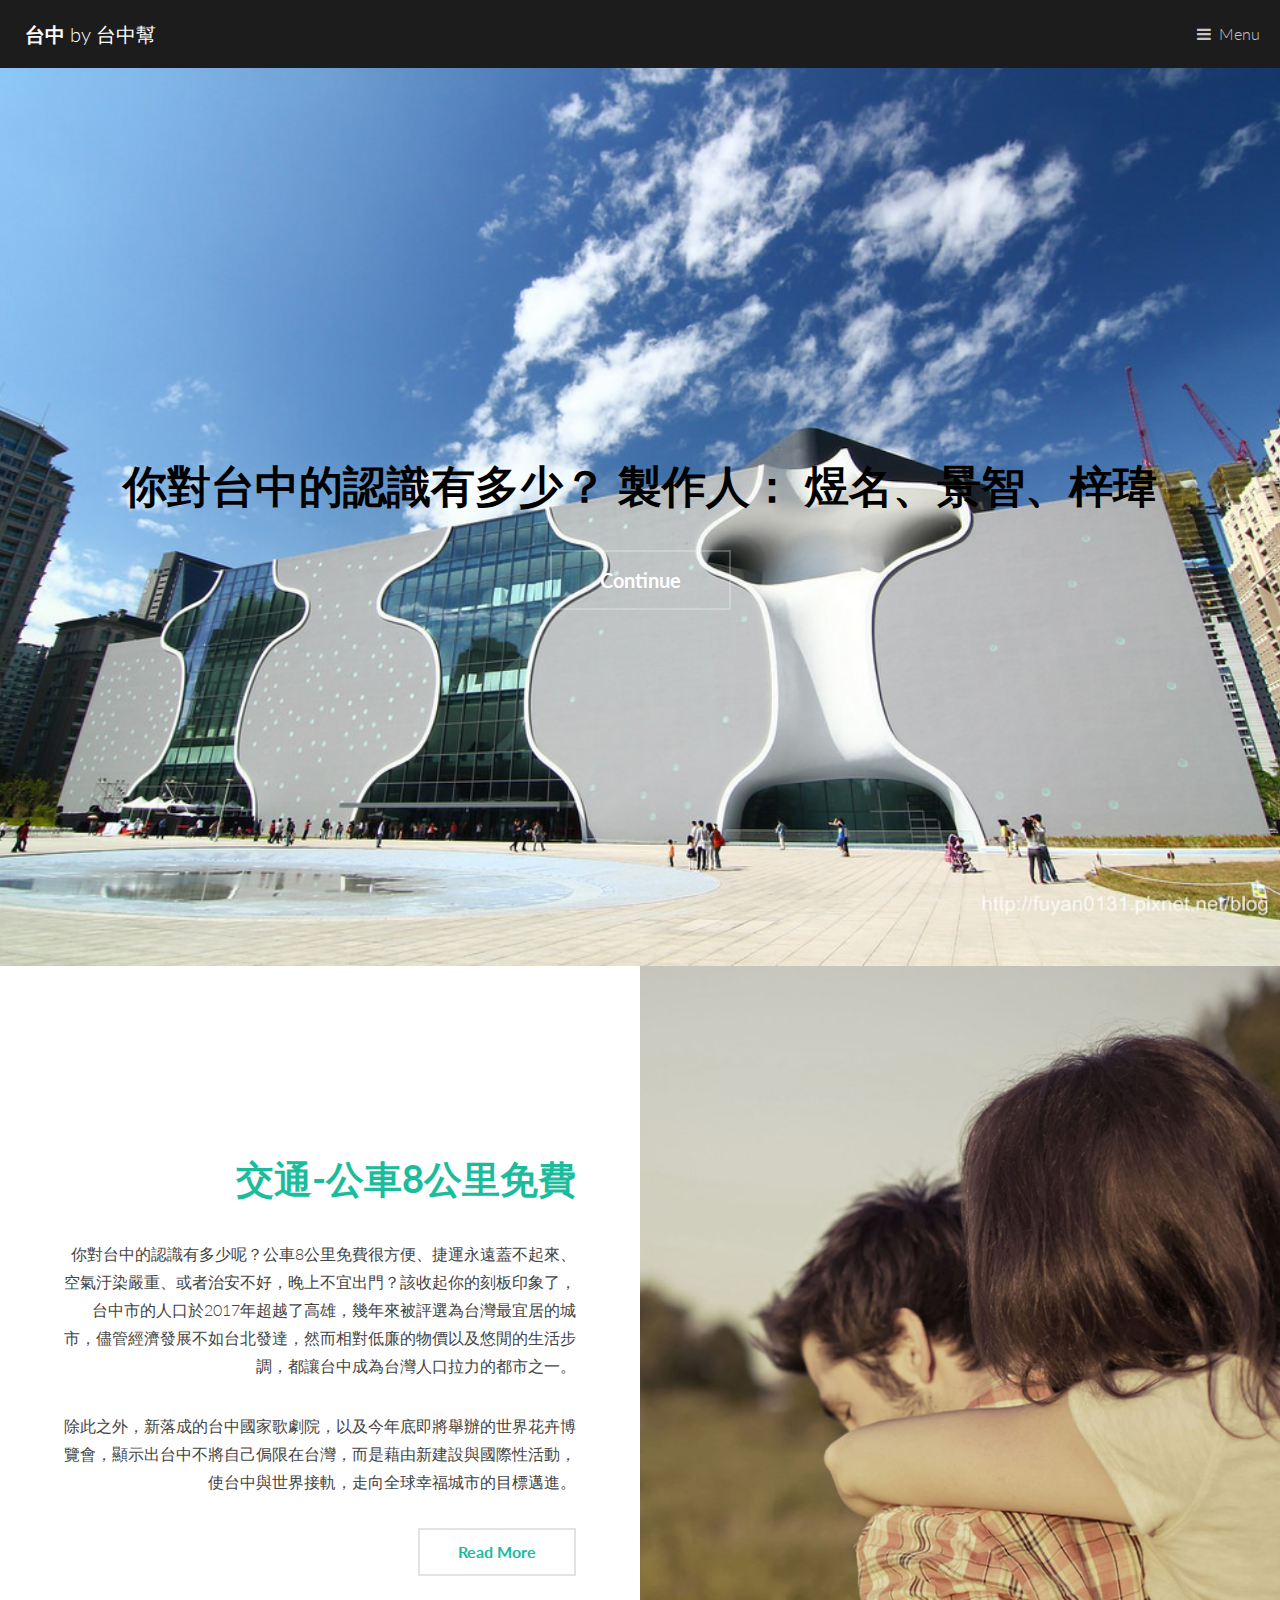
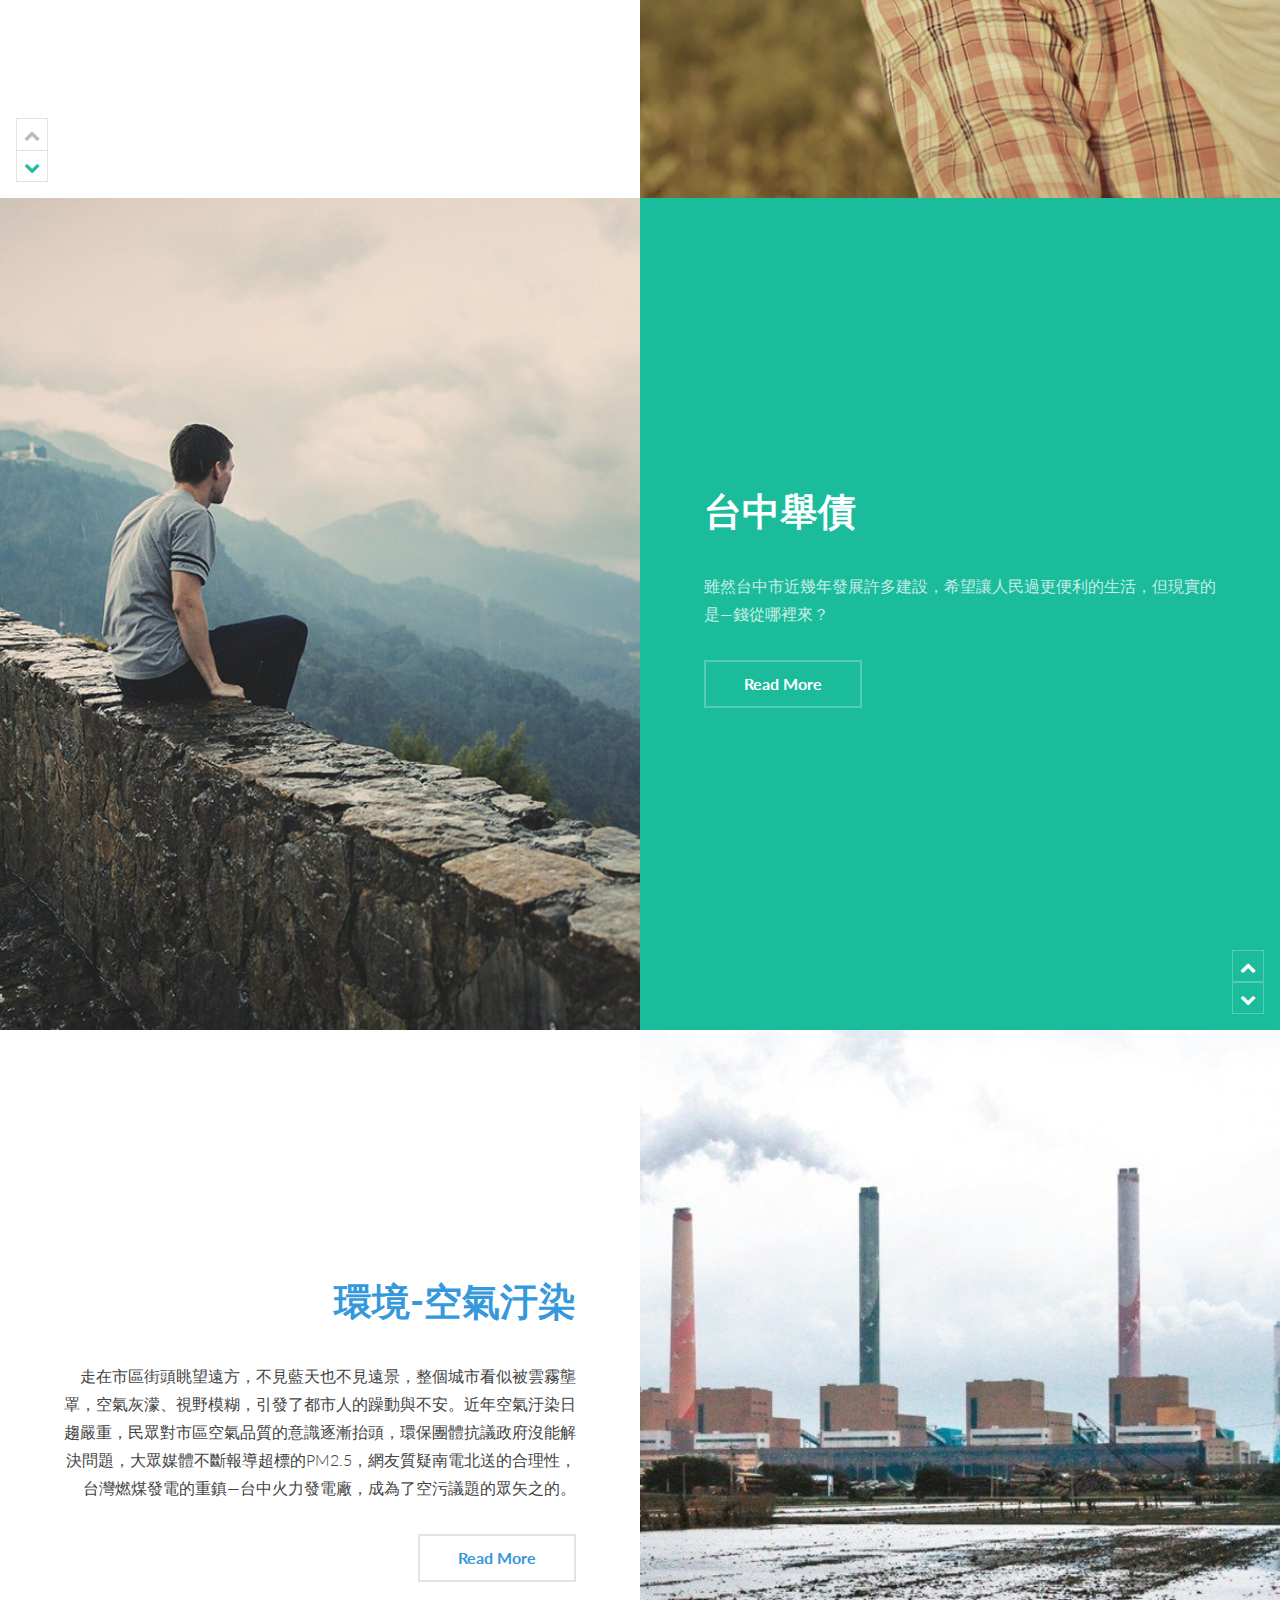
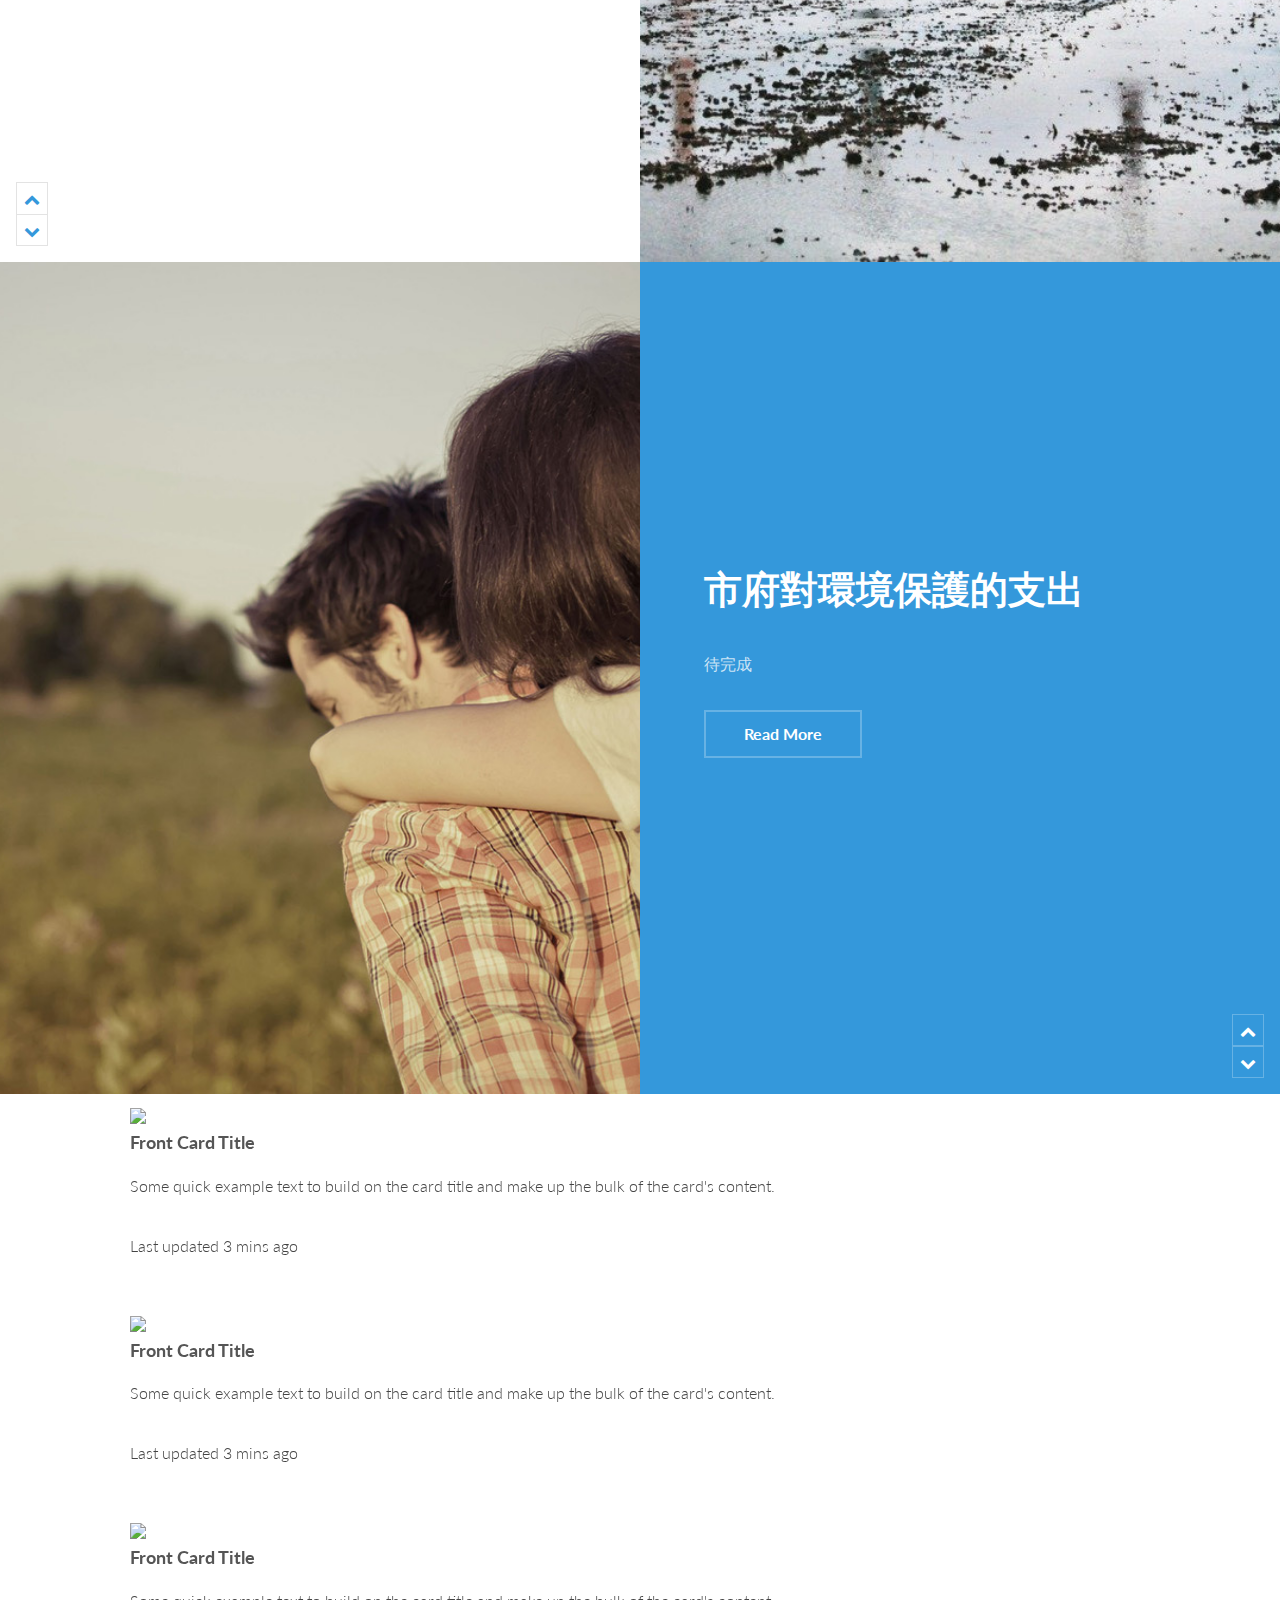
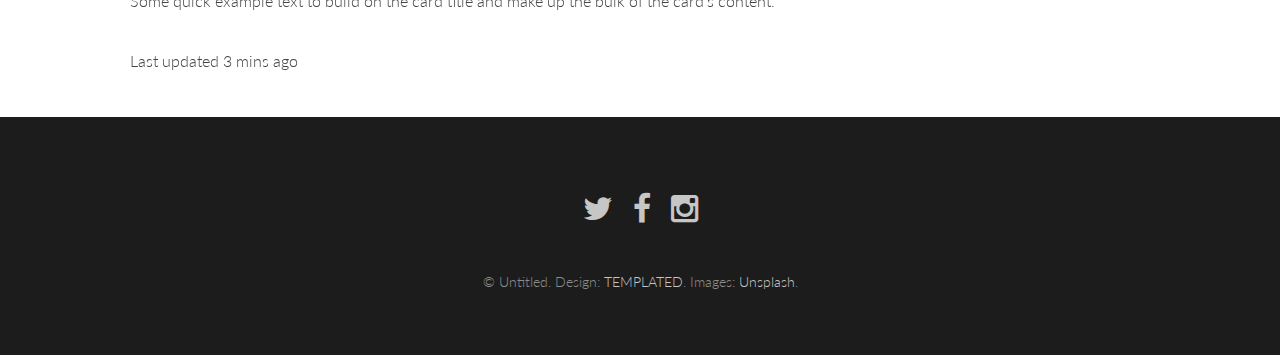
==== templated-binary-test/index.html @ 80323d74 "banner背景、修改字體顏色" ====
<!DOCTYPE HTML>
<!--
	Binary by TEMPLATED
	templated.co @templatedco
	Released for free under the Creative Commons Attribution 3.0 license (templated.co/license)
-->
<html>
	<head>
		<!-- Global site tag (gtag.js) - Google Analytics -->
		<script async src="https://www.googletagmanager.com/gtag/js?id=UA-119748230-1"></script>
		<script>
		  window.dataLayer = window.dataLayer || [];
		  function gtag(){dataLayer.push(arguments);}
		  gtag('js', new Date());

		  gtag('config', 'UA-119748230-1');
		</script>


<!--引入bootstrap-->
<link rel="stylesheet" href="https://stackpath.bootstrapcdn.com/bootstrap/4.1.1/css/bootstrap.min.css" integrity="sha384-WskhaSGFgHYWDcbwN70/dfYBj47jz9qbsMId/iRN3ewGhXQFZCSftd1LZCfmhktB" crossorigin="anonymous">

<!--add the responsive viewport meta tag-->
<meta name="viewport" content="width=device-width, initial-scale=1, shrink-to-fit=no">
<!--flip card css-->
<style>
.card {
  margin: 10px 10px;
}

/* Flip Cards CSS */
.card-container {
  display: grid;
  perspective: 700px;
}

.card-flip {
  display: grid;
  grid-template: 1fr / 1fr;
  grid-template-areas: "frontAndBack";
  transform-style: preserve-3d;
  transition: all 0.7s ease;
}

.card-flip div {
  backface-visibility: hidden;
  transform-style: preserve-3d;
}

.front {
  grid-area: frontAndBack;
}

.back {
  grid-area: frontAndBack;
  transform: rotateY(-180deg);
}

.card-container:hover .card-flip {
  transform: rotateY(180deg);
}
</style>
		<title>經濟部落客-台中</title>
		<meta charset="utf-8" />
		<meta name="viewport" content="width=device-width, initial-scale=1" />
		<link rel="stylesheet" href="assets/css/main.css" />
	</head>
	<body>

		<!-- Header -->
			<header id="header">
				<a href="index.html" class="logo"><strong>台中</strong> by 台中幫</a>
				<nav>
					<a href="#menu">Menu</a>
				</nav>
			</header>

		<!-- Nav -->
			<nav id="menu">
				<ul class="links">
					<li><a href="https://chnejohnson.github.io/templated-binary/generic.html">交通狀況</a></li>
					<li><a href="https://chnejohnson.github.io/templated-binary/generic2.html">舉債狀況</a></li>
					<li><a href="https://chnejohnson.github.io/templated-binary/generic3.html">環境狀況</a></li>
						<li><a href="https://chnejohnson.github.io/templated-binary/generic3.html">財政狀況</a></li>
				</ul>
			</nav>

		<!-- Banner -->
			<section id="banner">
				<div class="inner">
					<h1 font color="black">你對台中的認識有多少？</br>
					製作人： <a href="https://www.facebook.com/ntpueconblogcompetition/" color=black>煜名、景智、梓瑋</a></h1>
					<ul class="actions">
						<li><a href="#one" class="button alt scrolly big">Continue</a></li>
					</ul>
				</div>
			</section>




		<!-- One -->
			<article id="one" class="post style1">
				<div class="image">
					<img src="images/pic14.jpg" alt="" data-position="75% center" />
				</div>
				<div class="content">
					<div class="inner">
						<header>
							<h2><a href="generic.html">交通-公車8公里免費</a></h2>

						</header>
						<!--首頁概要文字  -->
<p>你對台中的認識有多少呢？公車8公里免費很方便、捷運永遠蓋不起來、空氣汙染嚴重、或者治安不好，晚上不宜出門？該收起你的刻板印象了，台中市的人口於2017年超越了高雄，幾年來被評選為台灣最宜居的城市，儘管經濟發展不如台北發達，然而相對低廉的物價以及悠閒的生活步調，都讓台中成為台灣人口拉力的都市之一。
</p>
<p>除此之外，新落成的台中國家歌劇院，以及今年底即將舉辦的世界花卉博覽會，顯示出台中不將自己侷限在台灣，而是藉由新建設與國際性活動，使台中與世界接軌，走向全球幸福城市的目標邁進。
</p>
						<ul class="actions">
							<li><a href="generic.html" class="button alt">Read More</a></li>
						</ul>
					</div>
					<div class="postnav">
						<a href="#" class="prev disabled"><span class="icon fa-chevron-up"></span></a>
						<a href="#two" class="scrolly next"><span class="icon fa-chevron-down"></span></a>
					</div>
				</div>
			</article>

		<!-- Two -->
			<article id="two" class="post invert style1 alt">
				<div class="image">
					<img src="images/pic13.jpg" alt="" data-position="10% center" />
				</div>
				<div class="content">
					<div class="inner">
						<header>
							<h2><a href="generic2.html">台中舉債</a></h2>

						</header>
						<p>雖然台中市近幾年發展許多建設，希望讓人民過更便利的生活，但現實的是—錢從哪裡來？</p>
						<ul class="actions">
							<li><a href="generic2.html" class="button alt">Read More</a></li>
						</ul>
					</div>
					<div class="postnav">
						<a href="#one" class="scrolly prev"><span class="icon fa-chevron-up"></span></a>
						<a href="#three" class="scrolly next"><span class="icon fa-chevron-down"></span></a>
					</div>
				</div>
			</article>

		<!-- Three -->
			<article id="three" class="post style2">
				<div class="image">
					<img src="images/空氣汙染.jpg" alt="" data-position="80% center" />
				</div>
				<div class="content">
					<div class="inner">
						<header>
							<h2><a href="generic3.html">環境-空氣汙染</a></h2>

						</header>
						<p>走在市區街頭眺望遠方，不見藍天也不見遠景，整個城市看似被雲霧壟罩，空氣灰濛、視野模糊，引發了都市人的躁動與不安。近年空氣汙染日趨嚴重，民眾對市區空氣品質的意識逐漸抬頭，環保團體抗議政府沒能解決問題，大眾媒體不斷報導超標的PM2.5，網友質疑南電北送的合理性，台灣燃煤發電的重鎮—台中火力發電廠，成為了空污議題的眾矢之的。</p>
						<ul class="actions">
							<li><a href="generic3.html" class="button alt">Read More</a></li>
						</ul>
					</div>
					<div class="postnav">
						<a href="#two" class="scrolly prev"><span class="icon fa-chevron-up"></span></a>
						<a href="#four" class="scrolly next"><span class="icon fa-chevron-down"></span></a>
					</div>
				</div>
			</article>

			<!-- Four -->
			<article id="four" class="post invert style2 alt">
				<div class="image">
					<img src="images/pic14.jpg" alt="" data-position="60% center" />
				</div>
				<div class="content">
					<div class="inner">
						<header>
							<h2><a href="generic4.html">市府對環境保護的支出</a></h2>

						</header>
						<p>待完成</p>
						<ul class="actions">
							<li><a href="generic4.html" class="button alt">Read More</a></li>
						</ul>
					</div>
					<div class="postnav">
						<a href="#three" class="scrolly prev"><span class="icon fa-chevron-up"></span></a>
						<a href="#five" class="scrolly next"><span class="icon fa-chevron-down"></span></a>
					</div>
				</div>
			</article>

			<!--flip card-->
			<div class="container">
			  <div class="row">
			   <!-- Card 2A -->
			     <div class="col-md-4 card-container";>
			       <div class="card-flip">
			        <!-- Card 2 Front -->
			        <div class="card front">
			          <img src="https://nikonrumors.com/wp-content/uploads/2014/03/Nikon-1-V3-sample-photo.jpg" class="card-img-top img-fluid">
			          <div class="card-block">
			            <h4 class="card-title">Front Card Title</h4>
			            <p class="card-text">Some quick example text to build on the card title and make up the bulk of the card's content.</p>
			            <p class="card-text"><small class="text-muted">Last updated 3 mins ago</small></p>
			          </div>
			        </div>
			        <!-- End Card 2 Front -->

			        <!-- Card 2 Back -->
			        <div class="card back">
			          <div class="card-header">
			            Featured
			          </div>
			          <div class="card-block">
			            <h4 class="card-title">Special title treatment</h4>
			            <p class="card-text">With supporting text below as a natural lead-in to additional content.</p>
			          </div>
			        </div>
			        <!-- End Card 2 Back -->
			      </div>
			    </div>
					<!-- End Card 2A -->
					<!-- Card 2B -->
 			     <div class="col-md-4 card-container">
 			       <div class="card-flip">
 			        <!-- Card 2 Front -->
 			        <div class="card front">
 			          <img src="https://nikonrumors.com/wp-content/uploads/2014/03/Nikon-1-V3-sample-photo.jpg" class="card-img-top img-fluid">
 			          <div class="card-block">
 			            <h4 class="card-title">Front Card Title</h4>
 			            <p class="card-text">Some quick example text to build on the card title and make up the bulk of the card's content.</p>
 			            <p class="card-text"><small class="text-muted">Last updated 3 mins ago</small></p>
 			          </div>
 			        </div>
 			        <!-- End Card 2 Front -->

 			        <!-- Card 2 Back -->
 			        <div class="card back">
 			          <div class="card-header">
 			            Featured
 			          </div>
 			          <div class="card-block">
 			            <h4 class="card-title">Special title treatment</h4>
 			            <p class="card-text">With supporting text below as a natural lead-in to additional content.</p>
 			          </div>
 			        </div>
 			        <!-- End Card 2 Back -->
 			      </div>
 			    </div>
 					<!-- End Card 2B -->
					<!-- Card 2C -->
 			     <div class="col-md-4 card-container">
 			       <div class="card-flip">
 			        <!-- Card 2C Front -->
 			        <div class="card front">
 			          <img src="https://nikonrumors.com/wp-content/uploads/2014/03/Nikon-1-V3-sample-photo.jpg" class="card-img-top img-fluid">
 			          <div class="card-block">
 			            <h4 class="card-title">Front Card Title</h4>
 			            <p class="card-text">Some quick example text to build on the card title and make up the bulk of the card's content.</p>
 			            <p class="card-text"><small class="text-muted">Last updated 3 mins ago</small></p>
 			          </div>
 			        </div>
 			        <!-- End Card 2C Front -->

 			        <!-- Card 2C Back -->
 			        <div class="card back">
 			          <div class="card-header">
 			            Featured
 			          </div>
 			          <div class="card-block">
 			            <h4 class="card-title">Special title treatment</h4>
 			            <p class="card-text">With supporting text below as a natural lead-in to additional content.</p>
 			          </div>
 			        </div>
 			        <!-- End Card 2C Back -->
 			      </div>
 			    </div>
 					<!-- End Card 2C -->
				</div>
			</div>
		<!-- Footer -->
			<footer id="footer">
				<ul class="icons">
					<li><a href="#" class="icon fa-twitter"><span class="label">Twitter</span></a></li>
					<li><a href="#" class="icon fa-facebook"><span class="label">Facebook</span></a></li>
					<li><a href="#" class="icon fa-instagram"><span class="label">Instagram</span></a></li>
				</ul>
				<div class="copyright">
					&copy; Untitled. Design: <a href="https://templated.co">TEMPLATED</a>. Images: <a href="https://unsplash.com">Unsplash</a>.
				</div>
			</footer>

		<!-- Scripts -->
			<script src="assets/js/jquery.min.js"></script>
			<script src="assets/js/jquery.scrolly.min.js"></script>
			<script src="assets/js/skel.min.js"></script>
			<script src="assets/js/util.js"></script>
			<script src="assets/js/main.js"></script>

<!--引入bootstrap-->
<script src="https://code.jquery.com/jquery-3.2.1.slim.min.js" integrity="sha384-KJ3o2DKtIkvYIK3UENzmM7KCkRr/rE9/Qpg6aAZGJwFDMVNA/GpGFF93hXpG5KkN" crossorigin="anonymous"></script>
<script src="https://cdnjs.cloudflare.com/ajax/libs/popper.js/1.12.9/umd/popper.min.js" integrity="sha384-ApNbgh9B+Y1QKtv3Rn7W3mgPxhU9K/ScQsAP7hUibX39j7fakFPskvXusvfa0b4Q" crossorigin="anonymous"></script>
<script src="https://maxcdn.bootstrapcdn.com/bootstrap/4.0.0/js/bootstrap.min.js" integrity="sha384-JZR6Spejh4U02d8jOt6vLEHfe/JQGiRRSQQxSfFWpi1MquVdAyjUar5+76PVCmYl" crossorigin="anonymous"></script>


	</body>
</html>
---- templated-binary-test/assets/css/main.css ----
@charset "UTF-8";
@import url(font-awesome.min.css);
@import url("https://fonts.googleapis.com/css?family=Lato:300,700,300italic,700italic");

/*
	Binary by TEMPLATED
	templated.co @templatedco
	Released for free under the Creative Commons Attribution 3.0 license (templated.co/license)
*/

/* Reset */

	html, body, div, span, applet, object, iframe, h1, h2, h3, h4, h5, h6, p, blockquote, pre, a, abbr, acronym, address, big, cite, code, del, dfn, em, img, ins, kbd, q, s, samp, small, strike, strong, sub, sup, tt, var, b, u, i, center, dl, dt, dd, ol, ul, li, fieldset, form, label, legend, table, caption, tbody, tfoot, thead, tr, th, td, article, aside, canvas, details, embed, figure, figcaption, footer, header, hgroup, menu, nav, output, ruby, section, summary, time, mark, audio, video {
		margin: 0;
		padding: 0;
		border: 0;
		font-size: 100%;
		font: inherit;
		vertical-align: baseline;
	}

	article, aside, details, figcaption, figure, footer, header, hgroup, menu, nav, section {
		display: block;
	}

	body {
		line-height: 1;
	}

	ol, ul {
		list-style: none;
	}

	blockquote, q {
		quotes: none;
	}

	blockquote:before, blockquote:after, q:before, q:after {
		content: '';
		content: none;
	}

	table {
		border-collapse: collapse;
		border-spacing: 0;
	}

	body {
		-webkit-text-size-adjust: none;
	}

/* Box Model */

	*, *:before, *:after {
		-moz-box-sizing: border-box;
		-webkit-box-sizing: border-box;
		box-sizing: border-box;
	}

/* Containers */

	.container {
		margin-left: auto;
		margin-right: auto;
	}

	.container.\31 25\25 {
		width: 100%;
		max-width: 100em;
		min-width: 80em;
	}

	.container.\37 5\25 {
		width: 60em;
	}

	.container.\35 0\25 {
		width: 40em;
	}

	.container.\32 5\25 {
		width: 20em;
	}

	.container {
		width: 80em;
	}

	@media screen and (max-width: 1680px) {

		.container.\31 25\25 {
			width: 100%;
			max-width: 100em;
			min-width: 80em;
		}

		.container.\37 5\25 {
			width: 60em;
		}

		.container.\35 0\25 {
			width: 40em;
		}

		.container.\32 5\25 {
			width: 20em;
		}

		.container {
			width: 80em;
		}

	}

	@media screen and (max-width: 1280px) {

		.container.\31 25\25 {
			width: 100%;
			max-width: 81.25em;
			min-width: 65em;
		}

		.container.\37 5\25 {
			width: 48.75em;
		}

		.container.\35 0\25 {
			width: 32.5em;
		}

		.container.\32 5\25 {
			width: 16.25em;
		}

		.container {
			width: 65em;
		}

	}

	@media screen and (max-width: 980px) {

		.container.\31 25\25 {
			width: 100%;
			max-width: 112.5%;
			min-width: 90%;
		}

		.container.\37 5\25 {
			width: 67.5%;
		}

		.container.\35 0\25 {
			width: 45%;
		}

		.container.\32 5\25 {
			width: 22.5%;
		}

		.container {
			width: 90%;
		}

	}

	@media screen and (max-width: 736px) {

		.container.\31 25\25 {
			width: 100%;
			max-width: 112.5%;
			min-width: 90%;
		}

		.container.\37 5\25 {
			width: 67.5%;
		}

		.container.\35 0\25 {
			width: 45%;
		}

		.container.\32 5\25 {
			width: 22.5%;
		}

		.container {
			width: 90% !important;
		}

	}

	@media screen and (max-width: 480px) {

		.container.\31 25\25 {
			width: 100%;
			max-width: 112.5%;
			min-width: 90%;
		}

		.container.\37 5\25 {
			width: 67.5%;
		}

		.container.\35 0\25 {
			width: 45%;
		}

		.container.\32 5\25 {
			width: 22.5%;
		}

		.container {
			width: 90% !important;
		}

	}

/* Grid */

	.row {
		border-bottom: solid 1px transparent;
		-moz-box-sizing: border-box;
		-webkit-box-sizing: border-box;
		box-sizing: border-box;
	}

	.row > * {
		float: left;
		-moz-box-sizing: border-box;
		-webkit-box-sizing: border-box;
		box-sizing: border-box;
	}

	.row:after, .row:before {
		content: '';
		display: block;
		clear: both;
		height: 0;
	}

	.row.uniform > * > :first-child {
		margin-top: 0;
	}

	.row.uniform > * > :last-child {
		margin-bottom: 0;
	}

	.row.\30 \25 > * {
		padding: 0 0 0 0em;
	}

	.row.\30 \25 {
		margin: 0 0 -1px 0em;
	}

	.row.uniform.\30 \25 > * {
		padding: 0em 0 0 0em;
	}

	.row.uniform.\30 \25 {
		margin: 0em 0 -1px 0em;
	}

	.row > * {
		padding: 0 0 0 2em;
	}

	.row {
		margin: 0 0 -1px -2em;
	}

	.row.uniform > * {
		padding: 2em 0 0 2em;
	}

	.row.uniform {
		margin: -2em 0 -1px -2em;
	}

	.row.\32 00\25 > * {
		padding: 0 0 0 4em;
	}

	.row.\32 00\25 {
		margin: 0 0 -1px -4em;
	}

	.row.uniform.\32 00\25 > * {
		padding: 4em 0 0 4em;
	}

	.row.uniform.\32 00\25 {
		margin: -4em 0 -1px -4em;
	}

	.row.\31 50\25 > * {
		padding: 0 0 0 3em;
	}

	.row.\31 50\25 {
		margin: 0 0 -1px -3em;
	}

	.row.uniform.\31 50\25 > * {
		padding: 3em 0 0 3em;
	}

	.row.uniform.\31 50\25 {
		margin: -3em 0 -1px -3em;
	}

	.row.\35 0\25 > * {
		padding: 0 0 0 1em;
	}

	.row.\35 0\25 {
		margin: 0 0 -1px -1em;
	}

	.row.uniform.\35 0\25 > * {
		padding: 1em 0 0 1em;
	}

	.row.uniform.\35 0\25 {
		margin: -1em 0 -1px -1em;
	}

	.row.\32 5\25 > * {
		padding: 0 0 0 0.5em;
	}

	.row.\32 5\25 {
		margin: 0 0 -1px -0.5em;
	}

	.row.uniform.\32 5\25 > * {
		padding: 0.5em 0 0 0.5em;
	}

	.row.uniform.\32 5\25 {
		margin: -0.5em 0 -1px -0.5em;
	}

	.\31 2u, .\31 2u\24 {
		width: 100%;
		clear: none;
		margin-left: 0;
	}

	.\31 1u, .\31 1u\24 {
		width: 91.6666666667%;
		clear: none;
		margin-left: 0;
	}

	.\31 0u, .\31 0u\24 {
		width: 83.3333333333%;
		clear: none;
		margin-left: 0;
	}

	.\39 u, .\39 u\24 {
		width: 75%;
		clear: none;
		margin-left: 0;
	}

	.\38 u, .\38 u\24 {
		width: 66.6666666667%;
		clear: none;
		margin-left: 0;
	}

	.\37 u, .\37 u\24 {
		width: 58.3333333333%;
		clear: none;
		margin-left: 0;
	}

	.\36 u, .\36 u\24 {
		width: 50%;
		clear: none;
		margin-left: 0;
	}

	.\35 u, .\35 u\24 {
		width: 41.6666666667%;
		clear: none;
		margin-left: 0;
	}

	.\34 u, .\34 u\24 {
		width: 33.3333333333%;
		clear: none;
		margin-left: 0;
	}

	.\33 u, .\33 u\24 {
		width: 25%;
		clear: none;
		margin-left: 0;
	}

	.\32 u, .\32 u\24 {
		width: 16.6666666667%;
		clear: none;
		margin-left: 0;
	}

	.\31 u, .\31 u\24 {
		width: 8.3333333333%;
		clear: none;
		margin-left: 0;
	}

	.\31 2u\24 + *,
	.\31 1u\24 + *,
	.\31 0u\24 + *,
	.\39 u\24 + *,
	.\38 u\24 + *,
	.\37 u\24 + *,
	.\36 u\24 + *,
	.\35 u\24 + *,
	.\34 u\24 + *,
	.\33 u\24 + *,
	.\32 u\24 + *,
	.\31 u\24 + * {
		clear: left;
	}

	.\-11u {
		margin-left: 91.66667%;
	}

	.\-10u {
		margin-left: 83.33333%;
	}

	.\-9u {
		margin-left: 75%;
	}

	.\-8u {
		margin-left: 66.66667%;
	}

	.\-7u {
		margin-left: 58.33333%;
	}

	.\-6u {
		margin-left: 50%;
	}

	.\-5u {
		margin-left: 41.66667%;
	}

	.\-4u {
		margin-left: 33.33333%;
	}

	.\-3u {
		margin-left: 25%;
	}

	.\-2u {
		margin-left: 16.66667%;
	}

	.\-1u {
		margin-left: 8.33333%;
	}

	@media screen and (max-width: 1680px) {

		.row > * {
			padding: 0 0 0 2em;
		}

		.row {
			margin: 0 0 -1px -2em;
		}

		.row.uniform > * {
			padding: 2em 0 0 2em;
		}

		.row.uniform {
			margin: -2em 0 -1px -2em;
		}

		.row.\32 00\25 > * {
			padding: 0 0 0 4em;
		}

		.row.\32 00\25 {
			margin: 0 0 -1px -4em;
		}

		.row.uniform.\32 00\25 > * {
			padding: 4em 0 0 4em;
		}

		.row.uniform.\32 00\25 {
			margin: -4em 0 -1px -4em;
		}

		.row.\31 50\25 > * {
			padding: 0 0 0 3em;
		}

		.row.\31 50\25 {
			margin: 0 0 -1px -3em;
		}

		.row.uniform.\31 50\25 > * {
			padding: 3em 0 0 3em;
		}

		.row.uniform.\31 50\25 {
			margin: -3em 0 -1px -3em;
		}

		.row.\35 0\25 > * {
			padding: 0 0 0 1em;
		}

		.row.\35 0\25 {
			margin: 0 0 -1px -1em;
		}

		.row.uniform.\35 0\25 > * {
			padding: 1em 0 0 1em;
		}

		.row.uniform.\35 0\25 {
			margin: -1em 0 -1px -1em;
		}

		.row.\32 5\25 > * {
			padding: 0 0 0 0.5em;
		}

		.row.\32 5\25 {
			margin: 0 0 -1px -0.5em;
		}

		.row.uniform.\32 5\25 > * {
			padding: 0.5em 0 0 0.5em;
		}

		.row.uniform.\32 5\25 {
			margin: -0.5em 0 -1px -0.5em;
		}

		.\31 2u\28xlarge\29, .\31 2u\24\28xlarge\29 {
			width: 100%;
			clear: none;
			margin-left: 0;
		}

		.\31 1u\28xlarge\29, .\31 1u\24\28xlarge\29 {
			width: 91.6666666667%;
			clear: none;
			margin-left: 0;
		}

		.\31 0u\28xlarge\29, .\31 0u\24\28xlarge\29 {
			width: 83.3333333333%;
			clear: none;
			margin-left: 0;
		}

		.\39 u\28xlarge\29, .\39 u\24\28xlarge\29 {
			width: 75%;
			clear: none;
			margin-left: 0;
		}

		.\38 u\28xlarge\29, .\38 u\24\28xlarge\29 {
			width: 66.6666666667%;
			clear: none;
			margin-left: 0;
		}

		.\37 u\28xlarge\29, .\37 u\24\28xlarge\29 {
			width: 58.3333333333%;
			clear: none;
			margin-left: 0;
		}

		.\36 u\28xlarge\29, .\36 u\24\28xlarge\29 {
			width: 50%;
			clear: none;
			margin-left: 0;
		}

		.\35 u\28xlarge\29, .\35 u\24\28xlarge\29 {
			width: 41.6666666667%;
			clear: none;
			margin-left: 0;
		}

		.\34 u\28xlarge\29, .\34 u\24\28xlarge\29 {
			width: 33.3333333333%;
			clear: none;
			margin-left: 0;
		}

		.\33 u\28xlarge\29, .\33 u\24\28xlarge\29 {
			width: 25%;
			clear: none;
			margin-left: 0;
		}

		.\32 u\28xlarge\29, .\32 u\24\28xlarge\29 {
			width: 16.6666666667%;
			clear: none;
			margin-left: 0;
		}

		.\31 u\28xlarge\29, .\31 u\24\28xlarge\29 {
			width: 8.3333333333%;
			clear: none;
			margin-left: 0;
		}

		.\31 2u\24\28xlarge\29 + *,
		.\31 1u\24\28xlarge\29 + *,
		.\31 0u\24\28xlarge\29 + *,
		.\39 u\24\28xlarge\29 + *,
		.\38 u\24\28xlarge\29 + *,
		.\37 u\24\28xlarge\29 + *,
		.\36 u\24\28xlarge\29 + *,
		.\35 u\24\28xlarge\29 + *,
		.\34 u\24\28xlarge\29 + *,
		.\33 u\24\28xlarge\29 + *,
		.\32 u\24\28xlarge\29 + *,
		.\31 u\24\28xlarge\29 + * {
			clear: left;
		}

		.\-11u\28xlarge\29 {
			margin-left: 91.66667%;
		}

		.\-10u\28xlarge\29 {
			margin-left: 83.33333%;
		}

		.\-9u\28xlarge\29 {
			margin-left: 75%;
		}

		.\-8u\28xlarge\29 {
			margin-left: 66.66667%;
		}

		.\-7u\28xlarge\29 {
			margin-left: 58.33333%;
		}

		.\-6u\28xlarge\29 {
			margin-left: 50%;
		}

		.\-5u\28xlarge\29 {
			margin-left: 41.66667%;
		}

		.\-4u\28xlarge\29 {
			margin-left: 33.33333%;
		}

		.\-3u\28xlarge\29 {
			margin-left: 25%;
		}

		.\-2u\28xlarge\29 {
			margin-left: 16.66667%;
		}

		.\-1u\28xlarge\29 {
			margin-left: 8.33333%;
		}

	}

	@media screen and (max-width: 1280px) {

		.row > * {
			padding: 0 0 0 1.5em;
		}

		.row {
			margin: 0 0 -1px -1.5em;
		}

		.row.uniform > * {
			padding: 1.5em 0 0 1.5em;
		}

		.row.uniform {
			margin: -1.5em 0 -1px -1.5em;
		}

		.row.\32 00\25 > * {
			padding: 0 0 0 3em;
		}

		.row.\32 00\25 {
			margin: 0 0 -1px -3em;
		}

		.row.uniform.\32 00\25 > * {
			padding: 3em 0 0 3em;
		}

		.row.uniform.\32 00\25 {
			margin: -3em 0 -1px -3em;
		}

		.row.\31 50\25 > * {
			padding: 0 0 0 2.25em;
		}

		.row.\31 50\25 {
			margin: 0 0 -1px -2.25em;
		}

		.row.uniform.\31 50\25 > * {
			padding: 2.25em 0 0 2.25em;
		}

		.row.uniform.\31 50\25 {
			margin: -2.25em 0 -1px -2.25em;
		}

		.row.\35 0\25 > * {
			padding: 0 0 0 0.75em;
		}

		.row.\35 0\25 {
			margin: 0 0 -1px -0.75em;
		}

		.row.uniform.\35 0\25 > * {
			padding: 0.75em 0 0 0.75em;
		}

		.row.uniform.\35 0\25 {
			margin: -0.75em 0 -1px -0.75em;
		}

		.row.\32 5\25 > * {
			padding: 0 0 0 0.375em;
		}

		.row.\32 5\25 {
			margin: 0 0 -1px -0.375em;
		}

		.row.uniform.\32 5\25 > * {
			padding: 0.375em 0 0 0.375em;
		}

		.row.uniform.\32 5\25 {
			margin: -0.375em 0 -1px -0.375em;
		}

		.\31 2u\28large\29, .\31 2u\24\28large\29 {
			width: 100%;
			clear: none;
			margin-left: 0;
		}

		.\31 1u\28large\29, .\31 1u\24\28large\29 {
			width: 91.6666666667%;
			clear: none;
			margin-left: 0;
		}

		.\31 0u\28large\29, .\31 0u\24\28large\29 {
			width: 83.3333333333%;
			clear: none;
			margin-left: 0;
		}

		.\39 u\28large\29, .\39 u\24\28large\29 {
			width: 75%;
			clear: none;
			margin-left: 0;
		}

		.\38 u\28large\29, .\38 u\24\28large\29 {
			width: 66.6666666667%;
			clear: none;
			margin-left: 0;
		}

		.\37 u\28large\29, .\37 u\24\28large\29 {
			width: 58.3333333333%;
			clear: none;
			margin-left: 0;
		}

		.\36 u\28large\29, .\36 u\24\28large\29 {
			width: 50%;
			clear: none;
			margin-left: 0;
		}

		.\35 u\28large\29, .\35 u\24\28large\29 {
			width: 41.6666666667%;
			clear: none;
			margin-left: 0;
		}

		.\34 u\28large\29, .\34 u\24\28large\29 {
			width: 33.3333333333%;
			clear: none;
			margin-left: 0;
		}

		.\33 u\28large\29, .\33 u\24\28large\29 {
			width: 25%;
			clear: none;
			margin-left: 0;
		}

		.\32 u\28large\29, .\32 u\24\28large\29 {
			width: 16.6666666667%;
			clear: none;
			margin-left: 0;
		}

		.\31 u\28large\29, .\31 u\24\28large\29 {
			width: 8.3333333333%;
			clear: none;
			margin-left: 0;
		}

		.\31 2u\24\28large\29 + *,
		.\31 1u\24\28large\29 + *,
		.\31 0u\24\28large\29 + *,
		.\39 u\24\28large\29 + *,
		.\38 u\24\28large\29 + *,
		.\37 u\24\28large\29 + *,
		.\36 u\24\28large\29 + *,
		.\35 u\24\28large\29 + *,
		.\34 u\24\28large\29 + *,
		.\33 u\24\28large\29 + *,
		.\32 u\24\28large\29 + *,
		.\31 u\24\28large\29 + * {
			clear: left;
		}

		.\-11u\28large\29 {
			margin-left: 91.66667%;
		}

		.\-10u\28large\29 {
			margin-left: 83.33333%;
		}

		.\-9u\28large\29 {
			margin-left: 75%;
		}

		.\-8u\28large\29 {
			margin-left: 66.66667%;
		}

		.\-7u\28large\29 {
			margin-left: 58.33333%;
		}

		.\-6u\28large\29 {
			margin-left: 50%;
		}

		.\-5u\28large\29 {
			margin-left: 41.66667%;
		}

		.\-4u\28large\29 {
			margin-left: 33.33333%;
		}

		.\-3u\28large\29 {
			margin-left: 25%;
		}

		.\-2u\28large\29 {
			margin-left: 16.66667%;
		}

		.\-1u\28large\29 {
			margin-left: 8.33333%;
		}

	}

	@media screen and (max-width: 980px) {

		.row > * {
			padding: 0 0 0 1.5em;
		}

		.row {
			margin: 0 0 -1px -1.5em;
		}

		.row.uniform > * {
			padding: 1.5em 0 0 1.5em;
		}

		.row.uniform {
			margin: -1.5em 0 -1px -1.5em;
		}

		.row.\32 00\25 > * {
			padding: 0 0 0 3em;
		}

		.row.\32 00\25 {
			margin: 0 0 -1px -3em;
		}

		.row.uniform.\32 00\25 > * {
			padding: 3em 0 0 3em;
		}

		.row.uniform.\32 00\25 {
			margin: -3em 0 -1px -3em;
		}

		.row.\31 50\25 > * {
			padding: 0 0 0 2.25em;
		}

		.row.\31 50\25 {
			margin: 0 0 -1px -2.25em;
		}

		.row.uniform.\31 50\25 > * {
			padding: 2.25em 0 0 2.25em;
		}

		.row.uniform.\31 50\25 {
			margin: -2.25em 0 -1px -2.25em;
		}

		.row.\35 0\25 > * {
			padding: 0 0 0 0.75em;
		}

		.row.\35 0\25 {
			margin: 0 0 -1px -0.75em;
		}

		.row.uniform.\35 0\25 > * {
			padding: 0.75em 0 0 0.75em;
		}

		.row.uniform.\35 0\25 {
			margin: -0.75em 0 -1px -0.75em;
		}

		.row.\32 5\25 > * {
			padding: 0 0 0 0.375em;
		}

		.row.\32 5\25 {
			margin: 0 0 -1px -0.375em;
		}

		.row.uniform.\32 5\25 > * {
			padding: 0.375em 0 0 0.375em;
		}

		.row.uniform.\32 5\25 {
			margin: -0.375em 0 -1px -0.375em;
		}

		.\31 2u\28medium\29, .\31 2u\24\28medium\29 {
			width: 100%;
			clear: none;
			margin-left: 0;
		}

		.\31 1u\28medium\29, .\31 1u\24\28medium\29 {
			width: 91.6666666667%;
			clear: none;
			margin-left: 0;
		}

		.\31 0u\28medium\29, .\31 0u\24\28medium\29 {
			width: 83.3333333333%;
			clear: none;
			margin-left: 0;
		}

		.\39 u\28medium\29, .\39 u\24\28medium\29 {
			width: 75%;
			clear: none;
			margin-left: 0;
		}

		.\38 u\28medium\29, .\38 u\24\28medium\29 {
			width: 66.6666666667%;
			clear: none;
			margin-left: 0;
		}

		.\37 u\28medium\29, .\37 u\24\28medium\29 {
			width: 58.3333333333%;
			clear: none;
			margin-left: 0;
		}

		.\36 u\28medium\29, .\36 u\24\28medium\29 {
			width: 50%;
			clear: none;
			margin-left: 0;
		}

		.\35 u\28medium\29, .\35 u\24\28medium\29 {
			width: 41.6666666667%;
			clear: none;
			margin-left: 0;
		}

		.\34 u\28medium\29, .\34 u\24\28medium\29 {
			width: 33.3333333333%;
			clear: none;
			margin-left: 0;
		}

		.\33 u\28medium\29, .\33 u\24\28medium\29 {
			width: 25%;
			clear: none;
			margin-left: 0;
		}

		.\32 u\28medium\29, .\32 u\24\28medium\29 {
			width: 16.6666666667%;
			clear: none;
			margin-left: 0;
		}

		.\31 u\28medium\29, .\31 u\24\28medium\29 {
			width: 8.3333333333%;
			clear: none;
			margin-left: 0;
		}

		.\31 2u\24\28medium\29 + *,
		.\31 1u\24\28medium\29 + *,
		.\31 0u\24\28medium\29 + *,
		.\39 u\24\28medium\29 + *,
		.\38 u\24\28medium\29 + *,
		.\37 u\24\28medium\29 + *,
		.\36 u\24\28medium\29 + *,
		.\35 u\24\28medium\29 + *,
		.\34 u\24\28medium\29 + *,
		.\33 u\24\28medium\29 + *,
		.\32 u\24\28medium\29 + *,
		.\31 u\24\28medium\29 + * {
			clear: left;
		}

		.\-11u\28medium\29 {
			margin-left: 91.66667%;
		}

		.\-10u\28medium\29 {
			margin-left: 83.33333%;
		}

		.\-9u\28medium\29 {
			margin-left: 75%;
		}

		.\-8u\28medium\29 {
			margin-left: 66.66667%;
		}

		.\-7u\28medium\29 {
			margin-left: 58.33333%;
		}

		.\-6u\28medium\29 {
			margin-left: 50%;
		}

		.\-5u\28medium\29 {
			margin-left: 41.66667%;
		}

		.\-4u\28medium\29 {
			margin-left: 33.33333%;
		}

		.\-3u\28medium\29 {
			margin-left: 25%;
		}

		.\-2u\28medium\29 {
			margin-left: 16.66667%;
		}

		.\-1u\28medium\29 {
			margin-left: 8.33333%;
		}

	}

	@media screen and (max-width: 736px) {

		.row > * {
			padding: 0 0 0 1.25em;
		}

		.row {
			margin: 0 0 -1px -1.25em;
		}

		.row.uniform > * {
			padding: 1.25em 0 0 1.25em;
		}

		.row.uniform {
			margin: -1.25em 0 -1px -1.25em;
		}

		.row.\32 00\25 > * {
			padding: 0 0 0 2.5em;
		}

		.row.\32 00\25 {
			margin: 0 0 -1px -2.5em;
		}

		.row.uniform.\32 00\25 > * {
			padding: 2.5em 0 0 2.5em;
		}

		.row.uniform.\32 00\25 {
			margin: -2.5em 0 -1px -2.5em;
		}

		.row.\31 50\25 > * {
			padding: 0 0 0 1.875em;
		}

		.row.\31 50\25 {
			margin: 0 0 -1px -1.875em;
		}

		.row.uniform.\31 50\25 > * {
			padding: 1.875em 0 0 1.875em;
		}

		.row.uniform.\31 50\25 {
			margin: -1.875em 0 -1px -1.875em;
		}

		.row.\35 0\25 > * {
			padding: 0 0 0 0.625em;
		}

		.row.\35 0\25 {
			margin: 0 0 -1px -0.625em;
		}

		.row.uniform.\35 0\25 > * {
			padding: 0.625em 0 0 0.625em;
		}

		.row.uniform.\35 0\25 {
			margin: -0.625em 0 -1px -0.625em;
		}

		.row.\32 5\25 > * {
			padding: 0 0 0 0.3125em;
		}

		.row.\32 5\25 {
			margin: 0 0 -1px -0.3125em;
		}

		.row.uniform.\32 5\25 > * {
			padding: 0.3125em 0 0 0.3125em;
		}

		.row.uniform.\32 5\25 {
			margin: -0.3125em 0 -1px -0.3125em;
		}

		.\31 2u\28small\29, .\31 2u\24\28small\29 {
			width: 100%;
			clear: none;
			margin-left: 0;
		}

		.\31 1u\28small\29, .\31 1u\24\28small\29 {
			width: 91.6666666667%;
			clear: none;
			margin-left: 0;
		}

		.\31 0u\28small\29, .\31 0u\24\28small\29 {
			width: 83.3333333333%;
			clear: none;
			margin-left: 0;
		}

		.\39 u\28small\29, .\39 u\24\28small\29 {
			width: 75%;
			clear: none;
			margin-left: 0;
		}

		.\38 u\28small\29, .\38 u\24\28small\29 {
			width: 66.6666666667%;
			clear: none;
			margin-left: 0;
		}

		.\37 u\28small\29, .\37 u\24\28small\29 {
			width: 58.3333333333%;
			clear: none;
			margin-left: 0;
		}

		.\36 u\28small\29, .\36 u\24\28small\29 {
			width: 50%;
			clear: none;
			margin-left: 0;
		}

		.\35 u\28small\29, .\35 u\24\28small\29 {
			width: 41.6666666667%;
			clear: none;
			margin-left: 0;
		}

		.\34 u\28small\29, .\34 u\24\28small\29 {
			width: 33.3333333333%;
			clear: none;
			margin-left: 0;
		}

		.\33 u\28small\29, .\33 u\24\28small\29 {
			width: 25%;
			clear: none;
			margin-left: 0;
		}

		.\32 u\28small\29, .\32 u\24\28small\29 {
			width: 16.6666666667%;
			clear: none;
			margin-left: 0;
		}

		.\31 u\28small\29, .\31 u\24\28small\29 {
			width: 8.3333333333%;
			clear: none;
			margin-left: 0;
		}

		.\31 2u\24\28small\29 + *,
		.\31 1u\24\28small\29 + *,
		.\31 0u\24\28small\29 + *,
		.\39 u\24\28small\29 + *,
		.\38 u\24\28small\29 + *,
		.\37 u\24\28small\29 + *,
		.\36 u\24\28small\29 + *,
		.\35 u\24\28small\29 + *,
		.\34 u\24\28small\29 + *,
		.\33 u\24\28small\29 + *,
		.\32 u\24\28small\29 + *,
		.\31 u\24\28small\29 + * {
			clear: left;
		}

		.\-11u\28small\29 {
			margin-left: 91.66667%;
		}

		.\-10u\28small\29 {
			margin-left: 83.33333%;
		}

		.\-9u\28small\29 {
			margin-left: 75%;
		}

		.\-8u\28small\29 {
			margin-left: 66.66667%;
		}

		.\-7u\28small\29 {
			margin-left: 58.33333%;
		}

		.\-6u\28small\29 {
			margin-left: 50%;
		}

		.\-5u\28small\29 {
			margin-left: 41.66667%;
		}

		.\-4u\28small\29 {
			margin-left: 33.33333%;
		}

		.\-3u\28small\29 {
			margin-left: 25%;
		}

		.\-2u\28small\29 {
			margin-left: 16.66667%;
		}

		.\-1u\28small\29 {
			margin-left: 8.33333%;
		}

	}

	@media screen and (max-width: 480px) {

		.row > * {
			padding: 0 0 0 1.25em;
		}

		.row {
			margin: 0 0 -1px -1.25em;
		}

		.row.uniform > * {
			padding: 1.25em 0 0 1.25em;
		}

		.row.uniform {
			margin: -1.25em 0 -1px -1.25em;
		}

		.row.\32 00\25 > * {
			padding: 0 0 0 2.5em;
		}

		.row.\32 00\25 {
			margin: 0 0 -1px -2.5em;
		}

		.row.uniform.\32 00\25 > * {
			padding: 2.5em 0 0 2.5em;
		}

		.row.uniform.\32 00\25 {
			margin: -2.5em 0 -1px -2.5em;
		}

		.row.\31 50\25 > * {
			padding: 0 0 0 1.875em;
		}

		.row.\31 50\25 {
			margin: 0 0 -1px -1.875em;
		}

		.row.uniform.\31 50\25 > * {
			padding: 1.875em 0 0 1.875em;
		}

		.row.uniform.\31 50\25 {
			margin: -1.875em 0 -1px -1.875em;
		}

		.row.\35 0\25 > * {
			padding: 0 0 0 0.625em;
		}

		.row.\35 0\25 {
			margin: 0 0 -1px -0.625em;
		}

		.row.uniform.\35 0\25 > * {
			padding: 0.625em 0 0 0.625em;
		}

		.row.uniform.\35 0\25 {
			margin: -0.625em 0 -1px -0.625em;
		}

		.row.\32 5\25 > * {
			padding: 0 0 0 0.3125em;
		}

		.row.\32 5\25 {
			margin: 0 0 -1px -0.3125em;
		}

		.row.uniform.\32 5\25 > * {
			padding: 0.3125em 0 0 0.3125em;
		}

		.row.uniform.\32 5\25 {
			margin: -0.3125em 0 -1px -0.3125em;
		}

		.\31 2u\28xsmall\29, .\31 2u\24\28xsmall\29 {
			width: 100%;
			clear: none;
			margin-left: 0;
		}

		.\31 1u\28xsmall\29, .\31 1u\24\28xsmall\29 {
			width: 91.6666666667%;
			clear: none;
			margin-left: 0;
		}

		.\31 0u\28xsmall\29, .\31 0u\24\28xsmall\29 {
			width: 83.3333333333%;
			clear: none;
			margin-left: 0;
		}

		.\39 u\28xsmall\29, .\39 u\24\28xsmall\29 {
			width: 75%;
			clear: none;
			margin-left: 0;
		}

		.\38 u\28xsmall\29, .\38 u\24\28xsmall\29 {
			width: 66.6666666667%;
			clear: none;
			margin-left: 0;
		}

		.\37 u\28xsmall\29, .\37 u\24\28xsmall\29 {
			width: 58.3333333333%;
			clear: none;
			margin-left: 0;
		}

		.\36 u\28xsmall\29, .\36 u\24\28xsmall\29 {
			width: 50%;
			clear: none;
			margin-left: 0;
		}

		.\35 u\28xsmall\29, .\35 u\24\28xsmall\29 {
			width: 41.6666666667%;
			clear: none;
			margin-left: 0;
		}

		.\34 u\28xsmall\29, .\34 u\24\28xsmall\29 {
			width: 33.3333333333%;
			clear: none;
			margin-left: 0;
		}

		.\33 u\28xsmall\29, .\33 u\24\28xsmall\29 {
			width: 25%;
			clear: none;
			margin-left: 0;
		}

		.\32 u\28xsmall\29, .\32 u\24\28xsmall\29 {
			width: 16.6666666667%;
			clear: none;
			margin-left: 0;
		}

		.\31 u\28xsmall\29, .\31 u\24\28xsmall\29 {
			width: 8.3333333333%;
			clear: none;
			margin-left: 0;
		}

		.\31 2u\24\28xsmall\29 + *,
		.\31 1u\24\28xsmall\29 + *,
		.\31 0u\24\28xsmall\29 + *,
		.\39 u\24\28xsmall\29 + *,
		.\38 u\24\28xsmall\29 + *,
		.\37 u\24\28xsmall\29 + *,
		.\36 u\24\28xsmall\29 + *,
		.\35 u\24\28xsmall\29 + *,
		.\34 u\24\28xsmall\29 + *,
		.\33 u\24\28xsmall\29 + *,
		.\32 u\24\28xsmall\29 + *,
		.\31 u\24\28xsmall\29 + * {
			clear: left;
		}

		.\-11u\28xsmall\29 {
			margin-left: 91.66667%;
		}

		.\-10u\28xsmall\29 {
			margin-left: 83.33333%;
		}

		.\-9u\28xsmall\29 {
			margin-left: 75%;
		}

		.\-8u\28xsmall\29 {
			margin-left: 66.66667%;
		}

		.\-7u\28xsmall\29 {
			margin-left: 58.33333%;
		}

		.\-6u\28xsmall\29 {
			margin-left: 50%;
		}

		.\-5u\28xsmall\29 {
			margin-left: 41.66667%;
		}

		.\-4u\28xsmall\29 {
			margin-left: 33.33333%;
		}

		.\-3u\28xsmall\29 {
			margin-left: 25%;
		}

		.\-2u\28xsmall\29 {
			margin-left: 16.66667%;
		}

		.\-1u\28xsmall\29 {
			margin-left: 8.33333%;
		}

	}

/* Basic */

	@-ms-viewport {
		width: device-width;
	}

	body {
		-ms-overflow-style: scrollbar;
	}

	@media screen and (max-width: 480px) {

		html, body {
			min-width: 320px;
		}

	}

	body {
		background: #fff;
	}

		body.is-loading *, body.is-loading *:before, body.is-loading *:after {
			-moz-animation: none !important;
			-webkit-animation: none !important;
			-ms-animation: none !important;
			animation: none !important;
			-moz-transition: none !important;
			-webkit-transition: none !important;
			-ms-transition: none !important;
			transition: none !important;
		}

/* Type */

	body {
		background-color: #fff;
		color: #444;
	}

	body, input, select, textarea {
		font-family: "Lato", Arial, Helvetica, sans-serif;
		font-size: 16pt;
		font-weight: 300;
		line-height: 1.75;
	}

		@media screen and (max-width: 1680px) {

			body, input, select, textarea {
				font-size: 13pt;
			}

		}

		@media screen and (max-width: 1280px) {

			body, input, select, textarea {
				font-size: 12pt;
			}

		}

	a {
		text-decoration: none;
	}

		a:hover {
			text-decoration: underline;
		}

	strong, b {
		font-weight: 700;
	}

	em, i {
		font-style: italic;
	}

	p {
		margin: 0 0 2em 0;
	}

	h1, h2, h3, h4, h5, h6 {
		font-weight: 700;
		line-height: 1.25;
		margin: 0 0 1em 0;
	}

		h1 a, h2 a, h3 a, h4 a, h5 a, h6 a {
			color: inherit;
		}

	h1 {
		font-size: 2.35em;
	}

	h2 {
		font-size: 1.75em;
	}

	h3 {
		font-size: 1.35em;
	}

	h4 {
		font-size: 1.1em;
	}

	h5 {
		font-size: 0.9em;
	}

	h6 {
		font-size: 0.7em;
	}

	sub {
		font-size: 0.8em;
		position: relative;
		top: 0.5em;
	}

	sup {
		font-size: 0.8em;
		position: relative;
		top: -0.5em;
	}

	blockquote {
		border-left: solid 4px;
		font-style: italic;
		margin: 0 0 2em 0;
		padding: 0.5em 0 0.5em 2em;
	}

	code {
		border-radius: 0;
		border: solid 1px;
		font-family: "Courier New", monospace;
		font-size: 0.9em;
		margin: 0 0.25em;
		padding: 0.25em 0.65em;
	}

	pre {
		-webkit-overflow-scrolling: touch;
		font-family: "Courier New", monospace;
		font-size: 0.9em;
		margin: 0 0 2em 0;
	}

		pre code {
			display: block;
			line-height: 1.75;
			padding: 1em 1.5em;
			overflow-x: auto;
		}

	hr {
		border: 0;
		border-bottom: solid 1px;
		margin: 2em 0;
	}

		hr.major {
			margin: 3em 0;
		}

	.align-left {
		text-align: left;
	}

	.align-center {
		text-align: center;
	}

	.align-right {
		text-align: right;
	}

	input, select, textarea {
		color: #555;
	}

	a {
		color: #1abc9c;
	}

	strong, b {
		color: #555;
	}

	h1, h2, h3, h4, h5, h6 {
		color: #555;
	}

	blockquote {
		border-left-color: rgba(144, 144, 144, 0.25);
	}

	code {
		background: rgba(144, 144, 144, 0.075);
		border-color: rgba(144, 144, 144, 0.25);
	}

	hr {
		border-bottom-color: rgba(144, 144, 144, 0.25);
	}

/* Box */

	.box {
		border-radius: 0;
		border: solid 1px;
		margin-bottom: 2em;
		padding: 1.5em;
	}

		.box > :last-child,
		.box > :last-child > :last-child,
		.box > :last-child > :last-child > :last-child {
			margin-bottom: 0;
		}

		.box.alt {
			border: 0;
			border-radius: 0;
			padding: 0;
		}

	.box {
		border-color: rgba(144, 144, 144, 0.25);
	}

/* Button */

	input[type="submit"],
	input[type="reset"],
	input[type="button"],
	button,
	.button {
		-moz-appearance: none;
		-webkit-appearance: none;
		-ms-appearance: none;
		appearance: none;
		-moz-transition: background-color 0.2s ease-in-out, color 0.2s ease-in-out;
		-webkit-transition: background-color 0.2s ease-in-out, color 0.2s ease-in-out;
		-ms-transition: background-color 0.2s ease-in-out, color 0.2s ease-in-out;
		transition: background-color 0.2s ease-in-out, color 0.2s ease-in-out;
		border-radius: 0;
		border: 0;
		cursor: pointer;
		display: inline-block;
		font-weight: 700;
		height: 3em;
		line-height: 3em;
		padding: 0 2.5em;
		text-align: center;
		text-decoration: none;
		white-space: nowrap;
	}

		input[type="submit"]:hover,
		input[type="reset"]:hover,
		input[type="button"]:hover,
		button:hover,
		.button:hover {
			text-decoration: none;
		}

		input[type="submit"].icon,
		input[type="reset"].icon,
		input[type="button"].icon,
		button.icon,
		.button.icon {
			padding-left: 1.35em;
		}

			input[type="submit"].icon:before,
			input[type="reset"].icon:before,
			input[type="button"].icon:before,
			button.icon:before,
			.button.icon:before {
				margin-right: 0.5em;
			}

		input[type="submit"].fit,
		input[type="reset"].fit,
		input[type="button"].fit,
		button.fit,
		.button.fit {
			display: block;
			margin: 0 0 1em 0;
			width: 100%;
		}

		input[type="submit"].small,
		input[type="reset"].small,
		input[type="button"].small,
		button.small,
		.button.small {
			font-size: 0.8em;
		}

		input[type="submit"].big,
		input[type="reset"].big,
		input[type="button"].big,
		button.big,
		.button.big {
			font-size: 1.25em;
		}

		input[type="submit"].disabled, input[type="submit"]:disabled,
		input[type="reset"].disabled,
		input[type="reset"]:disabled,
		input[type="button"].disabled,
		input[type="button"]:disabled,
		button.disabled,
		button:disabled,
		.button.disabled,
		.button:disabled {
			-moz-pointer-events: none;
			-webkit-pointer-events: none;
			-ms-pointer-events: none;
			pointer-events: none;
			opacity: 0.25;
		}

		@media screen and (max-width: 480px) {

			input[type="submit"],
			input[type="reset"],
			input[type="button"],
			button,
			.button {
				padding: 0;
			}

		}

	input[type="submit"],
	input[type="reset"],
	input[type="button"],
	button,
	.button {
		background-color: #1abc9c;
		color: #fff !important;
	}

		input[type="submit"]:hover,
		input[type="reset"]:hover,
		input[type="button"]:hover,
		button:hover,
		.button:hover {
			background-color: #1dd2af;
		}

		input[type="submit"]:active,
		input[type="reset"]:active,
		input[type="button"]:active,
		button:active,
		.button:active {
			background-color: #17a689;
		}

		input[type="submit"].alt,
		input[type="reset"].alt,
		input[type="button"].alt,
		button.alt,
		.button.alt {
			background-color: transparent;
			box-shadow: inset 0 0 0 2px rgba(144, 144, 144, 0.25);
			color: #555 !important;
		}

			input[type="submit"].alt:hover,
			input[type="reset"].alt:hover,
			input[type="button"].alt:hover,
			button.alt:hover,
			.button.alt:hover {
				background-color: rgba(144, 144, 144, 0.075);
			}

			input[type="submit"].alt:active,
			input[type="reset"].alt:active,
			input[type="button"].alt:active,
			button.alt:active,
			.button.alt:active {
				background-color: rgba(144, 144, 144, 0.2);
			}

			input[type="submit"].alt.icon:before,
			input[type="reset"].alt.icon:before,
			input[type="button"].alt.icon:before,
			button.alt.icon:before,
			.button.alt.icon:before {
				color: #bbb;
			}

		input[type="submit"].special,
		input[type="reset"].special,
		input[type="button"].special,
		button.special,
		.button.special {
			background-color: #3498db;
			color: #fff !important;
		}

			input[type="submit"].special:hover,
			input[type="reset"].special:hover,
			input[type="button"].special:hover,
			button.special:hover,
			.button.special:hover {
				background-color: #4aa3df;
			}

			input[type="submit"].special:active,
			input[type="reset"].special:active,
			input[type="button"].special:active,
			button.special:active,
			.button.special:active {
				background-color: #258cd1;
			}

/* Form */

	form {
		margin: 0 0 2em 0;
	}

	label {
		display: block;
		font-size: 0.9em;
		font-weight: 700;
		margin: 0 0 1em 0;
	}

	input[type="text"],
	input[type="password"],
	input[type="email"],
	select,
	textarea {
		-moz-appearance: none;
		-webkit-appearance: none;
		-ms-appearance: none;
		appearance: none;
		border-radius: 0;
		border: none;
		border: solid 1px;
		color: inherit;
		display: block;
		outline: 0;
		padding: 0 1em;
		text-decoration: none;
		width: 100%;
	}

		input[type="text"]:invalid,
		input[type="password"]:invalid,
		input[type="email"]:invalid,
		select:invalid,
		textarea:invalid {
			box-shadow: none;
		}

	.select-wrapper {
		text-decoration: none;
		display: block;
		position: relative;
	}

		.select-wrapper:before {
			-moz-osx-font-smoothing: grayscale;
			-webkit-font-smoothing: antialiased;
			font-family: FontAwesome;
			font-style: normal;
			font-weight: normal;
			text-transform: none !important;
		}

		.select-wrapper:before {
			content: '\f078';
			display: block;
			height: 2.75em;
			line-height: 2.75em;
			pointer-events: none;
			position: absolute;
			right: 0;
			text-align: center;
			top: 0;
			width: 2.75em;
		}

		.select-wrapper select::-ms-expand {
			display: none;
		}

	input[type="text"],
	input[type="password"],
	input[type="email"],
	select {
		height: 2.75em;
	}

	textarea {
		padding: 0.75em 1em;
	}

	input[type="checkbox"],
	input[type="radio"] {
		-moz-appearance: none;
		-webkit-appearance: none;
		-ms-appearance: none;
		appearance: none;
		display: block;
		float: left;
		margin-right: -2em;
		opacity: 0;
		width: 1em;
		z-index: -1;
	}

		input[type="checkbox"] + label,
		input[type="radio"] + label {
			text-decoration: none;
			cursor: pointer;
			display: inline-block;
			font-size: 1em;
			font-weight: 300;
			padding-left: 2.4em;
			padding-right: 0.75em;
			position: relative;
		}

			input[type="checkbox"] + label:before,
			input[type="radio"] + label:before {
				-moz-osx-font-smoothing: grayscale;
				-webkit-font-smoothing: antialiased;
				font-family: FontAwesome;
				font-style: normal;
				font-weight: normal;
				text-transform: none !important;
			}

			input[type="checkbox"] + label:before,
			input[type="radio"] + label:before {
				border-radius: 0;
				border: solid 1px;
				content: '';
				display: inline-block;
				height: 1.65em;
				left: 0;
				line-height: 1.58125em;
				position: absolute;
				text-align: center;
				top: 0;
				width: 1.65em;
			}

		input[type="checkbox"]:checked + label:before,
		input[type="radio"]:checked + label:before {
			content: '\f00c';
		}

	input[type="checkbox"] + label:before {
		border-radius: 0;
	}

	input[type="radio"] + label:before {
		border-radius: 100%;
	}

	::-webkit-input-placeholder {
		opacity: 1.0;
	}

	:-moz-placeholder {
		opacity: 1.0;
	}

	::-moz-placeholder {
		opacity: 1.0;
	}

	:-ms-input-placeholder {
		opacity: 1.0;
	}

	.formerize-placeholder {
		opacity: 1.0;
	}

	label {
		color: #555;
	}

	input[type="text"],
	input[type="password"],
	input[type="email"],
	select,
	textarea {
		background: rgba(144, 144, 144, 0.075);
		border-color: rgba(144, 144, 144, 0.25);
	}

		input[type="text"]:focus,
		input[type="password"]:focus,
		input[type="email"]:focus,
		select:focus,
		textarea:focus {
			border-color: #fff;
			box-shadow: 0 0 0 1px #fff;
		}

	.select-wrapper:before {
		color: rgba(144, 144, 144, 0.25);
	}

	input[type="checkbox"] + label,
	input[type="radio"] + label {
		color: #444;
	}

		input[type="checkbox"] + label:before,
		input[type="radio"] + label:before {
			background: rgba(144, 144, 144, 0.075);
			border-color: rgba(144, 144, 144, 0.25);
		}

	input[type="checkbox"]:checked + label:before,
	input[type="radio"]:checked + label:before {
		background-color: #fff;
		border-color: #fff;
		color: #1abc9c;
	}

	input[type="checkbox"]:focus + label:before,
	input[type="radio"]:focus + label:before {
		border-color: #fff;
		box-shadow: 0 0 0 1px #fff;
	}

	::-webkit-input-placeholder {
		color: #bbb !important;
	}

	:-moz-placeholder {
		color: #bbb !important;
	}

	::-moz-placeholder {
		color: #bbb !important;
	}

	:-ms-input-placeholder {
		color: #bbb !important;
	}

	.formerize-placeholder {
		color: #bbb !important;
	}

/* Icon */

	.icon {
		text-decoration: none;
		border-bottom: none;
		position: relative;
		text-decoration: none !important;
	}

		.icon:before {
			-moz-osx-font-smoothing: grayscale;
			-webkit-font-smoothing: antialiased;
			font-family: FontAwesome;
			font-style: normal;
			font-weight: normal;
			text-transform: none !important;
		}

		.icon > .label {
			display: none;
		}

	.hc {
		height: 2em;
		width: 4em;
		position: absolute;
		left: 50%;
		bottom: 0;
		margin-left: -2em;
		display: block;
		border-radius: 90px 90px 0 0;
		color: #444;
		background: #fff;
	}

		.hc.up {
			border-radius: 0 0 90px 90px;
			top: 0;
			bottom: initial;
		}

		@media screen and (max-width: 980px) {

			.hc {
				display: none;
			}

		}

/* Image */

	.image {
		border: 0;
		display: inline-block;
		position: relative;
	}

		.image img {
			display: block;
		}

		.image.left, .image.right {
			max-width: 40%;
		}

			.image.left img, .image.right img {
				width: 100%;
			}

		.image.left {
			float: left;
			margin: 0 1.5em 1em 0;
			top: 0.25em;
		}

		.image.right {
			float: right;
			margin: 0 0 1em 1.5em;
			top: 0.25em;
		}

		.image.fit {
			display: block;
			margin: 0 0 2em 0;
			width: 100%;
		}

			.image.fit img {
				width: 100%;
			}

		.image.main {
			display: block;
			margin: 0 0 3em 0;
			width: 100%;
		}

			.image.main img {
				width: 100%;
			}

/* List */

	ol {
		list-style: decimal;
		margin: 0 0 2em 0;
		padding-left: 1.25em;
	}

		ol li {
			padding-left: 0.25em;
		}

	ul {
		list-style: disc;
		margin: 0 0 2em 0;
		padding-left: 1em;
	}

		ul li {
			padding-left: 0.5em;
		}

		ul.alt {
			list-style: none;
			padding-left: 0;
		}

			ul.alt li {
				border-top: solid 1px;
				padding: 0.5em 0;
			}

				ul.alt li:first-child {
					border-top: 0;
					padding-top: 0;
				}

		ul.icons {
			cursor: default;
			list-style: none;
			padding-left: 0;
		}

			ul.icons li {
				display: inline-block;
				padding: 0 1em 0 0;
			}

				ul.icons li:last-child {
					padding-right: 0;
				}

				ul.icons li .icon:before {
					font-size: 2em;
				}

		ul.actions {
			cursor: default;
			list-style: none;
			padding-left: 0;
		}

			ul.actions li {
				display: inline-block;
				padding: 0 1em 0 0;
				vertical-align: middle;
			}

				ul.actions li:last-child {
					padding-right: 0;
				}

			ul.actions.small li {
				padding: 0 0.5em 0 0;
			}

			ul.actions.vertical li {
				display: block;
				padding: 1em 0 0 0;
			}

				ul.actions.vertical li:first-child {
					padding-top: 0;
				}

				ul.actions.vertical li > * {
					margin-bottom: 0;
				}

			ul.actions.vertical.small li {
				padding: 0.5em 0 0 0;
			}

				ul.actions.vertical.small li:first-child {
					padding-top: 0;
				}

			ul.actions.fit {
				display: table;
				margin-left: -1em;
				padding: 0;
				table-layout: fixed;
				width: calc(100% + 1em);
			}

				ul.actions.fit li {
					display: table-cell;
					padding: 0 0 0 1em;
				}

					ul.actions.fit li > * {
						margin-bottom: 0;
					}

				ul.actions.fit.small {
					margin-left: -0.5em;
					width: calc(100% + 0.5em);
				}

					ul.actions.fit.small li {
						padding: 0 0 0 0.5em;
					}

			@media screen and (max-width: 480px) {

				ul.actions {
					margin: 0 0 2em 0;
				}

					ul.actions li {
						padding: 1em 0 0 0;
						display: block;
						text-align: center;
						width: 100%;
					}

						ul.actions li:first-child {
							padding-top: 0;
						}

						ul.actions li > * {
							width: 100%;
							margin: 0 !important;
						}

							ul.actions li > *.icon:before {
								margin-left: -2em;
							}

					ul.actions.small li {
						padding: 0.5em 0 0 0;
					}

						ul.actions.small li:first-child {
							padding-top: 0;
						}

			}

	dl {
		margin: 0 0 2em 0;
	}

		dl dt {
			display: block;
			font-weight: 700;
			margin: 0 0 1em 0;
		}

		dl dd {
			margin-left: 2em;
		}

	ul.alt li {
		border-top-color: rgba(144, 144, 144, 0.25);
	}

/* Section/Article */

	section.special, article.special {
		text-align: center;
	}

	header p {
		position: relative;
		margin: 0 0 1.5em 0;
	}

	header h2 + p {
		font-size: 1.25em;
		margin-top: -1em;
	}

	header h3 + p {
		font-size: 1.1em;
		margin-top: -0.8em;
	}

	header h4 + p,
	header h5 + p,
	header h6 + p {
		font-size: 0.9em;
		margin-top: -0.6em;
	}

	header p {
		color: #bbb;
	}

/* Table */

	.table-wrapper {
		-webkit-overflow-scrolling: touch;
		overflow-x: auto;
	}

	table {
		margin: 0 0 2em 0;
		width: 100%;
	}

		table tbody tr {
			border: solid 1px;
			border-left: 0;
			border-right: 0;
		}

		table td {
			padding: 0.75em 0.75em;
		}

		table th {
			font-size: 0.9em;
			font-weight: 700;
			padding: 0 0.75em 0.75em 0.75em;
			text-align: left;
		}

		table thead {
			border-bottom: solid 2px;
		}

		table tfoot {
			border-top: solid 2px;
		}

		table.alt {
			border-collapse: separate;
		}

			table.alt tbody tr td {
				border: solid 1px;
				border-left-width: 0;
				border-top-width: 0;
			}

				table.alt tbody tr td:first-child {
					border-left-width: 1px;
				}

			table.alt tbody tr:first-child td {
				border-top-width: 1px;
			}

			table.alt thead {
				border-bottom: 0;
			}

			table.alt tfoot {
				border-top: 0;
			}

	table tbody tr {
		border-color: rgba(144, 144, 144, 0.25);
	}

		table tbody tr:nth-child(2n + 1) {
			background-color: rgba(144, 144, 144, 0.075);
		}

	table th {
		color: #555;
	}

	table thead {
		border-bottom-color: rgba(144, 144, 144, 0.25);
	}

	table tfoot {
		border-top-color: rgba(144, 144, 144, 0.25);
	}

	table.alt tbody tr td {
		border-color: rgba(144, 144, 144, 0.25);
	}

/* Wrapper */

	.wrapper {
		position: relative;
	}

		.wrapper > .inner {
			margin: 0 auto;
			width: 60em;
		}

		.wrapper.style1 {
			background-color: #fff;
			color: #444;
		}

			.wrapper.style1 input, .wrapper.style1 select, .wrapper.style1 textarea {
				color: #1abc9c;
			}

			.wrapper.style1 a {
				color: #1abc9c;
			}

			.wrapper.style1 strong, .wrapper.style1 b {
				color: #1abc9c;
			}

			.wrapper.style1 h1, .wrapper.style1 h2, .wrapper.style1 h3, .wrapper.style1 h4, .wrapper.style1 h5, .wrapper.style1 h6 {
				color: #1abc9c;
			}

			.wrapper.style1 blockquote {
				border-left-color: rgba(144, 144, 144, 0.25);
			}

			.wrapper.style1 code {
				background: rgba(144, 144, 144, 0.075);
				border-color: rgba(144, 144, 144, 0.25);
			}

			.wrapper.style1 hr {
				border-bottom-color: rgba(144, 144, 144, 0.25);
			}

			.wrapper.style1 .box {
				border-color: rgba(144, 144, 144, 0.25);
			}

			.wrapper.style1 input[type="submit"],
			.wrapper.style1 input[type="reset"],
			.wrapper.style1 input[type="button"],
			.wrapper.style1 button,
			.wrapper.style1 .button {
				background-color: #1abc9c;
				color: #fff !important;
			}

				.wrapper.style1 input[type="submit"]:hover,
				.wrapper.style1 input[type="reset"]:hover,
				.wrapper.style1 input[type="button"]:hover,
				.wrapper.style1 button:hover,
				.wrapper.style1 .button:hover {
					background-color: #1dd2af;
				}

				.wrapper.style1 input[type="submit"]:active,
				.wrapper.style1 input[type="reset"]:active,
				.wrapper.style1 input[type="button"]:active,
				.wrapper.style1 button:active,
				.wrapper.style1 .button:active {
					background-color: #17a689;
				}

				.wrapper.style1 input[type="submit"].alt,
				.wrapper.style1 input[type="reset"].alt,
				.wrapper.style1 input[type="button"].alt,
				.wrapper.style1 button.alt,
				.wrapper.style1 .button.alt {
					background-color: transparent;
					box-shadow: inset 0 0 0 2px rgba(144, 144, 144, 0.25);
					color: #1abc9c !important;
				}

					.wrapper.style1 input[type="submit"].alt:hover,
					.wrapper.style1 input[type="reset"].alt:hover,
					.wrapper.style1 input[type="button"].alt:hover,
					.wrapper.style1 button.alt:hover,
					.wrapper.style1 .button.alt:hover {
						background-color: rgba(144, 144, 144, 0.075);
					}

					.wrapper.style1 input[type="submit"].alt:active,
					.wrapper.style1 input[type="reset"].alt:active,
					.wrapper.style1 input[type="button"].alt:active,
					.wrapper.style1 button.alt:active,
					.wrapper.style1 .button.alt:active {
						background-color: rgba(144, 144, 144, 0.2);
					}

					.wrapper.style1 input[type="submit"].alt.icon:before,
					.wrapper.style1 input[type="reset"].alt.icon:before,
					.wrapper.style1 input[type="button"].alt.icon:before,
					.wrapper.style1 button.alt.icon:before,
					.wrapper.style1 .button.alt.icon:before {
						color: #bbb;
					}

				.wrapper.style1 input[type="submit"].special,
				.wrapper.style1 input[type="reset"].special,
				.wrapper.style1 input[type="button"].special,
				.wrapper.style1 button.special,
				.wrapper.style1 .button.special {
					background-color: #1abc9c;
					color: #fff !important;
				}

			.wrapper.style1 label {
				color: #1abc9c;
			}

			.wrapper.style1 input[type="text"],
			.wrapper.style1 input[type="password"],
			.wrapper.style1 input[type="email"],
			.wrapper.style1 select,
			.wrapper.style1 textarea {
				background: rgba(144, 144, 144, 0.075);
				border-color: rgba(144, 144, 144, 0.25);
			}

				.wrapper.style1 input[type="text"]:focus,
				.wrapper.style1 input[type="password"]:focus,
				.wrapper.style1 input[type="email"]:focus,
				.wrapper.style1 select:focus,
				.wrapper.style1 textarea:focus {
					border-color: #1abc9c;
					box-shadow: 0 0 0 1px #1abc9c;
				}

			.wrapper.style1 .select-wrapper:before {
				color: rgba(144, 144, 144, 0.25);
			}

			.wrapper.style1 input[type="checkbox"] + label,
			.wrapper.style1 input[type="radio"] + label {
				color: #444;
			}

				.wrapper.style1 input[type="checkbox"] + label:before,
				.wrapper.style1 input[type="radio"] + label:before {
					background: rgba(144, 144, 144, 0.075);
					border-color: rgba(144, 144, 144, 0.25);
				}

			.wrapper.style1 input[type="checkbox"]:checked + label:before,
			.wrapper.style1 input[type="radio"]:checked + label:before {
				background-color: #1abc9c;
				border-color: #1abc9c;
				color: #fff;
			}

			.wrapper.style1 input[type="checkbox"]:focus + label:before,
			.wrapper.style1 input[type="radio"]:focus + label:before {
				border-color: #1abc9c;
				box-shadow: 0 0 0 1px #1abc9c;
			}

			.wrapper.style1 ::-webkit-input-placeholder {
				color: #bbb !important;
			}

			.wrapper.style1 :-moz-placeholder {
				color: #bbb !important;
			}

			.wrapper.style1 ::-moz-placeholder {
				color: #bbb !important;
			}

			.wrapper.style1 :-ms-input-placeholder {
				color: #bbb !important;
			}

			.wrapper.style1 .formerize-placeholder {
				color: #bbb !important;
			}

			.wrapper.style1 ul.alt li {
				border-top-color: rgba(144, 144, 144, 0.25);
			}

			.wrapper.style1 header p {
				color: #bbb;
			}

			.wrapper.style1 table tbody tr {
				border-color: rgba(144, 144, 144, 0.25);
			}

				.wrapper.style1 table tbody tr:nth-child(2n + 1) {
					background-color: rgba(144, 144, 144, 0.075);
				}

			.wrapper.style1 table th {
				color: #1abc9c;
			}

			.wrapper.style1 table thead {
				border-bottom-color: rgba(144, 144, 144, 0.25);
			}

			.wrapper.style1 table tfoot {
				border-top-color: rgba(144, 144, 144, 0.25);
			}

			.wrapper.style1 table.alt tbody tr td {
				border-color: rgba(144, 144, 144, 0.25);
			}

		.wrapper.style2 {
			background-color: #fff;
			color: #444;
		}

			.wrapper.style2 input, .wrapper.style2 select, .wrapper.style2 textarea {
				color: #3498db;
			}

			.wrapper.style2 a {
				color: #3498db;
			}

			.wrapper.style2 strong, .wrapper.style2 b {
				color: #3498db;
			}

			.wrapper.style2 h1, .wrapper.style2 h2, .wrapper.style2 h3, .wrapper.style2 h4, .wrapper.style2 h5, .wrapper.style2 h6 {
				color: #3498db;
			}

			.wrapper.style2 blockquote {
				border-left-color: rgba(144, 144, 144, 0.25);
			}

			.wrapper.style2 code {
				background: rgba(144, 144, 144, 0.075);
				border-color: rgba(144, 144, 144, 0.25);
			}

			.wrapper.style2 hr {
				border-bottom-color: rgba(144, 144, 144, 0.25);
			}

			.wrapper.style2 .box {
				border-color: rgba(144, 144, 144, 0.25);
			}

			.wrapper.style2 input[type="submit"],
			.wrapper.style2 input[type="reset"],
			.wrapper.style2 input[type="button"],
			.wrapper.style2 button,
			.wrapper.style2 .button {
				background-color: #1abc9c;
				color: #fff !important;
			}

				.wrapper.style2 input[type="submit"]:hover,
				.wrapper.style2 input[type="reset"]:hover,
				.wrapper.style2 input[type="button"]:hover,
				.wrapper.style2 button:hover,
				.wrapper.style2 .button:hover {
					background-color: #1dd2af;
				}

				.wrapper.style2 input[type="submit"]:active,
				.wrapper.style2 input[type="reset"]:active,
				.wrapper.style2 input[type="button"]:active,
				.wrapper.style2 button:active,
				.wrapper.style2 .button:active {
					background-color: #17a689;
				}

				.wrapper.style2 input[type="submit"].alt,
				.wrapper.style2 input[type="reset"].alt,
				.wrapper.style2 input[type="button"].alt,
				.wrapper.style2 button.alt,
				.wrapper.style2 .button.alt {
					background-color: transparent;
					box-shadow: inset 0 0 0 2px rgba(144, 144, 144, 0.25);
					color: #3498db !important;
				}

					.wrapper.style2 input[type="submit"].alt:hover,
					.wrapper.style2 input[type="reset"].alt:hover,
					.wrapper.style2 input[type="button"].alt:hover,
					.wrapper.style2 button.alt:hover,
					.wrapper.style2 .button.alt:hover {
						background-color: rgba(144, 144, 144, 0.075);
					}

					.wrapper.style2 input[type="submit"].alt:active,
					.wrapper.style2 input[type="reset"].alt:active,
					.wrapper.style2 input[type="button"].alt:active,
					.wrapper.style2 button.alt:active,
					.wrapper.style2 .button.alt:active {
						background-color: rgba(144, 144, 144, 0.2);
					}

					.wrapper.style2 input[type="submit"].alt.icon:before,
					.wrapper.style2 input[type="reset"].alt.icon:before,
					.wrapper.style2 input[type="button"].alt.icon:before,
					.wrapper.style2 button.alt.icon:before,
					.wrapper.style2 .button.alt.icon:before {
						color: #bbb;
					}

				.wrapper.style2 input[type="submit"].special,
				.wrapper.style2 input[type="reset"].special,
				.wrapper.style2 input[type="button"].special,
				.wrapper.style2 button.special,
				.wrapper.style2 .button.special {
					background-color: #3498db;
					color: #fff !important;
				}

			.wrapper.style2 label {
				color: #3498db;
			}

			.wrapper.style2 input[type="text"],
			.wrapper.style2 input[type="password"],
			.wrapper.style2 input[type="email"],
			.wrapper.style2 select,
			.wrapper.style2 textarea {
				background: rgba(144, 144, 144, 0.075);
				border-color: rgba(144, 144, 144, 0.25);
			}

				.wrapper.style2 input[type="text"]:focus,
				.wrapper.style2 input[type="password"]:focus,
				.wrapper.style2 input[type="email"]:focus,
				.wrapper.style2 select:focus,
				.wrapper.style2 textarea:focus {
					border-color: #3498db;
					box-shadow: 0 0 0 1px #3498db;
				}

			.wrapper.style2 .select-wrapper:before {
				color: rgba(144, 144, 144, 0.25);
			}

			.wrapper.style2 input[type="checkbox"] + label,
			.wrapper.style2 input[type="radio"] + label {
				color: #444;
			}

				.wrapper.style2 input[type="checkbox"] + label:before,
				.wrapper.style2 input[type="radio"] + label:before {
					background: rgba(144, 144, 144, 0.075);
					border-color: rgba(144, 144, 144, 0.25);
				}

			.wrapper.style2 input[type="checkbox"]:checked + label:before,
			.wrapper.style2 input[type="radio"]:checked + label:before {
				background-color: #3498db;
				border-color: #3498db;
				color: #fff;
			}

			.wrapper.style2 input[type="checkbox"]:focus + label:before,
			.wrapper.style2 input[type="radio"]:focus + label:before {
				border-color: #3498db;
				box-shadow: 0 0 0 1px #3498db;
			}

			.wrapper.style2 ::-webkit-input-placeholder {
				color: #bbb !important;
			}

			.wrapper.style2 :-moz-placeholder {
				color: #bbb !important;
			}

			.wrapper.style2 ::-moz-placeholder {
				color: #bbb !important;
			}

			.wrapper.style2 :-ms-input-placeholder {
				color: #bbb !important;
			}

			.wrapper.style2 .formerize-placeholder {
				color: #bbb !important;
			}

			.wrapper.style2 ul.alt li {
				border-top-color: rgba(144, 144, 144, 0.25);
			}

			.wrapper.style2 header p {
				color: #bbb;
			}

			.wrapper.style2 table tbody tr {
				border-color: rgba(144, 144, 144, 0.25);
			}

				.wrapper.style2 table tbody tr:nth-child(2n + 1) {
					background-color: rgba(144, 144, 144, 0.075);
				}

			.wrapper.style2 table th {
				color: #3498db;
			}

			.wrapper.style2 table thead {
				border-bottom-color: rgba(144, 144, 144, 0.25);
			}

			.wrapper.style2 table tfoot {
				border-top-color: rgba(144, 144, 144, 0.25);
			}

			.wrapper.style2 table.alt tbody tr td {
				border-color: rgba(144, 144, 144, 0.25);
			}

		@media screen and (max-width: 1280px) {

			.wrapper > .inner {
				width: 65em;
			}

		}

		@media screen and (max-width: 980px) {

			.wrapper > .inner {
				width: 100%;
			}

		}

/* Header */

	body {
		padding-top: 4.125em;
	}

	#header {
		background: #1c1c1c;
		color: rgba(255, 255, 255, 0.75);
		cursor: default;
		height: 4.25em;
		left: 0;
		line-height: 4.25em;
		position: fixed;
		text-align: right;
		top: 0;
		width: 100%;
		z-index: 10001;
	}

		#header .logo {
			display: inline-block;
			height: inherit;
			left: 1.25em;
			line-height: inherit;
			margin: 0;
			padding: 0;
			position: absolute;
			top: 0;
			color: #fff;
			font-size: 1.25em;
			text-decoration: none;
		}

			#header .logo strong {
				color: inherit;
				font-weight: 700;
			}

		#header nav a {
			-moz-transition: color 0.2s ease-in-out;
			-webkit-transition: color 0.2s ease-in-out;
			-ms-transition: color 0.2s ease-in-out;
			transition: color 0.2s ease-in-out;
			display: inline-block;
			padding: 0 0.75em;
			color: inherit;
			text-decoration: none;
		}

			#header nav a:hover {
				color: #fff;
			}

			#header nav a[href="#menu"] {
				text-decoration: none;
				-webkit-tap-highlight-color: transparent;
			}

				#header nav a[href="#menu"]:before {
					content: "";
					-moz-osx-font-smoothing: grayscale;
					-webkit-font-smoothing: antialiased;
					font-family: FontAwesome;
					font-style: normal;
					font-weight: normal;
					text-transform: none !important;
				}

				#header nav a[href="#menu"]:before {
					margin: 0 0.5em 0 0;
				}

			#header nav a + a[href="#menu"]:last-child {
				border-left: solid 1px rgba(255, 255, 255, 0.25);
				padding-left: 1.25em;
				margin-left: 0.5em;
			}

			#header nav a:last-child {
				padding-right: 1.25em;
			}

			@media screen and (max-width: 736px) {

				#header nav a {
					padding: 0 0.5em;
				}

					#header nav a + a[href="#menu"]:last-child {
						padding-left: 1em;
						margin-left: 0.25em;
					}

					#header nav a:last-child {
						padding-right: 1em;
					}

			}

	@media screen and (max-width: 980px) {

		body {
			padding-top: 44px;
		}

		#header {
			height: 44px;
			line-height: 44px;
		}

			#header .logo {
				left: 1em;
				font-size: 1em;
			}

	}

	@media screen and (max-width: 480px) {

		#header {
			min-width: 320px;
		}

	}

/* Menu */

	#menu {
		-moz-transform: translateX(100%);
		-webkit-transform: translateX(100%);
		-ms-transform: translateX(100%);
		transform: translateX(100%);
		-moz-transition: -moz-transform 0.5s ease, box-shadow 0.5s ease, visibility 0.5s;
		-webkit-transition: -webkit-transform 0.5s ease, box-shadow 0.5s ease, visibility 0.5s;
		-ms-transition: -ms-transform 0.5s ease, box-shadow 0.5s ease, visibility 0.5s;
		transition: transform 0.5s ease, box-shadow 0.5s ease, visibility 0.5s;
		-webkit-overflow-scrolling: touch;
		background: #1c1c1c;
		box-shadow: none;
		color: #fff;
		height: 100%;
		max-width: 80%;
		overflow-y: auto;
		padding: 3em 2em;
		position: fixed;
		right: 0;
		top: 0;
		visibility: hidden;
		width: 20em;
		z-index: 10002;
	}

		#menu > ul {
			margin: 0 0 1em 0;
		}

			#menu > ul.links {
				list-style: none;
				padding: 0;
			}

				#menu > ul.links > li {
					padding: 0;
				}

					#menu > ul.links > li > a:not(.button) {
						border: 0;
						border-top: solid 1px rgba(255, 255, 255, 0.25);
						color: inherit;
						display: block;
						line-height: 3.5em;
						text-decoration: none;
					}

					#menu > ul.links > li > .button {
						display: block;
						margin: 0.5em 0 0 0;
					}

					#menu > ul.links > li:first-child > a:not(.button) {
						border-top: 0 !important;
					}

		#menu .close {
			text-decoration: none;
			-moz-transition: color 0.2s ease-in-out;
			-webkit-transition: color 0.2s ease-in-out;
			-ms-transition: color 0.2s ease-in-out;
			transition: color 0.2s ease-in-out;
			-webkit-tap-highlight-color: transparent;
			border: 0;
			color: rgba(255, 255, 255, 0.5);
			cursor: pointer;
			display: block;
			height: 3.25em;
			line-height: 3.25em;
			padding-right: 1.25em;
			position: absolute;
			right: 0;
			text-align: right;
			top: 0;
			vertical-align: middle;
			width: 7em;
		}

			#menu .close:before {
				content: "";
				-moz-osx-font-smoothing: grayscale;
				-webkit-font-smoothing: antialiased;
				font-family: FontAwesome;
				font-style: normal;
				font-weight: normal;
				text-transform: none !important;
			}

			#menu .close:before {
				font-size: 1.25em;
			}

			#menu .close:hover {
				color: #fff;
			}

			@media screen and (max-width: 736px) {

				#menu .close {
					height: 4em;
					line-height: 4em;
				}

			}

		#menu.visible {
			-moz-transform: translateX(0);
			-webkit-transform: translateX(0);
			-ms-transform: translateX(0);
			transform: translateX(0);
			box-shadow: 0 0 1.5em 0 rgba(0, 0, 0, 0.2);
			visibility: visible;
		}

		@media screen and (max-width: 736px) {

			#menu {
				padding: 2.5em 1.75em;
			}

		}

/* Banner */

#banner {
display: -ms-flexbox;
-ms-flex-pack: center;
-ms-flex-align: center;
padding: 8em 0 6em 0;
-moz-align-items: center;
-webkit-align-items: center;
-ms-align-items: center;
align-items: center;
display: -moz-flex;
display: -webkit-flex;
display: -ms-flex;
display: flex;
-moz-justify-content: center;
-webkit-justify-content: center;
-ms-justify-content: center;
justify-content: center;
background-image: url("../../images/國家歌劇院.jpg");
background-position: center;
background-size: cover;
background-repeat: no-repeat;
border-top: 0;
min-height: 100vh;
height: 100vh !important;
position: relative;
text-align: center;
overflow: hidden;
}


		#banner input, #banner select, #banner textarea {
			color: #000000;
		}

		#banner a {
			color: #000000;
		}

		#banner strong, #banner b {
			color: #fff;
		}

		#banner h1, #banner h2, #banner h3, #banner h4, #banner h5, #banner h6 {
			color: #000000;
		}

		#banner blockquote {
			border-left-color: rgba(255, 255, 255, 0.25);
		}

		#banner code {
			background: rgba(255, 255, 255, 0.075);
			border-color: rgba(255, 255, 255, 0.25);
		}

		#banner hr {
			border-bottom-color: rgba(255, 255, 255, 0.25);
		}

		#banner .box {
			border-color: rgba(255, 255, 255, 0.25);
		}

		#banner input[type="submit"],
		#banner input[type="reset"],
		#banner input[type="button"],
		#banner button,
		#banner .button {
			background-color: #1abc9c;
			color: #fff !important;
		}

			#banner input[type="submit"]:hover,
			#banner input[type="reset"]:hover,
			#banner input[type="button"]:hover,
			#banner button:hover,
			#banner .button:hover {
				background-color: #1dd2af;
			}

			#banner input[type="submit"]:active,
			#banner input[type="reset"]:active,
			#banner input[type="button"]:active,
			#banner button:active,
			#banner .button:active {
				background-color: #17a689;
			}

			#banner input[type="submit"].alt,
			#banner input[type="reset"].alt,
			#banner input[type="button"].alt,
			#banner button.alt,
			#banner .button.alt {
				background-color: transparent;
				box-shadow: inset 0 0 0 2px rgba(255, 255, 255, 0.25);
				color: #fff !important;
			}

				#banner input[type="submit"].alt:hover,
				#banner input[type="reset"].alt:hover,
				#banner input[type="button"].alt:hover,
				#banner button.alt:hover,
				#banner .button.alt:hover {
					background-color: rgba(255, 255, 255, 0.075);
				}

				#banner input[type="submit"].alt:active,
				#banner input[type="reset"].alt:active,
				#banner input[type="button"].alt:active,
				#banner button.alt:active,
				#banner .button.alt:active {
					background-color: rgba(255, 255, 255, 0.2);
				}

				#banner input[type="submit"].alt.icon:before,
				#banner input[type="reset"].alt.icon:before,
				#banner input[type="button"].alt.icon:before,
				#banner button.alt.icon:before,
				#banner .button.alt.icon:before {
					color: rgba(255, 255, 255, 0.5);
				}

			#banner input[type="submit"].special,
			#banner input[type="reset"].special,
			#banner input[type="button"].special,
			#banner button.special,
			#banner .button.special {
				background-color: #fff;
				color: #3498db !important;
			}

		#banner label {
			color: #fff;
		}

		#banner input[type="text"],
		#banner input[type="password"],
		#banner input[type="email"],
		#banner select,
		#banner textarea {
			background: rgba(255, 255, 255, 0.075);
			border-color: rgba(255, 255, 255, 0.25);
		}

			#banner input[type="text"]:focus,
			#banner input[type="password"]:focus,
			#banner input[type="email"]:focus,
			#banner select:focus,
			#banner textarea:focus {
				border-color: #fff;
				box-shadow: 0 0 0 1px #fff;
			}

		#banner .select-wrapper:before {
			color: rgba(255, 255, 255, 0.25);
		}

		#banner input[type="checkbox"] + label,
		#banner input[type="radio"] + label {
			color: rgba(255, 255, 255, 0.75);
		}

			#banner input[type="checkbox"] + label:before,
			#banner input[type="radio"] + label:before {
				background: rgba(255, 255, 255, 0.075);
				border-color: rgba(255, 255, 255, 0.25);
			}

		#banner input[type="checkbox"]:checked + label:before,
		#banner input[type="radio"]:checked + label:before {
			background-color: #fff;
			border-color: #fff;
			color: #3498db;
		}

		#banner input[type="checkbox"]:focus + label:before,
		#banner input[type="radio"]:focus + label:before {
			border-color: #fff;
			box-shadow: 0 0 0 1px #fff;
		}

		#banner ::-webkit-input-placeholder {
			color: rgba(255, 255, 255, 0.5) !important;
		}

		#banner :-moz-placeholder {
			color: rgba(255, 255, 255, 0.5) !important;
		}

		#banner ::-moz-placeholder {
			color: rgba(255, 255, 255, 0.5) !important;
		}

		#banner :-ms-input-placeholder {
			color: rgba(255, 255, 255, 0.5) !important;
		}

		#banner .formerize-placeholder {
			color: rgba(255, 255, 255, 0.5) !important;
		}

		#banner ul.alt li {
			border-top-color: rgba(255, 255, 255, 0.25);
		}

		#banner header p {
			color: rgba(255, 255, 255, 0.5);
		}

		#banner table tbody tr {
			border-color: rgba(255, 255, 255, 0.25);
		}

			#banner table tbody tr:nth-child(2n + 1) {
				background-color: rgba(255, 255, 255, 0.075);
			}

		#banner table th {
			color: #fff;
		}

		#banner table thead {
			border-bottom-color: rgba(255, 255, 255, 0.25);
		}

		#banner table tfoot {
			border-top-color: rgba(255, 255, 255, 0.25);
		}

		#banner table.alt tbody tr td {
			border-color: rgba(255, 255, 255, 0.25);
		}

		#banner h1 {
			font-size: 3em;
			line-height: 1.45;
			margin: 0 0 0.75em 0;
		}

		#banner > .inner {
			opacity: 1;
			-moz-transform: none;
			-webkit-transform: none;
			-ms-transform: none;
			transform: none;
			-moz-transition: opacity 1s ease, -moz-transform 1s ease;
			-webkit-transition: opacity 1s ease, -webkit-transform 1s ease;
			-ms-transition: opacity 1s ease, -ms-transform 1s ease;
			transition: opacity 1s ease, transform 1s ease;
		}

			#banner > .inner > :last-child {
				margin-bottom: 0;
			}

		body.is-loading #banner > .inner {
			opacity: 0;
			-moz-transform: translateY(1em);
			-webkit-transform: translateY(1em);
			-ms-transform: translateY(1em);
			transform: translateY(1em);
		}

		@media screen and (max-width: 1280px) {

			#banner h1 {
				font-size: 2.75em;
			}

				#banner h1 br {
					display: none;
				}

		}

		@media screen and (max-width: 736px) {

			#banner {
				padding: 5em 1.5em 4em 1.5em;
			}

				#banner h1 {
					font-size: 2em;
				}

		}

/* Main */

	#main {
		padding: 4em 0 2em 0;
	}

		#main .inner {
			max-width: 60em;
			margin: 0 auto;
		}

			#main .inner header p {
				font-size: 1em;
				font-style: italic;
				border-top: 1px solid rgba(144, 144, 144, 0.25);
				border-bottom: 1px solid rgba(144, 144, 144, 0.25);
				padding: .5em 0;
			}

		@media screen and (max-width: 980px) {

			#main {
				padding: 3em 0 1em 0;
			}

				#main .inner {
					width: 90%;
				}

		}

	.post {
		display: -ms-flexbox;
		display: -moz-flex;
		display: -webkit-flex;
		display: -ms-flex;
		display: flex;
		-ms-flex-align: stretch;
		-moz-align-items: stretch;
		-webkit-align-items: stretch;
		-ms-align-items: stretch;
		align-items: stretch;
		-ms-flex-pack: end;
		min-height: -webkit-calc(100vh - 4.25em);
		min-height: -moz-calc(100vh - 4.25em);
		min-height: calc(100vh - 4.25em);
		position: relative;
	}

		body.is-ie .post {
			min-height: 0;
		}

		.post .content {
			-moz-transition: background 0.2s ease-in-out;
			-webkit-transition: background 0.2s ease-in-out;
			-ms-transition: background 0.2s ease-in-out;
			transition: background 0.2s ease-in-out;
			-moz-order: 1;
			-webkit-order: 1;
			-ms-order: 1;
			order: 1;
			width: 50%;
			display: block;
			background: #FFF;
			padding: 8em;
			text-align: right;
			position: relative;
		}

			.post .content:before {
				content: '';
				display: inline-block;
				height: 100%;
				vertical-align: middle;
				margin-right: -0.25em;
			/* Adjusts for spacing */
		}

			.post .content .inner {
				display: inline-block;
				vertical-align: middle;
			}

			.post .content header h2 {
				font-size: 2.35em;
			}

			.post .content header p {
				font-size: 1em;
				font-style: italic;
				border-top: 1px solid rgba(144, 144, 144, 0.25);
				border-bottom: 1px solid rgba(144, 144, 144, 0.25);
				padding: .5em 0;
			}

			.post .content .button {
				margin: 0;
			}

			.post .content .postnav {
				position: absolute;
				left: 2em;
				bottom: 2em;
			}

				.post .content .postnav .prev, .post .content .postnav .next {
					text-decoration: none;
					display: block;
					border: 1px solid rgba(144, 144, 144, 0.25);
					width: 2em;
					height: 2em;
					line-height: 2em;
					text-align: center;
				}

					.post .content .postnav .prev:hover, .post .content .postnav .next:hover {
						background: rgba(144, 144, 144, 0.075);
					}

					.post .content .postnav .prev.disabled, .post .content .postnav .next.disabled {
						color: #bbb;
						pointer-events: none;
					}

				.post .content .postnav .prev {
					border-bottom: none;
				}

		.post .image {
			-ms-flex-order: 2;
			-moz-order: 2;
			-webkit-order: 2;
			-ms-order: 2;
			order: 2;
			width: 50%;
			display: block;
			margin: 0;
			position: relative;
			overflow: hidden;
			background-color: #ffffff;
			background-size: cover;
			background-position: center;
			background-repeat: no-repeat;
		}

			.post .image img {
				position: absolute;
				top: 0;
				right: 0;
				height: 100%;
				width: auto;
				display: none;
			}

		.post.alt .content {
			-ms-flex-order: 2;
			-moz-order: 2;
			-webkit-order: 2;
			-ms-order: 2;
			order: 2;
			text-align: left;
		}

			.post.alt .content .postnav {
				right: 2em;
				left: initial;
			}

				@media screen and (max-width: 1280px) {

					.post.alt .content .postnav {
						right: 1em;
					}

				}

		.post.alt .image {
			-ms-flex-order: 1;
			-moz-order: 1;
			-webkit-order: 1;
			-ms-order: 1;
			order: 1;
		}

			.post.alt .image img {
				right: initial;
				left: 0;
			}

		.post.style1 {
			background-color: #fff;
			color: #444;
		}

			.post.style1 input, .post.style1 select, .post.style1 textarea {
				color: #1abc9c;
			}

			.post.style1 a {
				color: #1abc9c;
			}

			.post.style1 strong, .post.style1 b {
				color: #1abc9c;
			}

			.post.style1 h1, .post.style1 h2, .post.style1 h3, .post.style1 h4, .post.style1 h5, .post.style1 h6 {
				color: #1abc9c;
			}

			.post.style1 blockquote {
				border-left-color: rgba(144, 144, 144, 0.25);
			}

			.post.style1 code {
				background: rgba(144, 144, 144, 0.075);
				border-color: rgba(144, 144, 144, 0.25);
			}

			.post.style1 hr {
				border-bottom-color: rgba(144, 144, 144, 0.25);
			}

			.post.style1 input[type="submit"],
			.post.style1 input[type="reset"],
			.post.style1 input[type="button"],
			.post.style1 button,
			.post.style1 .button {
				background-color: #1abc9c;
				color: #fff !important;
			}

				.post.style1 input[type="submit"]:hover,
				.post.style1 input[type="reset"]:hover,
				.post.style1 input[type="button"]:hover,
				.post.style1 button:hover,
				.post.style1 .button:hover {
					background-color: #1dd2af;
				}

				.post.style1 input[type="submit"]:active,
				.post.style1 input[type="reset"]:active,
				.post.style1 input[type="button"]:active,
				.post.style1 button:active,
				.post.style1 .button:active {
					background-color: #17a689;
				}

				.post.style1 input[type="submit"].alt,
				.post.style1 input[type="reset"].alt,
				.post.style1 input[type="button"].alt,
				.post.style1 button.alt,
				.post.style1 .button.alt {
					background-color: transparent;
					box-shadow: inset 0 0 0 2px rgba(144, 144, 144, 0.25);
					color: #1abc9c !important;
				}

					.post.style1 input[type="submit"].alt:hover,
					.post.style1 input[type="reset"].alt:hover,
					.post.style1 input[type="button"].alt:hover,
					.post.style1 button.alt:hover,
					.post.style1 .button.alt:hover {
						background-color: rgba(144, 144, 144, 0.075);
					}

					.post.style1 input[type="submit"].alt:active,
					.post.style1 input[type="reset"].alt:active,
					.post.style1 input[type="button"].alt:active,
					.post.style1 button.alt:active,
					.post.style1 .button.alt:active {
						background-color: rgba(144, 144, 144, 0.2);
					}

					.post.style1 input[type="submit"].alt.icon:before,
					.post.style1 input[type="reset"].alt.icon:before,
					.post.style1 input[type="button"].alt.icon:before,
					.post.style1 button.alt.icon:before,
					.post.style1 .button.alt.icon:before {
						color: #bbb;
					}

				.post.style1 input[type="submit"].special,
				.post.style1 input[type="reset"].special,
				.post.style1 input[type="button"].special,
				.post.style1 button.special,
				.post.style1 .button.special {
					background-color: #1abc9c;
					color: #fff !important;
				}

			.post.style1.invert {
				background-color: #1abc9c;
				color: rgba(255, 255, 255, 0.75);
			}

				.post.style1.invert input, .post.style1.invert select, .post.style1.invert textarea {
					color: #fff;
				}

				.post.style1.invert a {
					color: #fff;
				}

				.post.style1.invert strong, .post.style1.invert b {
					color: #fff;
				}

				.post.style1.invert h1, .post.style1.invert h2, .post.style1.invert h3, .post.style1.invert h4, .post.style1.invert h5, .post.style1.invert h6 {
					color: #fff;
				}

				.post.style1.invert blockquote {
					border-left-color: rgba(255, 255, 255, 0.25);
				}

				.post.style1.invert code {
					background: rgba(255, 255, 255, 0.075);
					border-color: rgba(255, 255, 255, 0.25);
				}

				.post.style1.invert hr {
					border-bottom-color: rgba(255, 255, 255, 0.25);
				}

				.post.style1.invert input[type="submit"],
				.post.style1.invert input[type="reset"],
				.post.style1.invert input[type="button"],
				.post.style1.invert button,
				.post.style1.invert .button {
					background-color: #fff;
					color: #1abc9c !important;
				}

					.post.style1.invert input[type="submit"].alt,
					.post.style1.invert input[type="reset"].alt,
					.post.style1.invert input[type="button"].alt,
					.post.style1.invert button.alt,
					.post.style1.invert .button.alt {
						background-color: transparent;
						box-shadow: inset 0 0 0 2px rgba(255, 255, 255, 0.25);
						color: #fff !important;
					}

						.post.style1.invert input[type="submit"].alt:hover,
						.post.style1.invert input[type="reset"].alt:hover,
						.post.style1.invert input[type="button"].alt:hover,
						.post.style1.invert button.alt:hover,
						.post.style1.invert .button.alt:hover {
							background-color: rgba(255, 255, 255, 0.075);
						}

						.post.style1.invert input[type="submit"].alt:active,
						.post.style1.invert input[type="reset"].alt:active,
						.post.style1.invert input[type="button"].alt:active,
						.post.style1.invert button.alt:active,
						.post.style1.invert .button.alt:active {
							background-color: rgba(255, 255, 255, 0.2);
						}

						.post.style1.invert input[type="submit"].alt.icon:before,
						.post.style1.invert input[type="reset"].alt.icon:before,
						.post.style1.invert input[type="button"].alt.icon:before,
						.post.style1.invert button.alt.icon:before,
						.post.style1.invert .button.alt.icon:before {
							color: rgba(255, 255, 255, 0.5);
						}

					.post.style1.invert input[type="submit"].special,
					.post.style1.invert input[type="reset"].special,
					.post.style1.invert input[type="button"].special,
					.post.style1.invert button.special,
					.post.style1.invert .button.special {
						background-color: #fff;
						color: #1abc9c !important;
					}

				.post.style1.invert .content {
					background: #1abc9c;
				}

					.post.style1.invert .content header p {
						color: rgba(255, 255, 255, 0.5);
						border-top: 1px solid rgba(255, 255, 255, 0.25);
						border-bottom: 1px solid rgba(255, 255, 255, 0.25);
					}

					.post.style1.invert .content .postnav .prev, .post.style1.invert .content .postnav .next {
						border: 1px solid rgba(255, 255, 255, 0.25);
					}

						.post.style1.invert .content .postnav .prev:hover, .post.style1.invert .content .postnav .next:hover {
							background: rgba(255, 255, 255, 0.075);
						}

						.post.style1.invert .content .postnav .prev.disabled, .post.style1.invert .content .postnav .next.disabled {
							color: rgba(255, 255, 255, 0.5);
						}

				.post.style1.invert .image {
					background-color: #1abc9c;
				}

		.post.style2 {
			background-color: #fff;
			color: #444;
		}

			.post.style2 input, .post.style2 select, .post.style2 textarea {
				color: #3498db;
			}

			.post.style2 a {
				color: #3498db;
			}

			.post.style2 strong, .post.style2 b {
				color: #3498db;
			}

			.post.style2 h1, .post.style2 h2, .post.style2 h3, .post.style2 h4, .post.style2 h5, .post.style2 h6 {
				color: #3498db;
			}

			.post.style2 blockquote {
				border-left-color: rgba(144, 144, 144, 0.25);
			}

			.post.style2 code {
				background: rgba(144, 144, 144, 0.075);
				border-color: rgba(144, 144, 144, 0.25);
			}

			.post.style2 hr {
				border-bottom-color: rgba(144, 144, 144, 0.25);
			}

			.post.style2 input[type="submit"],
			.post.style2 input[type="reset"],
			.post.style2 input[type="button"],
			.post.style2 button,
			.post.style2 .button {
				background-color: #1abc9c;
				color: #fff !important;
			}

				.post.style2 input[type="submit"]:hover,
				.post.style2 input[type="reset"]:hover,
				.post.style2 input[type="button"]:hover,
				.post.style2 button:hover,
				.post.style2 .button:hover {
					background-color: #1dd2af;
				}

				.post.style2 input[type="submit"]:active,
				.post.style2 input[type="reset"]:active,
				.post.style2 input[type="button"]:active,
				.post.style2 button:active,
				.post.style2 .button:active {
					background-color: #17a689;
				}

				.post.style2 input[type="submit"].alt,
				.post.style2 input[type="reset"].alt,
				.post.style2 input[type="button"].alt,
				.post.style2 button.alt,
				.post.style2 .button.alt {
					background-color: transparent;
					box-shadow: inset 0 0 0 2px rgba(144, 144, 144, 0.25);
					color: #3498db !important;
				}

					.post.style2 input[type="submit"].alt:hover,
					.post.style2 input[type="reset"].alt:hover,
					.post.style2 input[type="button"].alt:hover,
					.post.style2 button.alt:hover,
					.post.style2 .button.alt:hover {
						background-color: rgba(144, 144, 144, 0.075);
					}

					.post.style2 input[type="submit"].alt:active,
					.post.style2 input[type="reset"].alt:active,
					.post.style2 input[type="button"].alt:active,
					.post.style2 button.alt:active,
					.post.style2 .button.alt:active {
						background-color: rgba(144, 144, 144, 0.2);
					}

					.post.style2 input[type="submit"].alt.icon:before,
					.post.style2 input[type="reset"].alt.icon:before,
					.post.style2 input[type="button"].alt.icon:before,
					.post.style2 button.alt.icon:before,
					.post.style2 .button.alt.icon:before {
						color: #bbb;
					}

				.post.style2 input[type="submit"].special,
				.post.style2 input[type="reset"].special,
				.post.style2 input[type="button"].special,
				.post.style2 button.special,
				.post.style2 .button.special {
					background-color: #3498db;
					color: #fff !important;
				}

			.post.style2.invert {
				background-color: #3498db;
				color: rgba(255, 255, 255, 0.75);
			}

				.post.style2.invert input, .post.style2.invert select, .post.style2.invert textarea {
					color: #fff;
				}

				.post.style2.invert a {
					color: #fff;
				}

				.post.style2.invert strong, .post.style2.invert b {
					color: #fff;
				}

				.post.style2.invert h1, .post.style2.invert h2, .post.style2.invert h3, .post.style2.invert h4, .post.style2.invert h5, .post.style2.invert h6 {
					color: #fff;
				}

				.post.style2.invert blockquote {
					border-left-color: rgba(255, 255, 255, 0.25);
				}

				.post.style2.invert code {
					background: rgba(255, 255, 255, 0.075);
					border-color: rgba(255, 255, 255, 0.25);
				}

				.post.style2.invert hr {
					border-bottom-color: rgba(255, 255, 255, 0.25);
				}

				.post.style2.invert input[type="submit"],
				.post.style2.invert input[type="reset"],
				.post.style2.invert input[type="button"],
				.post.style2.invert button,
				.post.style2.invert .button {
					background-color: #1abc9c;
					color: #fff !important;
				}

					.post.style2.invert input[type="submit"]:hover,
					.post.style2.invert input[type="reset"]:hover,
					.post.style2.invert input[type="button"]:hover,
					.post.style2.invert button:hover,
					.post.style2.invert .button:hover {
						background-color: #1dd2af;
					}

					.post.style2.invert input[type="submit"]:active,
					.post.style2.invert input[type="reset"]:active,
					.post.style2.invert input[type="button"]:active,
					.post.style2.invert button:active,
					.post.style2.invert .button:active {
						background-color: #17a689;
					}

					.post.style2.invert input[type="submit"].alt,
					.post.style2.invert input[type="reset"].alt,
					.post.style2.invert input[type="button"].alt,
					.post.style2.invert button.alt,
					.post.style2.invert .button.alt {
						background-color: transparent;
						box-shadow: inset 0 0 0 2px rgba(255, 255, 255, 0.25);
						color: #fff !important;
					}

						.post.style2.invert input[type="submit"].alt:hover,
						.post.style2.invert input[type="reset"].alt:hover,
						.post.style2.invert input[type="button"].alt:hover,
						.post.style2.invert button.alt:hover,
						.post.style2.invert .button.alt:hover {
							background-color: rgba(255, 255, 255, 0.075);
						}

						.post.style2.invert input[type="submit"].alt:active,
						.post.style2.invert input[type="reset"].alt:active,
						.post.style2.invert input[type="button"].alt:active,
						.post.style2.invert button.alt:active,
						.post.style2.invert .button.alt:active {
							background-color: rgba(255, 255, 255, 0.2);
						}

						.post.style2.invert input[type="submit"].alt.icon:before,
						.post.style2.invert input[type="reset"].alt.icon:before,
						.post.style2.invert input[type="button"].alt.icon:before,
						.post.style2.invert button.alt.icon:before,
						.post.style2.invert .button.alt.icon:before {
							color: rgba(255, 255, 255, 0.5);
						}

					.post.style2.invert input[type="submit"].special,
					.post.style2.invert input[type="reset"].special,
					.post.style2.invert input[type="button"].special,
					.post.style2.invert button.special,
					.post.style2.invert .button.special {
						background-color: #fff;
						color: #3498db !important;
					}

				.post.style2.invert .content {
					background: #3498db;
				}

					.post.style2.invert .content header p {
						color: rgba(255, 255, 255, 0.5);
						border-top: 1px solid rgba(255, 255, 255, 0.25);
						border-bottom: 1px solid rgba(255, 255, 255, 0.25);
					}

					.post.style2.invert .content .postnav .prev, .post.style2.invert .content .postnav .next {
						border: 1px solid rgba(255, 255, 255, 0.25);
					}

						.post.style2.invert .content .postnav .prev:hover, .post.style2.invert .content .postnav .next:hover {
							background: rgba(255, 255, 255, 0.075);
						}

						.post.style2.invert .content .postnav .prev.disabled, .post.style2.invert .content .postnav .next.disabled {
							color: rgba(255, 255, 255, 0.5);
						}

				.post.style2.invert .image {
					background-color: #3498db;
				}

		.post.style3 {
			background-color: #fff;
			color: #444;
		}

			.post.style3 input, .post.style3 select, .post.style3 textarea {
				color: #9b59b6;
			}

			.post.style3 a {
				color: #9b59b6;
			}

			.post.style3 strong, .post.style3 b {
				color: #9b59b6;
			}

			.post.style3 h1, .post.style3 h2, .post.style3 h3, .post.style3 h4, .post.style3 h5, .post.style3 h6 {
				color: #9b59b6;
			}

			.post.style3 blockquote {
				border-left-color: rgba(144, 144, 144, 0.25);
			}

			.post.style3 code {
				background: rgba(144, 144, 144, 0.075);
				border-color: rgba(144, 144, 144, 0.25);
			}

			.post.style3 hr {
				border-bottom-color: rgba(144, 144, 144, 0.25);
			}

			.post.style3 input[type="submit"],
			.post.style3 input[type="reset"],
			.post.style3 input[type="button"],
			.post.style3 button,
			.post.style3 .button {
				background-color: #1abc9c;
				color: #fff !important;
			}

				.post.style3 input[type="submit"]:hover,
				.post.style3 input[type="reset"]:hover,
				.post.style3 input[type="button"]:hover,
				.post.style3 button:hover,
				.post.style3 .button:hover {
					background-color: #1dd2af;
				}

				.post.style3 input[type="submit"]:active,
				.post.style3 input[type="reset"]:active,
				.post.style3 input[type="button"]:active,
				.post.style3 button:active,
				.post.style3 .button:active {
					background-color: #17a689;
				}

				.post.style3 input[type="submit"].alt,
				.post.style3 input[type="reset"].alt,
				.post.style3 input[type="button"].alt,
				.post.style3 button.alt,
				.post.style3 .button.alt {
					background-color: transparent;
					box-shadow: inset 0 0 0 2px rgba(144, 144, 144, 0.25);
					color: #9b59b6 !important;
				}

					.post.style3 input[type="submit"].alt:hover,
					.post.style3 input[type="reset"].alt:hover,
					.post.style3 input[type="button"].alt:hover,
					.post.style3 button.alt:hover,
					.post.style3 .button.alt:hover {
						background-color: rgba(144, 144, 144, 0.075);
					}

					.post.style3 input[type="submit"].alt:active,
					.post.style3 input[type="reset"].alt:active,
					.post.style3 input[type="button"].alt:active,
					.post.style3 button.alt:active,
					.post.style3 .button.alt:active {
						background-color: rgba(144, 144, 144, 0.2);
					}

					.post.style3 input[type="submit"].alt.icon:before,
					.post.style3 input[type="reset"].alt.icon:before,
					.post.style3 input[type="button"].alt.icon:before,
					.post.style3 button.alt.icon:before,
					.post.style3 .button.alt.icon:before {
						color: #bbb;
					}

				.post.style3 input[type="submit"].special,
				.post.style3 input[type="reset"].special,
				.post.style3 input[type="button"].special,
				.post.style3 button.special,
				.post.style3 .button.special {
					background-color: #9b59b6;
					color: #fff !important;
				}

			.post.style3.invert {
				background-color: #9b59b6;
				color: rgba(255, 255, 255, 0.75);
			}

				.post.style3.invert input, .post.style3.invert select, .post.style3.invert textarea {
					color: #fff;
				}

				.post.style3.invert a {
					color: #fff;
				}

				.post.style3.invert strong, .post.style3.invert b {
					color: #fff;
				}

				.post.style3.invert h1, .post.style3.invert h2, .post.style3.invert h3, .post.style3.invert h4, .post.style3.invert h5, .post.style3.invert h6 {
					color: #fff;
				}

				.post.style3.invert blockquote {
					border-left-color: rgba(255, 255, 255, 0.25);
				}

				.post.style3.invert code {
					background: rgba(255, 255, 255, 0.075);
					border-color: rgba(255, 255, 255, 0.25);
				}

				.post.style3.invert hr {
					border-bottom-color: rgba(255, 255, 255, 0.25);
				}

				.post.style3.invert input[type="submit"],
				.post.style3.invert input[type="reset"],
				.post.style3.invert input[type="button"],
				.post.style3.invert button,
				.post.style3.invert .button {
					background-color: #1abc9c;
					color: #fff !important;
				}

					.post.style3.invert input[type="submit"]:hover,
					.post.style3.invert input[type="reset"]:hover,
					.post.style3.invert input[type="button"]:hover,
					.post.style3.invert button:hover,
					.post.style3.invert .button:hover {
						background-color: #1dd2af;
					}

					.post.style3.invert input[type="submit"]:active,
					.post.style3.invert input[type="reset"]:active,
					.post.style3.invert input[type="button"]:active,
					.post.style3.invert button:active,
					.post.style3.invert .button:active {
						background-color: #17a689;
					}

					.post.style3.invert input[type="submit"].alt,
					.post.style3.invert input[type="reset"].alt,
					.post.style3.invert input[type="button"].alt,
					.post.style3.invert button.alt,
					.post.style3.invert .button.alt {
						background-color: transparent;
						box-shadow: inset 0 0 0 2px rgba(255, 255, 255, 0.25);
						color: #fff !important;
					}

						.post.style3.invert input[type="submit"].alt:hover,
						.post.style3.invert input[type="reset"].alt:hover,
						.post.style3.invert input[type="button"].alt:hover,
						.post.style3.invert button.alt:hover,
						.post.style3.invert .button.alt:hover {
							background-color: rgba(255, 255, 255, 0.075);
						}

						.post.style3.invert input[type="submit"].alt:active,
						.post.style3.invert input[type="reset"].alt:active,
						.post.style3.invert input[type="button"].alt:active,
						.post.style3.invert button.alt:active,
						.post.style3.invert .button.alt:active {
							background-color: rgba(255, 255, 255, 0.2);
						}

						.post.style3.invert input[type="submit"].alt.icon:before,
						.post.style3.invert input[type="reset"].alt.icon:before,
						.post.style3.invert input[type="button"].alt.icon:before,
						.post.style3.invert button.alt.icon:before,
						.post.style3.invert .button.alt.icon:before {
							color: rgba(255, 255, 255, 0.5);
						}

					.post.style3.invert input[type="submit"].special,
					.post.style3.invert input[type="reset"].special,
					.post.style3.invert input[type="button"].special,
					.post.style3.invert button.special,
					.post.style3.invert .button.special {
						background-color: #fff;
						color: #9b59b6 !important;
					}

				.post.style3.invert .content {
					background: #9b59b6;
				}

					.post.style3.invert .content header p {
						color: rgba(255, 255, 255, 0.5);
						border-top: 1px solid rgba(255, 255, 255, 0.25);
						border-bottom: 1px solid rgba(255, 255, 255, 0.25);
					}

					.post.style3.invert .content .postnav .prev, .post.style3.invert .content .postnav .next {
						border: 1px solid rgba(255, 255, 255, 0.25);
					}

						.post.style3.invert .content .postnav .prev:hover, .post.style3.invert .content .postnav .next:hover {
							background: rgba(255, 255, 255, 0.075);
						}

						.post.style3.invert .content .postnav .prev.disabled, .post.style3.invert .content .postnav .next.disabled {
							color: rgba(255, 255, 255, 0.5);
						}

				.post.style3.invert .image {
					background-color: #9b59b6;
				}

		@media screen and (max-width: 1280px) {

			.post .content {
				padding: 4em;
			}

				.post .content .postnav {
					left: 1em;
					bottom: 1em;
				}

		}

		@media screen and (max-width: 980px) {

			.post {
				-ms-flex-direction: column;
				-moz-flex-direction: column;
				-webkit-flex-direction: column;
				-ms-flex-direction: column;
				flex-direction: column;
				height: auto;
				min-height: 0;
			}

				.post .image {
					-ms-flex-order: 1;
					-moz-order: 1;
					-webkit-order: 1;
					-ms-order: 1;
					order: 1;
					width: 100%;
					overflow: auto;
					background: none !important;
				}

					.post .image img {
						position: relative;
						width: 100%;
						height: auto;
						display: block;
					}

				.post .content {
					-ms-flex-order: 2;
					-moz-order: 2;
					-webkit-order: 2;
					-ms-order: 2;
					order: 2;
					width: 100%;
					text-align: left;
				}

					.post .content .postnav {
						display: none;
					}

				.post.alt .image img {
					left: initial;
				}

				.post.alt .content {
					text-align: left;
				}

		}

		@media screen and (max-width: 736px) {

			.post .content {
				padding: 2em 1.5em 3em 1.5em;
			}

				.post .content header h2 {
					font-size: 1.75em;
				}

			.post .button {
				width: 100%;
			}

		}

/* Footer */

	#footer {
		padding: 4em 0 2em 0;
		background: #1c1c1c;
		text-align: center;
	}

		#footer a {
			color: rgba(255, 255, 255, 0.75);
		}

			#footer a:hover {
				color: #fff;
			}

		#footer .copyright {
			color: rgba(255, 255, 255, 0.5);
			font-size: 0.9em;
			margin: 0 0 2em 0;
			padding: 0;
		}

		@media screen and (max-width: 736px) {

			#footer {
				padding: 3em 0 1em 0;
			}

		}
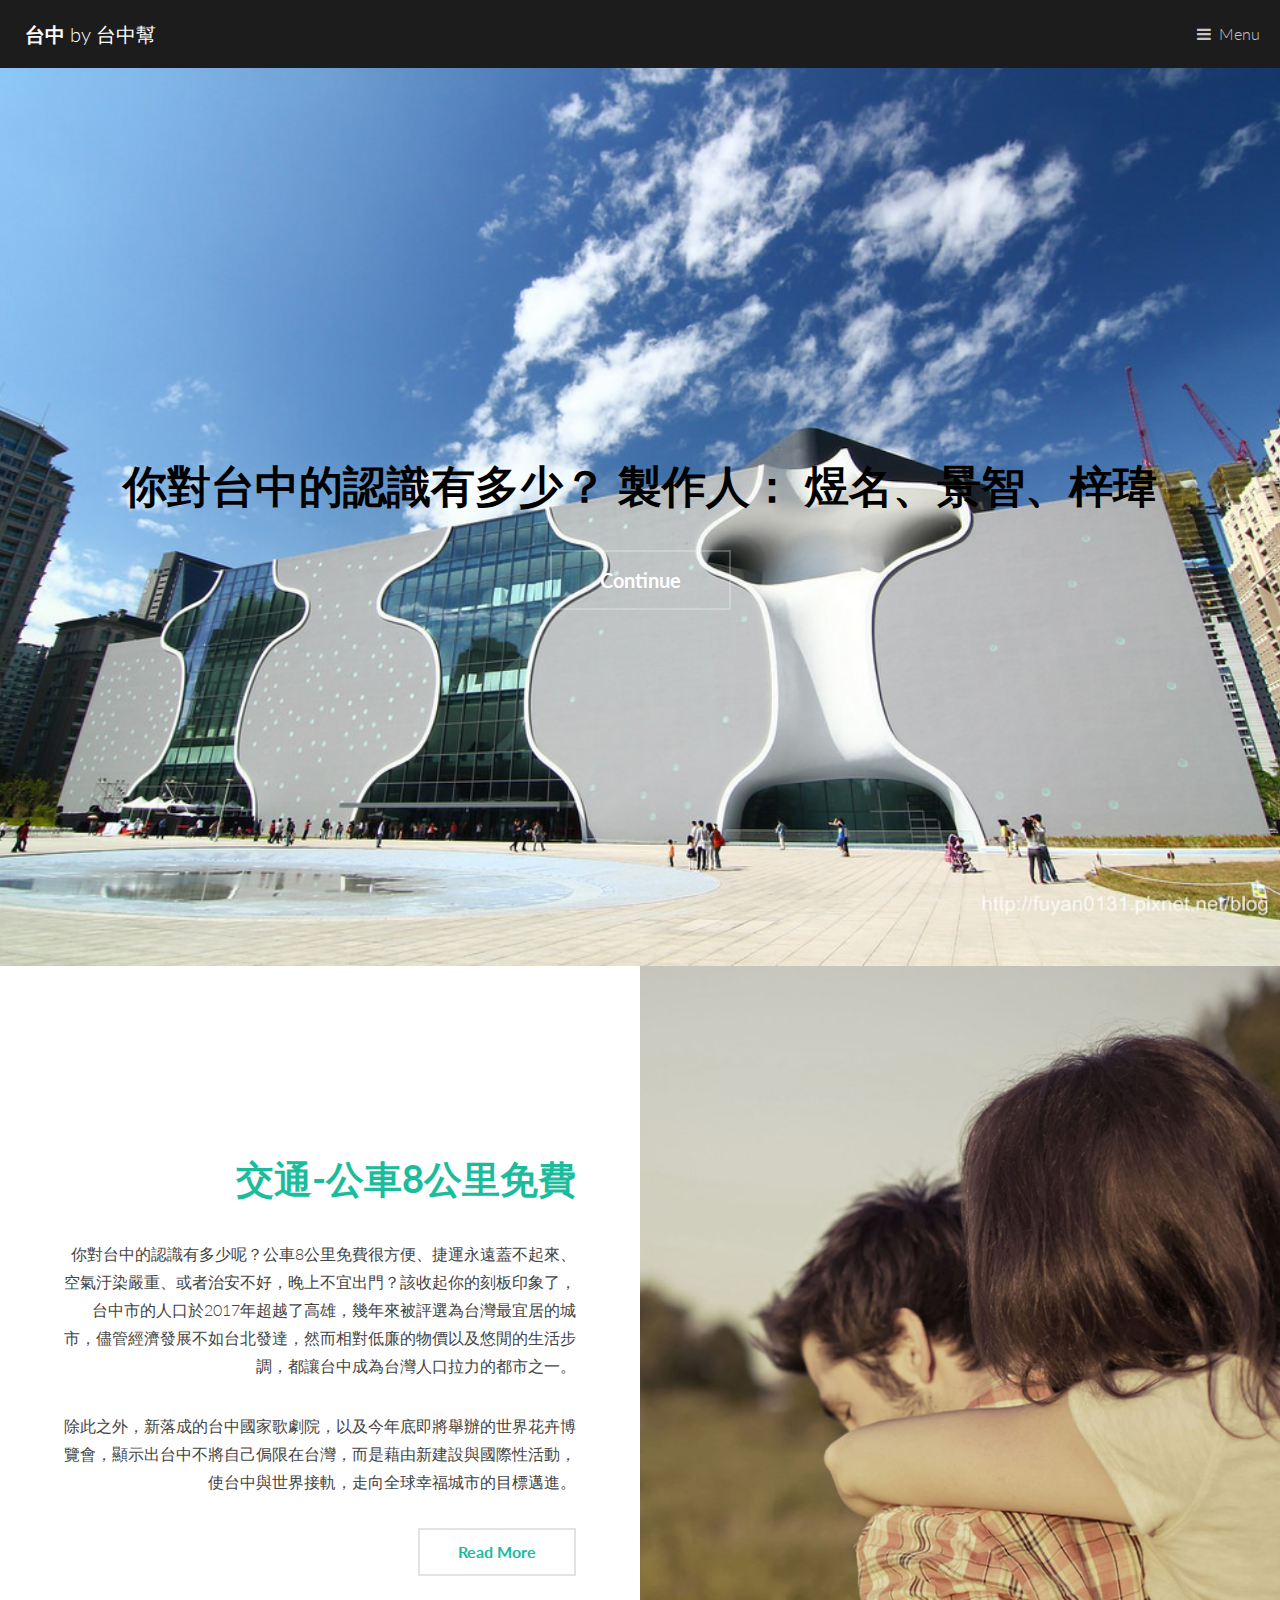
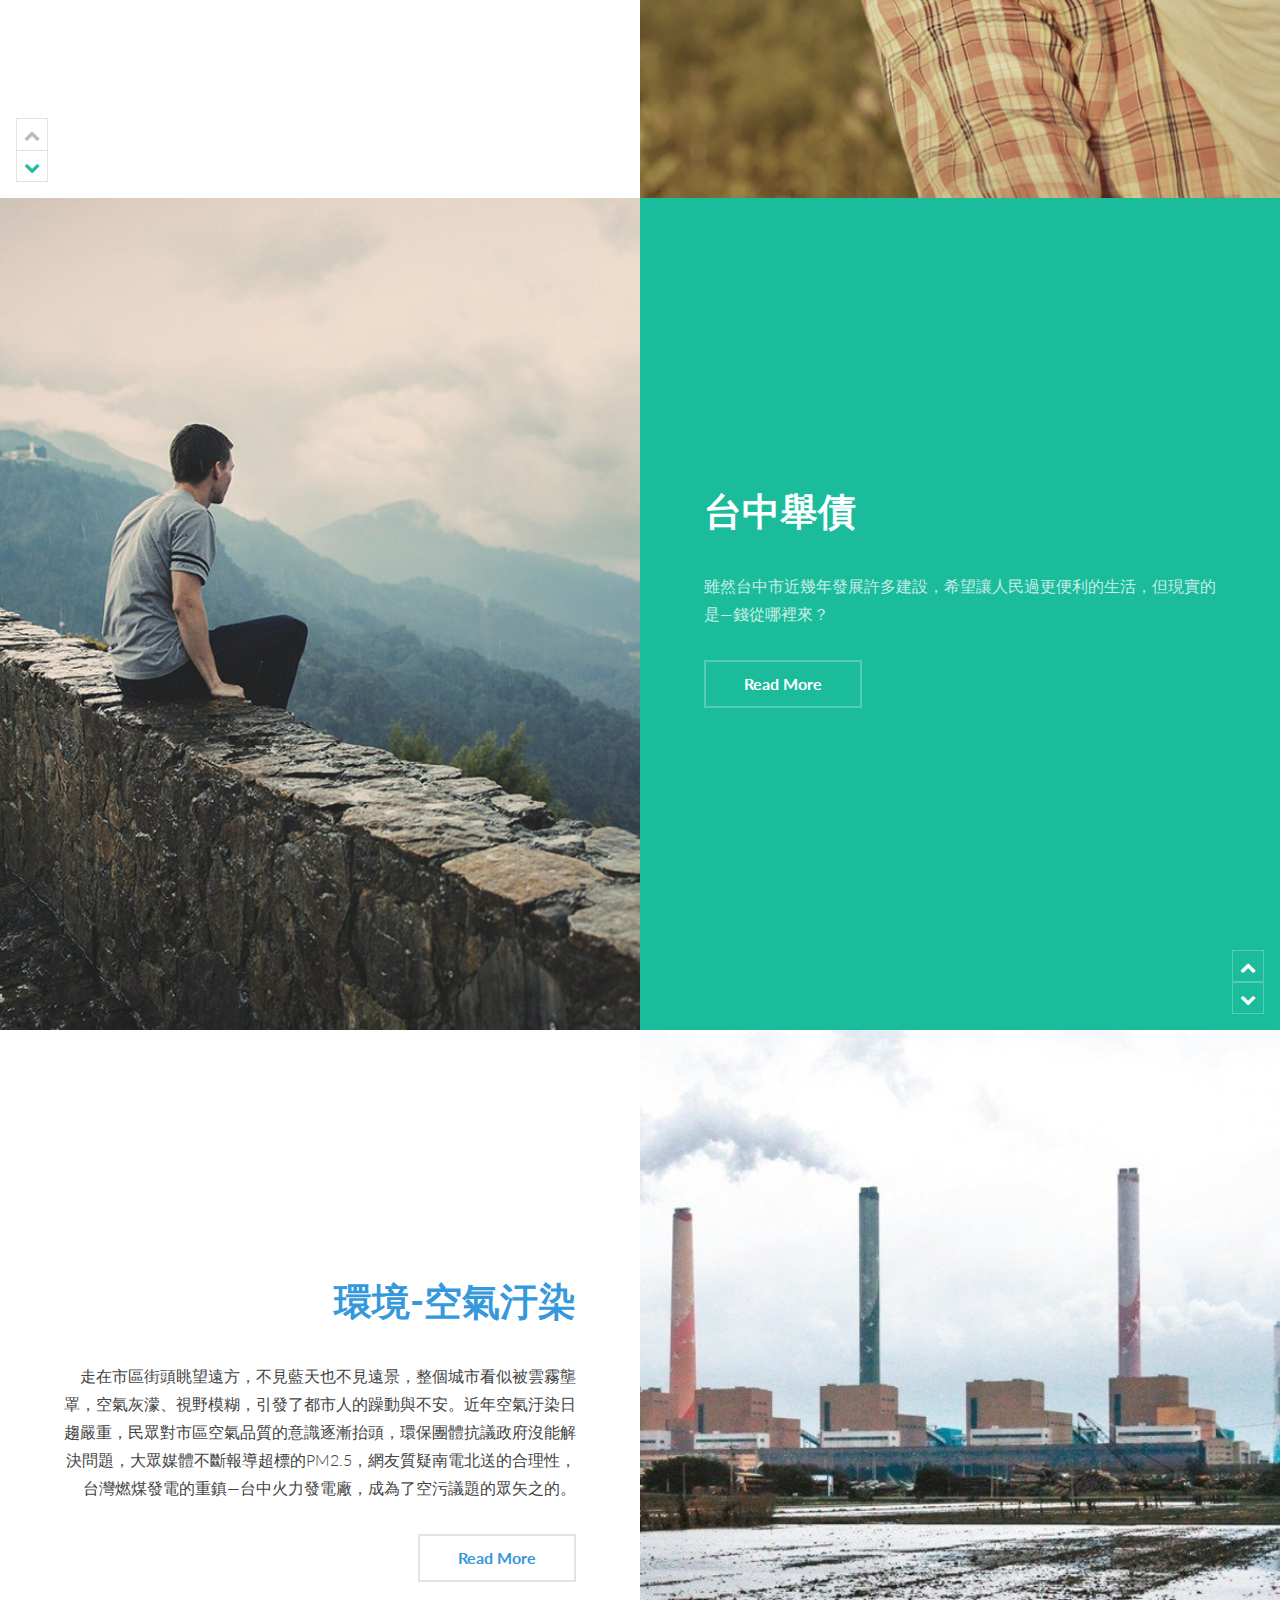
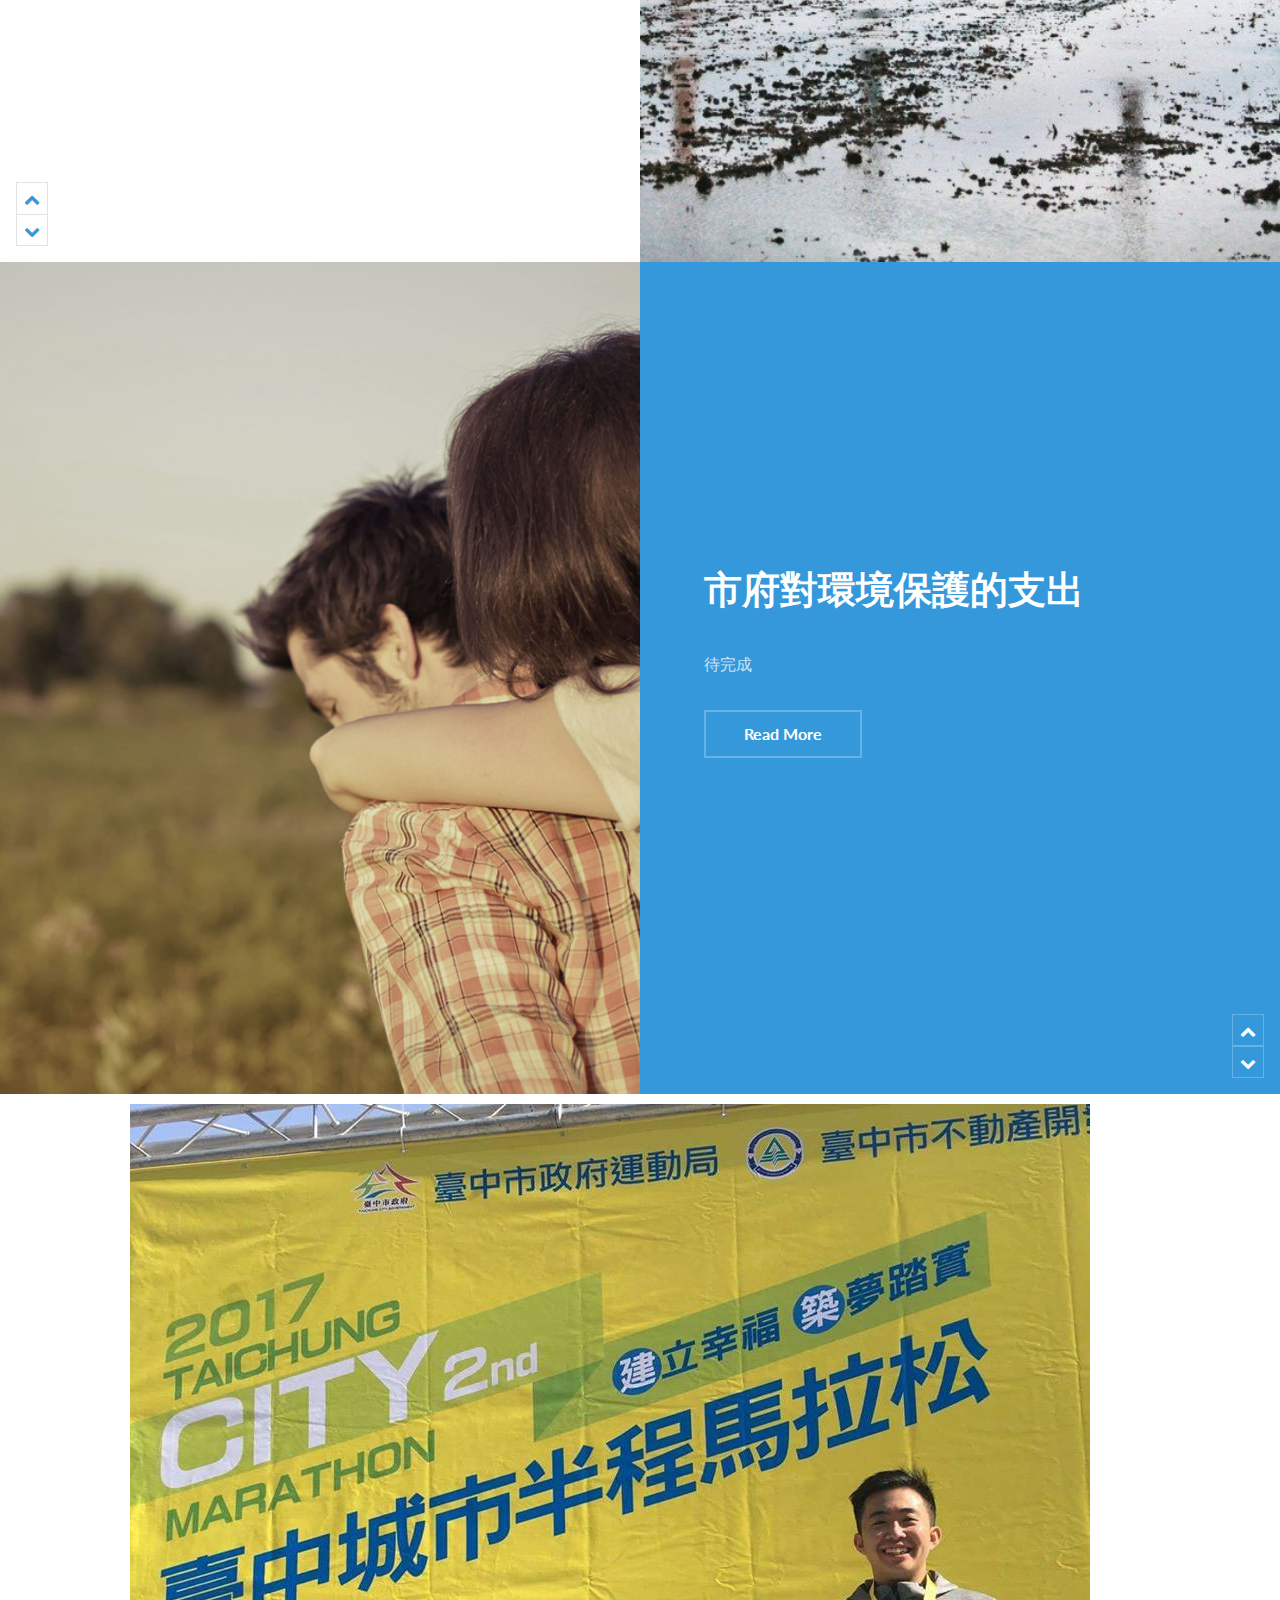
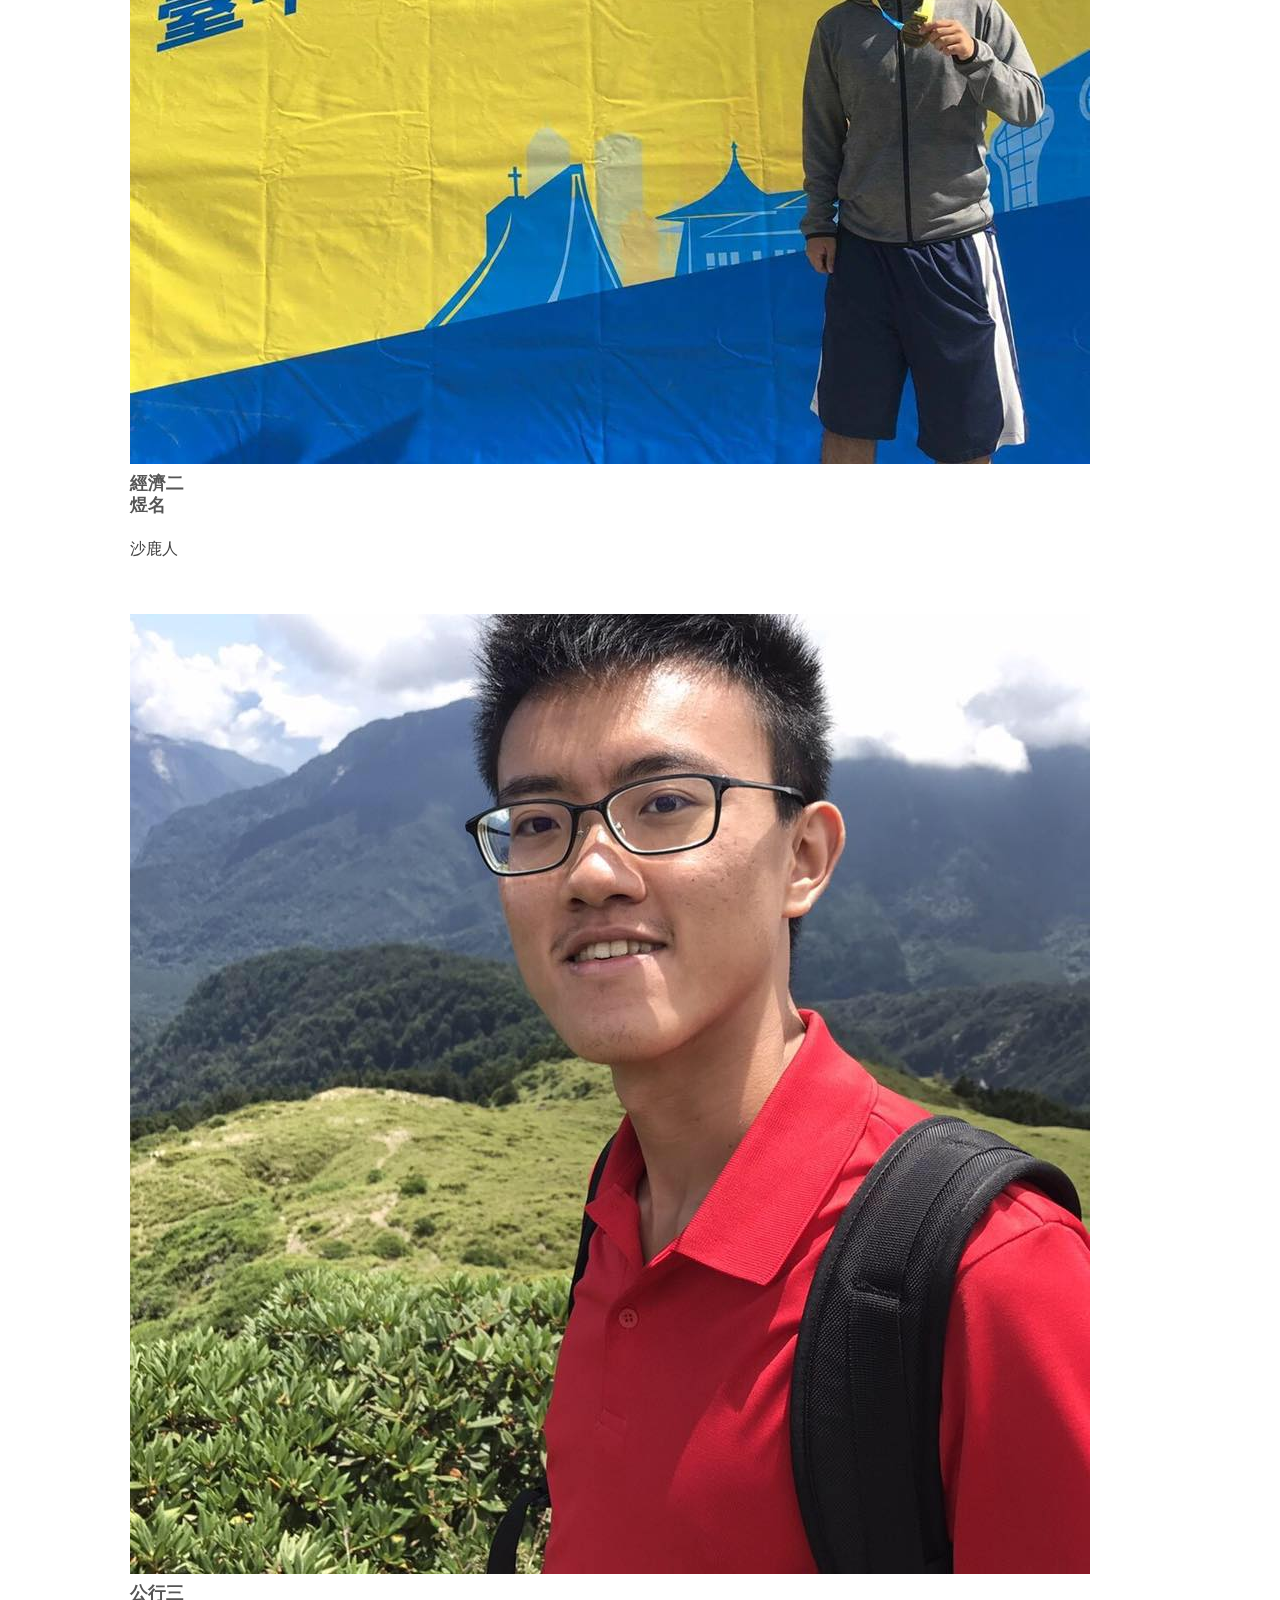
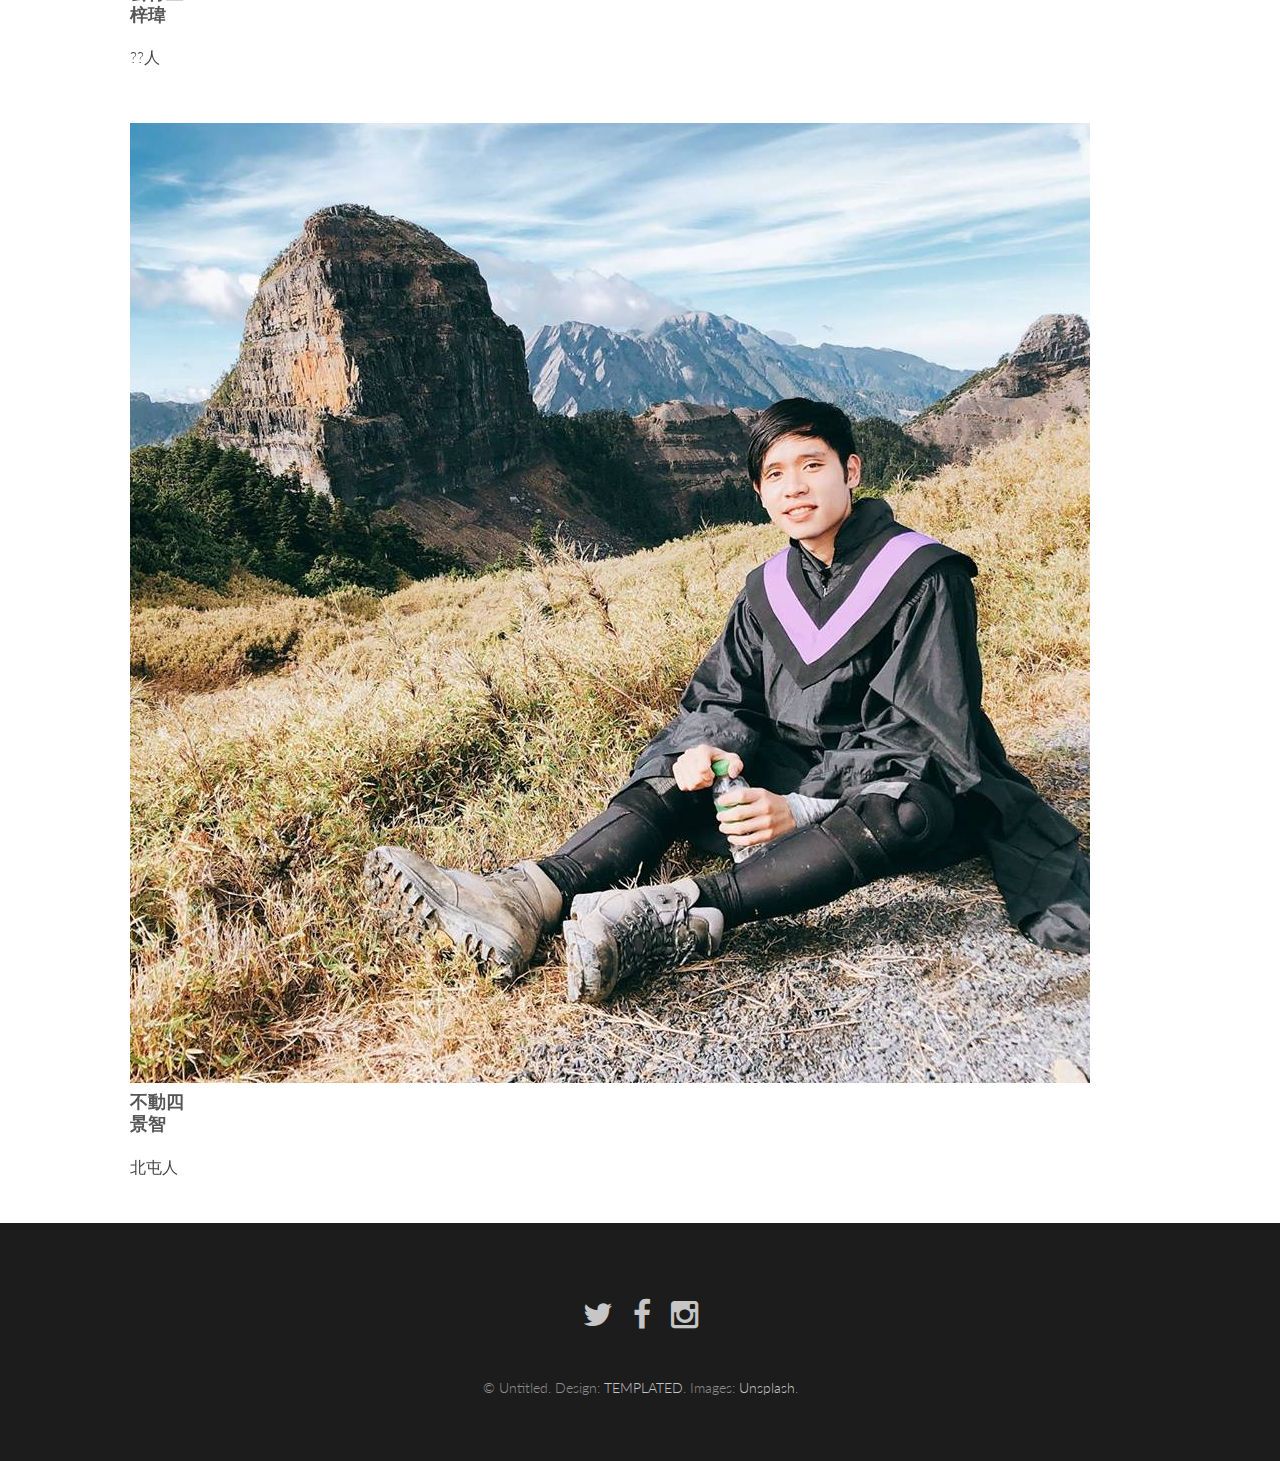
==== commit f80ed548: "加入照片及感言" ====
--- a/templated-binary-test/index.html
+++ b/templated-binary-test/index.html
@@ -203,11 +203,10 @@
 			       <div class="card-flip">
 			        <!-- Card 2 Front -->
 			        <div class="card front">
-			          <img src="https://nikonrumors.com/wp-content/uploads/2014/03/Nikon-1-V3-sample-photo.jpg" class="card-img-top img-fluid">
+			          <img src="images/煜名.jpg" class="card-img-top img-fluid">
 			          <div class="card-block">
-			            <h4 class="card-title">Front Card Title</h4>
-			            <p class="card-text">Some quick example text to build on the card title and make up the bulk of the card's content.</p>
-			            <p class="card-text"><small class="text-muted">Last updated 3 mins ago</small></p>
+			            <h4 class="card-title">經濟二<br/>煜名</h4>
+			            <p class="card-text" >沙鹿人</p>
 			          </div>
 			        </div>
 			        <!-- End Card 2 Front -->
@@ -215,11 +214,12 @@
 			        <!-- Card 2 Back -->
 			        <div class="card back">
 			          <div class="card-header">
-			            Featured
+			            <h4 class="card-title">煜名</h4>
 			          </div>
 			          <div class="card-block">
-			            <h4 class="card-title">Special title treatment</h4>
-			            <p class="card-text">With supporting text below as a natural lead-in to additional content.</p>
+			            <h4 class="card-title">感想</h4>
+			            <p class="card-text">對我來說，台中不僅是我的家鄉，同時有是我最喜愛的城市。儘管大學前往台北念書，也有很多機會接觸到台北市的繁華，但總是有種台北人步調太快的感覺，彷彿壓迫著自己。<br/>台中卻是個悠閒的好地方，不過卻因為空汙的問題讓我對台中心目中的分數打了點折扣。
+								</p>
 			          </div>
 			        </div>
 			        <!-- End Card 2 Back -->
@@ -231,11 +231,10 @@
  			       <div class="card-flip">
  			        <!-- Card 2 Front -->
  			        <div class="card front">
- 			          <img src="https://nikonrumors.com/wp-content/uploads/2014/03/Nikon-1-V3-sample-photo.jpg" class="card-img-top img-fluid">
+ 			          <img src="images/梓瑋.jpg" class="card-img-top img-fluid">
  			          <div class="card-block">
- 			            <h4 class="card-title">Front Card Title</h4>
- 			            <p class="card-text">Some quick example text to build on the card title and make up the bulk of the card's content.</p>
- 			            <p class="card-text"><small class="text-muted">Last updated 3 mins ago</small></p>
+									<h4 class="card-title">公行三<br/>梓瑋</h4>
+			            <p class="card-text" >??人</p>
  			          </div>
  			        </div>
  			        <!-- End Card 2 Front -->
@@ -259,11 +258,10 @@
  			       <div class="card-flip">
  			        <!-- Card 2C Front -->
  			        <div class="card front">
- 			          <img src="https://nikonrumors.com/wp-content/uploads/2014/03/Nikon-1-V3-sample-photo.jpg" class="card-img-top img-fluid">
+ 			          <img src="images/景智.jpg" class="card-img-top img-fluid">
  			          <div class="card-block">
- 			            <h4 class="card-title">Front Card Title</h4>
- 			            <p class="card-text">Some quick example text to build on the card title and make up the bulk of the card's content.</p>
- 			            <p class="card-text"><small class="text-muted">Last updated 3 mins ago</small></p>
+									<h4 class="card-title">不動四<br/>景智</h4>
+			            <p class="card-text" >北屯人</p>
  			          </div>
  			        </div>
  			        <!-- End Card 2C Front -->
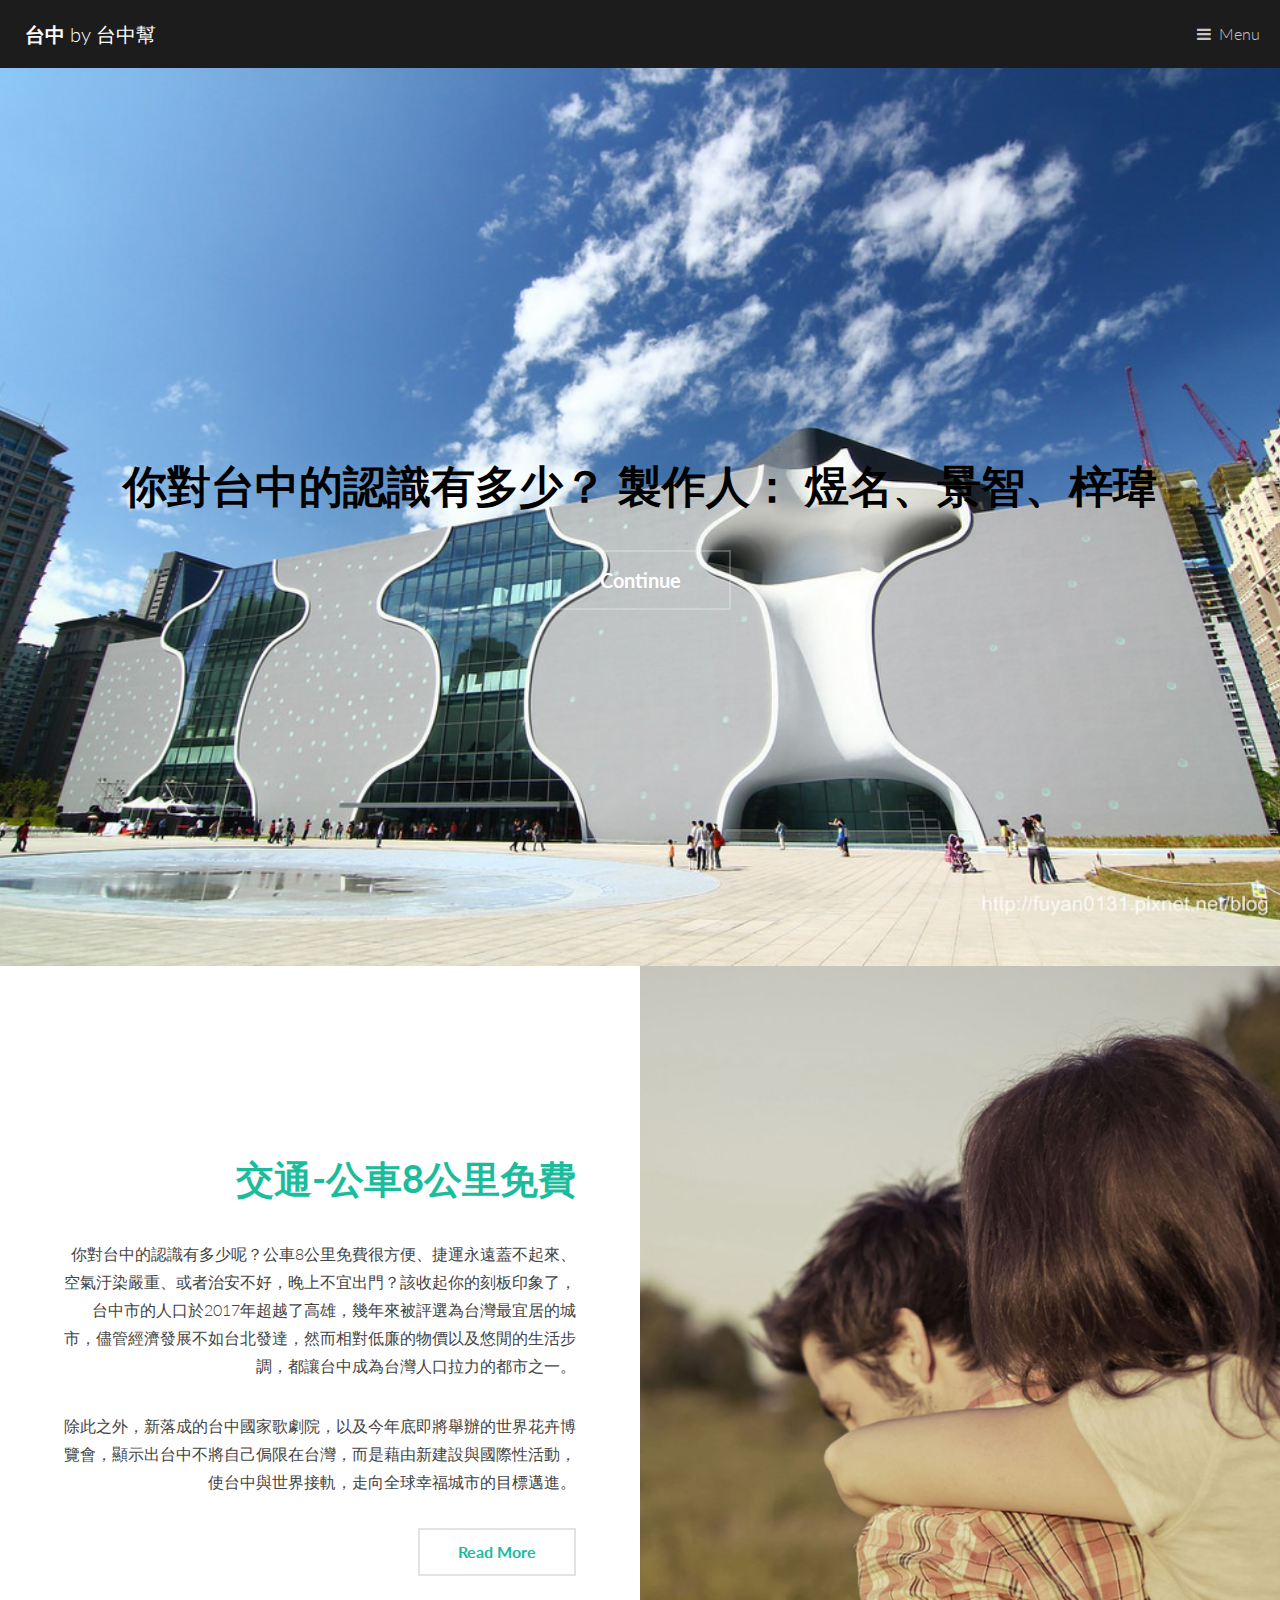
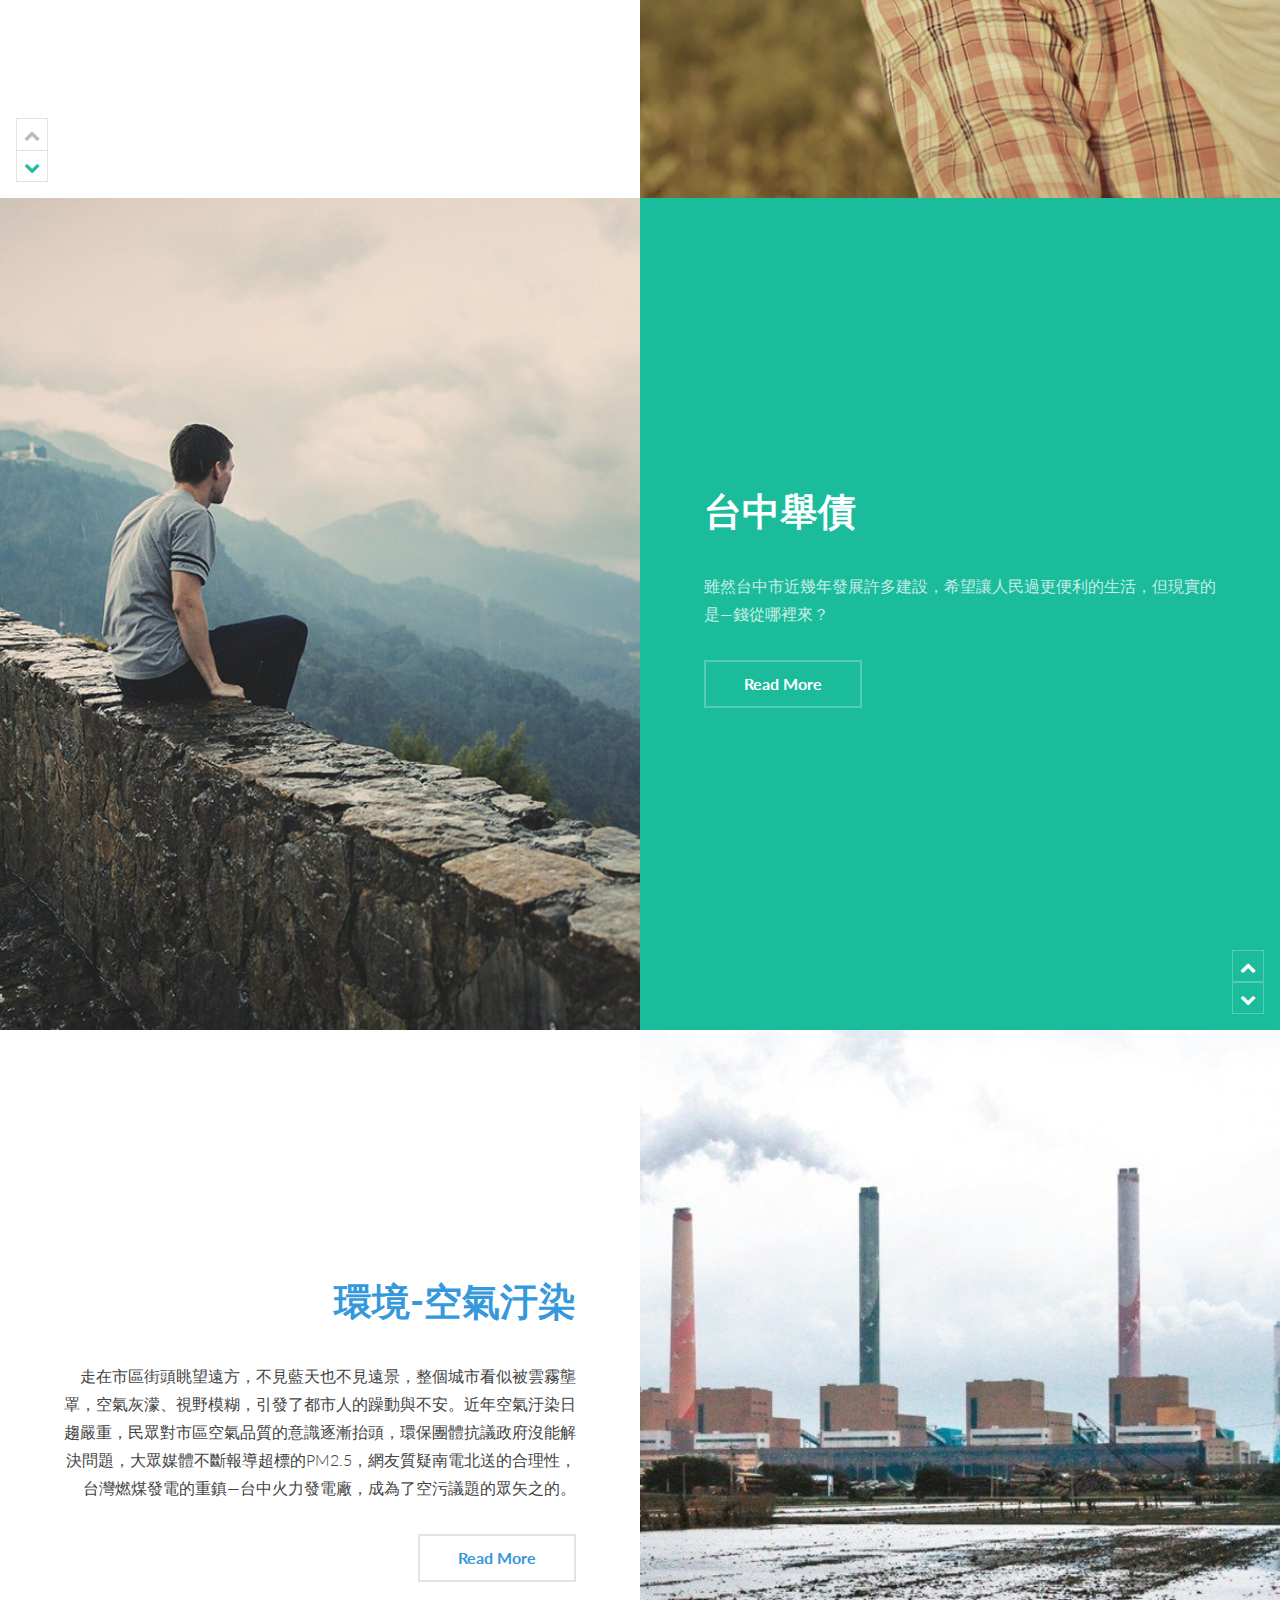
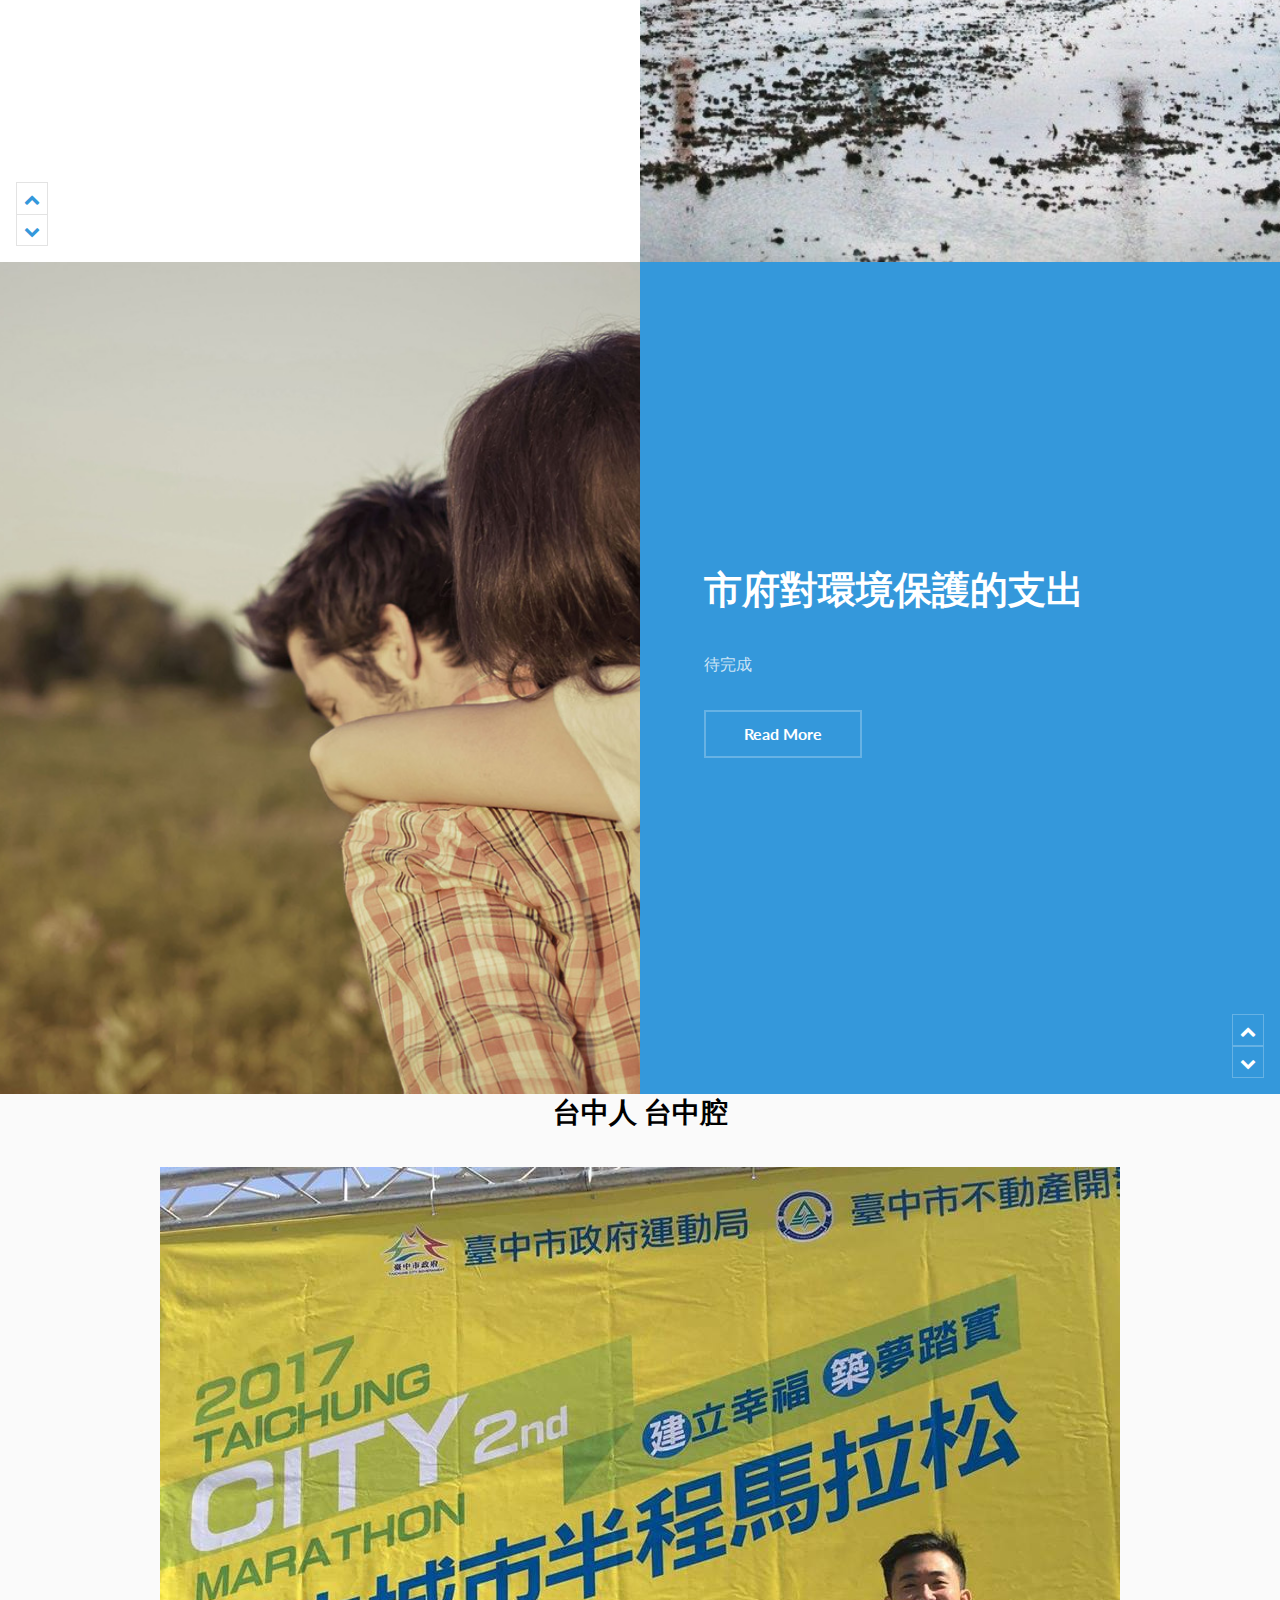
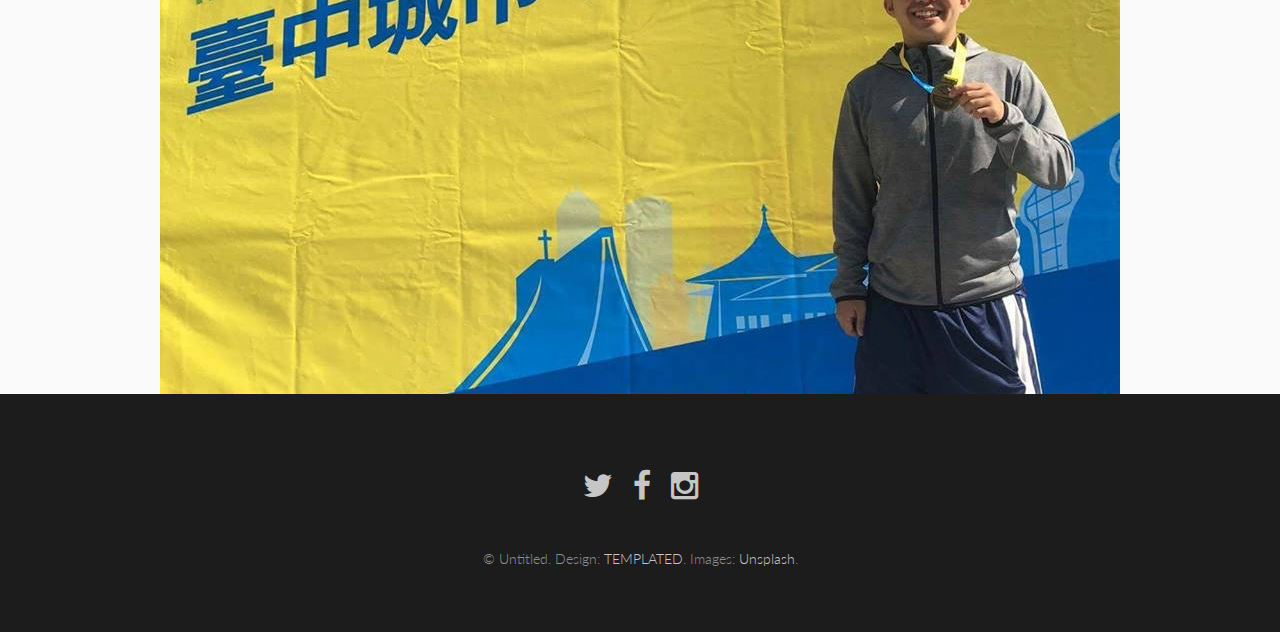
==== commit be15b129: "調整最後一列" ====
--- a/templated-binary-test/index.html
+++ b/templated-binary-test/index.html
@@ -23,6 +23,7 @@
 <!--add the responsive viewport meta tag-->
 <meta name="viewport" content="width=device-width, initial-scale=1, shrink-to-fit=no">
 <!--flip card css-->
+<!--載入字體-->
 <style>
 .card {
   margin: 10px 10px;
@@ -59,7 +60,12 @@
 .card-container:hover .card-flip {
   transform: rotateY(180deg);
 }
+
+}
+
 </style>
+
+
 		<title>經濟部落客-台中</title>
 		<meta charset="utf-8" />
 		<meta name="viewport" content="width=device-width, initial-scale=1" />
@@ -195,6 +201,12 @@
 				</div>
 			</article>
 
+
+	<section class="wrapper style1">
+							<div class="inner">
+										<header class="align-center">
+											<h2>台中人 台中腔</h2>
+										</header>
 			<!--flip card-->
 			<div class="container">
 			  <div class="row">
@@ -203,10 +215,9 @@
 			       <div class="card-flip">
 			        <!-- Card 2 Front -->
 			        <div class="card front">
-			          <img src="images/煜名.jpg" class="card-img-top img-fluid">
+			          <img src="images/煜名.jpg" class="card-img-top img-fluid" >
 			          <div class="card-block">
-			            <h4 class="card-title">經濟二<br/>煜名</h4>
-			            <p class="card-text" >沙鹿人</p>
+			            <h4 class="card-title">經濟二<br/>煜名<br/>沙鹿人</h4>
 			          </div>
 			        </div>
 			        <!-- End Card 2 Front -->
@@ -218,7 +229,7 @@
 			          </div>
 			          <div class="card-block">
 			            <h4 class="card-title">感想</h4>
-			            <p class="card-text">對我來說，台中不僅是我的家鄉，同時有是我最喜愛的城市。儘管大學前往台北念書，也有很多機會接觸到台北市的繁華，但總是有種台北人步調太快的感覺，彷彿壓迫著自己。<br/>台中卻是個悠閒的好地方，不過卻因為空汙的問題讓我對台中心目中的分數打了點折扣。
+			            <p class="card-text">對我來說，台中不僅是我的家鄉，同時又是我最喜愛的城市。儘管大學前往台北念書，也有很多機會接觸到台北市的繁華，但總是有種台北人步調太快的感覺，彷彿壓迫著自己。<br/>台中卻是個悠閒的好地方，不過卻因為空汙的問題讓我對台中心目中的分數打了點折扣。
 								</p>
 			          </div>
 			        </div>
@@ -233,20 +244,19 @@
  			        <div class="card front">
  			          <img src="images/梓瑋.jpg" class="card-img-top img-fluid">
  			          <div class="card-block">
-									<h4 class="card-title">公行三<br/>梓瑋</h4>
-			            <p class="card-text" >??人</p>
+									<h4 class="card-title">公行三<br/>梓瑋<br/>南屯人</h4>
  			          </div>
  			        </div>
  			        <!-- End Card 2 Front -->
 
  			        <!-- Card 2 Back -->
  			        <div class="card back">
- 			          <div class="card-header">
- 			            Featured
- 			          </div>
+								<div class="card-header">
+			            <h4 class="card-title">梓瑋</h4>
+			          </div>
  			          <div class="card-block">
- 			            <h4 class="card-title">Special title treatment</h4>
- 			            <p class="card-text">With supporting text below as a natural lead-in to additional content.</p>
+ 			            <h4 class="card-title">感想</h4>
+ 			            <p class="card-text">每次從台北返家時，可以發現窗外天空的顏色從晴空萬里的藍，隨著接近市區後逐漸蒙上一層灰白，影響人民最直接的空氣品質我認為是台中最需改善的部分，若市府花更多心思做出實質上的改變，將帶給台市民最直接的感受。</p>
  			          </div>
  			        </div>
  			        <!-- End Card 2 Back -->
@@ -260,8 +270,7 @@
  			        <div class="card front">
  			          <img src="images/景智.jpg" class="card-img-top img-fluid">
  			          <div class="card-block">
-									<h4 class="card-title">不動四<br/>景智</h4>
-			            <p class="card-text" >北屯人</p>
+									<h4 class="card-title">不動四<br/>景智<br/>北屯人</h4>
  			          </div>
  			        </div>
  			        <!-- End Card 2C Front -->
@@ -269,11 +278,12 @@
  			        <!-- Card 2C Back -->
  			        <div class="card back">
  			          <div class="card-header">
- 			            Featured
+ 			           景智
  			          </div>
  			          <div class="card-block">
- 			            <h4 class="card-title">Special title treatment</h4>
- 			            <p class="card-text">With supporting text below as a natural lead-in to additional content.</p>
+ 			            <h4 class="card-title">感想</h4>
+ 			            <p class="card-text" text-align: left;>台中是我最熟悉的都市，也是我最喜歡的地方!在台北求學的四年間少了深入認識探索家鄉的機會，但這次藉著的競賽，讓我從空汙、財政等議題回頭去看看近些年台中的變化。
+									</p>
  			          </div>
  			        </div>
  			        <!-- End Card 2C Back -->
@@ -282,6 +292,9 @@
  					<!-- End Card 2C -->
 				</div>
 			</div>
+		</div>
+	</section>
+
 		<!-- Footer -->
 			<footer id="footer">
 				<ul class="icons">
--- a/templated-binary-test/assets/css/main.css
+++ b/templated-binary-test/assets/css/main.css
@@ -1,7 +1,7 @@
 @charset "UTF-8";
 @import url(font-awesome.min.css);
 @import url("https://fonts.googleapis.com/css?family=Lato:300,700,300italic,700italic");
-
+@import url('https://fonts.googleapis.com/css?family=Black+Han+Sans');
 /*
 	Binary by TEMPLATED
 	templated.co @templatedco
@@ -2621,212 +2621,226 @@
 		}
 
 		.wrapper.style1 {
-			background-color: #fff;
-			color: #444;
-		}
-
-			.wrapper.style1 input, .wrapper.style1 select, .wrapper.style1 textarea {
-				color: #1abc9c;
-			}
-
-			.wrapper.style1 a {
-				color: #1abc9c;
-			}
-
-			.wrapper.style1 strong, .wrapper.style1 b {
-				color: #1abc9c;
-			}
-
-			.wrapper.style1 h1, .wrapper.style1 h2, .wrapper.style1 h3, .wrapper.style1 h4, .wrapper.style1 h5, .wrapper.style1 h6 {
-				color: #1abc9c;
-			}
-
-			.wrapper.style1 blockquote {
-				border-left-color: rgba(144, 144, 144, 0.25);
-			}
-
-			.wrapper.style1 code {
-				background: rgba(144, 144, 144, 0.075);
-				border-color: rgba(144, 144, 144, 0.25);
-			}
-
-			.wrapper.style1 hr {
-				border-bottom-color: rgba(144, 144, 144, 0.25);
-			}
-
-			.wrapper.style1 .box {
-				border-color: rgba(144, 144, 144, 0.25);
-			}
-
-			.wrapper.style1 input[type="submit"],
-			.wrapper.style1 input[type="reset"],
-			.wrapper.style1 input[type="button"],
-			.wrapper.style1 button,
-			.wrapper.style1 .button {
-				background-color: #1abc9c;
-				color: #fff !important;
-			}
-
-				.wrapper.style1 input[type="submit"]:hover,
-				.wrapper.style1 input[type="reset"]:hover,
-				.wrapper.style1 input[type="button"]:hover,
-				.wrapper.style1 button:hover,
-				.wrapper.style1 .button:hover {
-					background-color: #1dd2af;
-				}
-
-				.wrapper.style1 input[type="submit"]:active,
-				.wrapper.style1 input[type="reset"]:active,
-				.wrapper.style1 input[type="button"]:active,
-				.wrapper.style1 button:active,
-				.wrapper.style1 .button:active {
-					background-color: #17a689;
-				}
-
-				.wrapper.style1 input[type="submit"].alt,
-				.wrapper.style1 input[type="reset"].alt,
-				.wrapper.style1 input[type="button"].alt,
-				.wrapper.style1 button.alt,
-				.wrapper.style1 .button.alt {
-					background-color: transparent;
-					box-shadow: inset 0 0 0 2px rgba(144, 144, 144, 0.25);
-					color: #1abc9c !important;
-				}
-
-					.wrapper.style1 input[type="submit"].alt:hover,
-					.wrapper.style1 input[type="reset"].alt:hover,
-					.wrapper.style1 input[type="button"].alt:hover,
-					.wrapper.style1 button.alt:hover,
-					.wrapper.style1 .button.alt:hover {
-						background-color: rgba(144, 144, 144, 0.075);
-					}
-
-					.wrapper.style1 input[type="submit"].alt:active,
-					.wrapper.style1 input[type="reset"].alt:active,
-					.wrapper.style1 input[type="button"].alt:active,
-					.wrapper.style1 button.alt:active,
-					.wrapper.style1 .button.alt:active {
-						background-color: rgba(144, 144, 144, 0.2);
-					}
-
-					.wrapper.style1 input[type="submit"].alt.icon:before,
-					.wrapper.style1 input[type="reset"].alt.icon:before,
-					.wrapper.style1 input[type="button"].alt.icon:before,
-					.wrapper.style1 button.alt.icon:before,
-					.wrapper.style1 .button.alt.icon:before {
-						color: #bbb;
-					}
-
-				.wrapper.style1 input[type="submit"].special,
-				.wrapper.style1 input[type="reset"].special,
-				.wrapper.style1 input[type="button"].special,
-				.wrapper.style1 button.special,
-				.wrapper.style1 .button.special {
-					background-color: #1abc9c;
-					color: #fff !important;
-				}
-
-			.wrapper.style1 label {
-				color: #1abc9c;
-			}
-
-			.wrapper.style1 input[type="text"],
-			.wrapper.style1 input[type="password"],
-			.wrapper.style1 input[type="email"],
-			.wrapper.style1 select,
-			.wrapper.style1 textarea {
-				background: rgba(144, 144, 144, 0.075);
-				border-color: rgba(144, 144, 144, 0.25);
-			}
-
-				.wrapper.style1 input[type="text"]:focus,
-				.wrapper.style1 input[type="password"]:focus,
-				.wrapper.style1 input[type="email"]:focus,
-				.wrapper.style1 select:focus,
-				.wrapper.style1 textarea:focus {
-					border-color: #1abc9c;
-					box-shadow: 0 0 0 1px #1abc9c;
-				}
-
-			.wrapper.style1 .select-wrapper:before {
-				color: rgba(144, 144, 144, 0.25);
-			}
-
-			.wrapper.style1 input[type="checkbox"] + label,
-			.wrapper.style1 input[type="radio"] + label {
-				color: #444;
-			}
-
-				.wrapper.style1 input[type="checkbox"] + label:before,
-				.wrapper.style1 input[type="radio"] + label:before {
-					background: rgba(144, 144, 144, 0.075);
-					border-color: rgba(144, 144, 144, 0.25);
-				}
-
-			.wrapper.style1 input[type="checkbox"]:checked + label:before,
-			.wrapper.style1 input[type="radio"]:checked + label:before {
-				background-color: #1abc9c;
-				border-color: #1abc9c;
-				color: #fff;
-			}
-
-			.wrapper.style1 input[type="checkbox"]:focus + label:before,
-			.wrapper.style1 input[type="radio"]:focus + label:before {
-				border-color: #1abc9c;
-				box-shadow: 0 0 0 1px #1abc9c;
-			}
-
-			.wrapper.style1 ::-webkit-input-placeholder {
-				color: #bbb !important;
-			}
-
-			.wrapper.style1 :-moz-placeholder {
-				color: #bbb !important;
-			}
-
-			.wrapper.style1 ::-moz-placeholder {
-				color: #bbb !important;
-			}
-
-			.wrapper.style1 :-ms-input-placeholder {
-				color: #bbb !important;
-			}
-
-			.wrapper.style1 .formerize-placeholder {
-				color: #bbb !important;
-			}
-
-			.wrapper.style1 ul.alt li {
-				border-top-color: rgba(144, 144, 144, 0.25);
-			}
-
-			.wrapper.style1 header p {
-				color: #bbb;
-			}
-
-			.wrapper.style1 table tbody tr {
-				border-color: rgba(144, 144, 144, 0.25);
-			}
-
-				.wrapper.style1 table tbody tr:nth-child(2n + 1) {
-					background-color: rgba(144, 144, 144, 0.075);
-				}
-
-			.wrapper.style1 table th {
-				color: #1abc9c;
-			}
-
-			.wrapper.style1 table thead {
-				border-bottom-color: rgba(144, 144, 144, 0.25);
-			}
-
-			.wrapper.style1 table tfoot {
-				border-top-color: rgba(144, 144, 144, 0.25);
-			}
-
-			.wrapper.style1 table.alt tbody tr td {
-				border-color: rgba(144, 144, 144, 0.25);
-			}
+					background-color: #fafafa;
+					color: #999999;
+					background-image: url("../../images/雪山.jpg") ;
+					background-position: center;
+		background-size: cover;
+		background-repeat: no-repeat;
+		border-top: 0;
+		min-height: 100vh;
+		height: 100vh !important;
+		position: relative;
+		text-align: center;
+		overflow: hidden;
+				}
+
+					.wrapper.style1 input, .wrapper.style1 select, .wrapper.style1 textarea {
+						color: #000;
+					}
+
+					.wrapper.style1 a {
+						color: #000;
+					}
+
+						.wrapper.style1 a:hover {
+							color: rgba(0, 0, 0, 0.5);
+						}
+
+					.wrapper.style1 strong, .wrapper.style1 b {
+						color: #000;
+					}
+
+					.wrapper.style1 h1, .wrapper.style1 h2, .wrapper.style1 h3, .wrapper.style1 h4, .wrapper.style1 h5, .wrapper.style1 h6 {
+						color: #000;
+					}
+
+					.wrapper.style1 blockquote {
+						border-left-color: rgba(0, 0, 0, 0.15);
+					}
+
+					.wrapper.style1 code {
+						background: rgba(0, 0, 0, 0.075);
+						border-color: rgba(0, 0, 0, 0.15);
+					}
+
+					.wrapper.style1 hr {
+						border-bottom-color: rgba(0, 0, 0, 0.15);
+					}
+
+					.wrapper.style1 .box {
+						border-color: rgba(0, 0, 0, 0.15);
+					}
+
+					.wrapper.style1 input[type="submit"],
+					.wrapper.style1 input[type="reset"],
+					.wrapper.style1 input[type="button"],
+					.wrapper.style1 button,
+					.wrapper.style1 .button {
+						background-color: #3498db;
+						color: #fff !important;
+					}
+
+						.wrapper.style1 input[type="submit"]:hover,
+						.wrapper.style1 input[type="reset"]:hover,
+						.wrapper.style1 input[type="button"]:hover,
+						.wrapper.style1 button:hover,
+						.wrapper.style1 .button:hover {
+							background-color: #4aa3df;
+						}
+
+						.wrapper.style1 input[type="submit"]:active,
+						.wrapper.style1 input[type="reset"]:active,
+						.wrapper.style1 input[type="button"]:active,
+						.wrapper.style1 button:active,
+						.wrapper.style1 .button:active {
+							background-color: #258cd1;
+						}
+
+						.wrapper.style1 input[type="submit"].alt,
+						.wrapper.style1 input[type="reset"].alt,
+						.wrapper.style1 input[type="button"].alt,
+						.wrapper.style1 button.alt,
+						.wrapper.style1 .button.alt {
+							background-color: transparent;
+							box-shadow: inset 0 0 0 2px rgba(0, 0, 0, 0.15);
+							color: #000 !important;
+						}
+
+							.wrapper.style1 input[type="submit"].alt:hover,
+							.wrapper.style1 input[type="reset"].alt:hover,
+							.wrapper.style1 input[type="button"].alt:hover,
+							.wrapper.style1 button.alt:hover,
+							.wrapper.style1 .button.alt:hover {
+								background-color: rgba(0, 0, 0, 0.075);
+							}
+
+							.wrapper.style1 input[type="submit"].alt:active,
+							.wrapper.style1 input[type="reset"].alt:active,
+							.wrapper.style1 input[type="button"].alt:active,
+							.wrapper.style1 button.alt:active,
+							.wrapper.style1 .button.alt:active {
+								background-color: rgba(0, 0, 0, 0.2);
+							}
+
+							.wrapper.style1 input[type="submit"].alt.icon:before,
+							.wrapper.style1 input[type="reset"].alt.icon:before,
+							.wrapper.style1 input[type="button"].alt.icon:before,
+							.wrapper.style1 button.alt.icon:before,
+							.wrapper.style1 .button.alt.icon:before {
+								color: #bfbfbf;
+							}
+
+						.wrapper.style1 input[type="submit"].special,
+						.wrapper.style1 input[type="reset"].special,
+						.wrapper.style1 input[type="button"].special,
+						.wrapper.style1 button.special,
+						.wrapper.style1 .button.special {
+							background-color: #000;
+							color: #fafafa !important;
+						}
+
+					.wrapper.style1 label {
+						color: #000;
+					}
+
+					.wrapper.style1 input[type="text"],
+					.wrapper.style1 input[type="password"],
+					.wrapper.style1 input[type="email"],
+					.wrapper.style1 select,
+					.wrapper.style1 textarea {
+						background: rgba(0, 0, 0, 0.075);
+						border-color: rgba(0, 0, 0, 0.15);
+					}
+
+						.wrapper.style1 input[type="text"]:focus,
+						.wrapper.style1 input[type="password"]:focus,
+						.wrapper.style1 input[type="email"]:focus,
+						.wrapper.style1 select:focus,
+						.wrapper.style1 textarea:focus {
+							border-color: #000;
+							box-shadow: 0 0 0 1px #000;
+						}
+
+					.wrapper.style1 .select-wrapper:before {
+						color: rgba(0, 0, 0, 0.15);
+					}
+
+					.wrapper.style1 input[type="checkbox"] + label,
+					.wrapper.style1 input[type="radio"] + label {
+						color: #999999;
+					}
+
+						.wrapper.style1 input[type="checkbox"] + label:before,
+						.wrapper.style1 input[type="radio"] + label:before {
+							background: rgba(0, 0, 0, 0.075);
+							border-color: rgba(0, 0, 0, 0.15);
+						}
+
+					.wrapper.style1 input[type="checkbox"]:checked + label:before,
+					.wrapper.style1 input[type="radio"]:checked + label:before {
+						background-color: #000;
+						border-color: #000;
+						color: #fafafa;
+					}
+
+					.wrapper.style1 input[type="checkbox"]:focus + label:before,
+					.wrapper.style1 input[type="radio"]:focus + label:before {
+						border-color: #000;
+						box-shadow: 0 0 0 1px #000;
+					}
+
+					.wrapper.style1 ::-webkit-input-placeholder {
+						color: #bfbfbf !important;
+					}
+
+					.wrapper.style1 :-moz-placeholder {
+						color: #bfbfbf !important;
+					}
+
+					.wrapper.style1 ::-moz-placeholder {
+						color: #bfbfbf !important;
+					}
+
+					.wrapper.style1 :-ms-input-placeholder {
+						color: #bfbfbf !important;
+					}
+
+					.wrapper.style1 .formerize-placeholder {
+						color: #bfbfbf !important;
+					}
+
+					.wrapper.style1 ul.alt li {
+						border-top-color: rgba(0, 0, 0, 0.15);
+					}
+
+					.wrapper.style1 header p {
+						color: #bfbfbf;
+					}
+
+					.wrapper.style1 table tbody tr {
+						border-color: rgba(0, 0, 0, 0.15);
+					}
+
+						.wrapper.style1 table tbody tr:nth-child(2n + 1) {
+							background-color: rgba(0, 0, 0, 0.075);
+						}
+
+					.wrapper.style1 table th {
+						color: #000;
+					}
+
+					.wrapper.style1 table thead {
+						border-bottom-color: rgba(0, 0, 0, 0.15);
+					}
+
+					.wrapper.style1 table tfoot {
+						border-top-color: rgba(0, 0, 0, 0.15);
+					}
+
+					.wrapper.style1 table.alt tbody tr td {
+						border-color: rgba(0, 0, 0, 0.15);
+					}
 
 		.wrapper.style2 {
 			background-color: #fff;
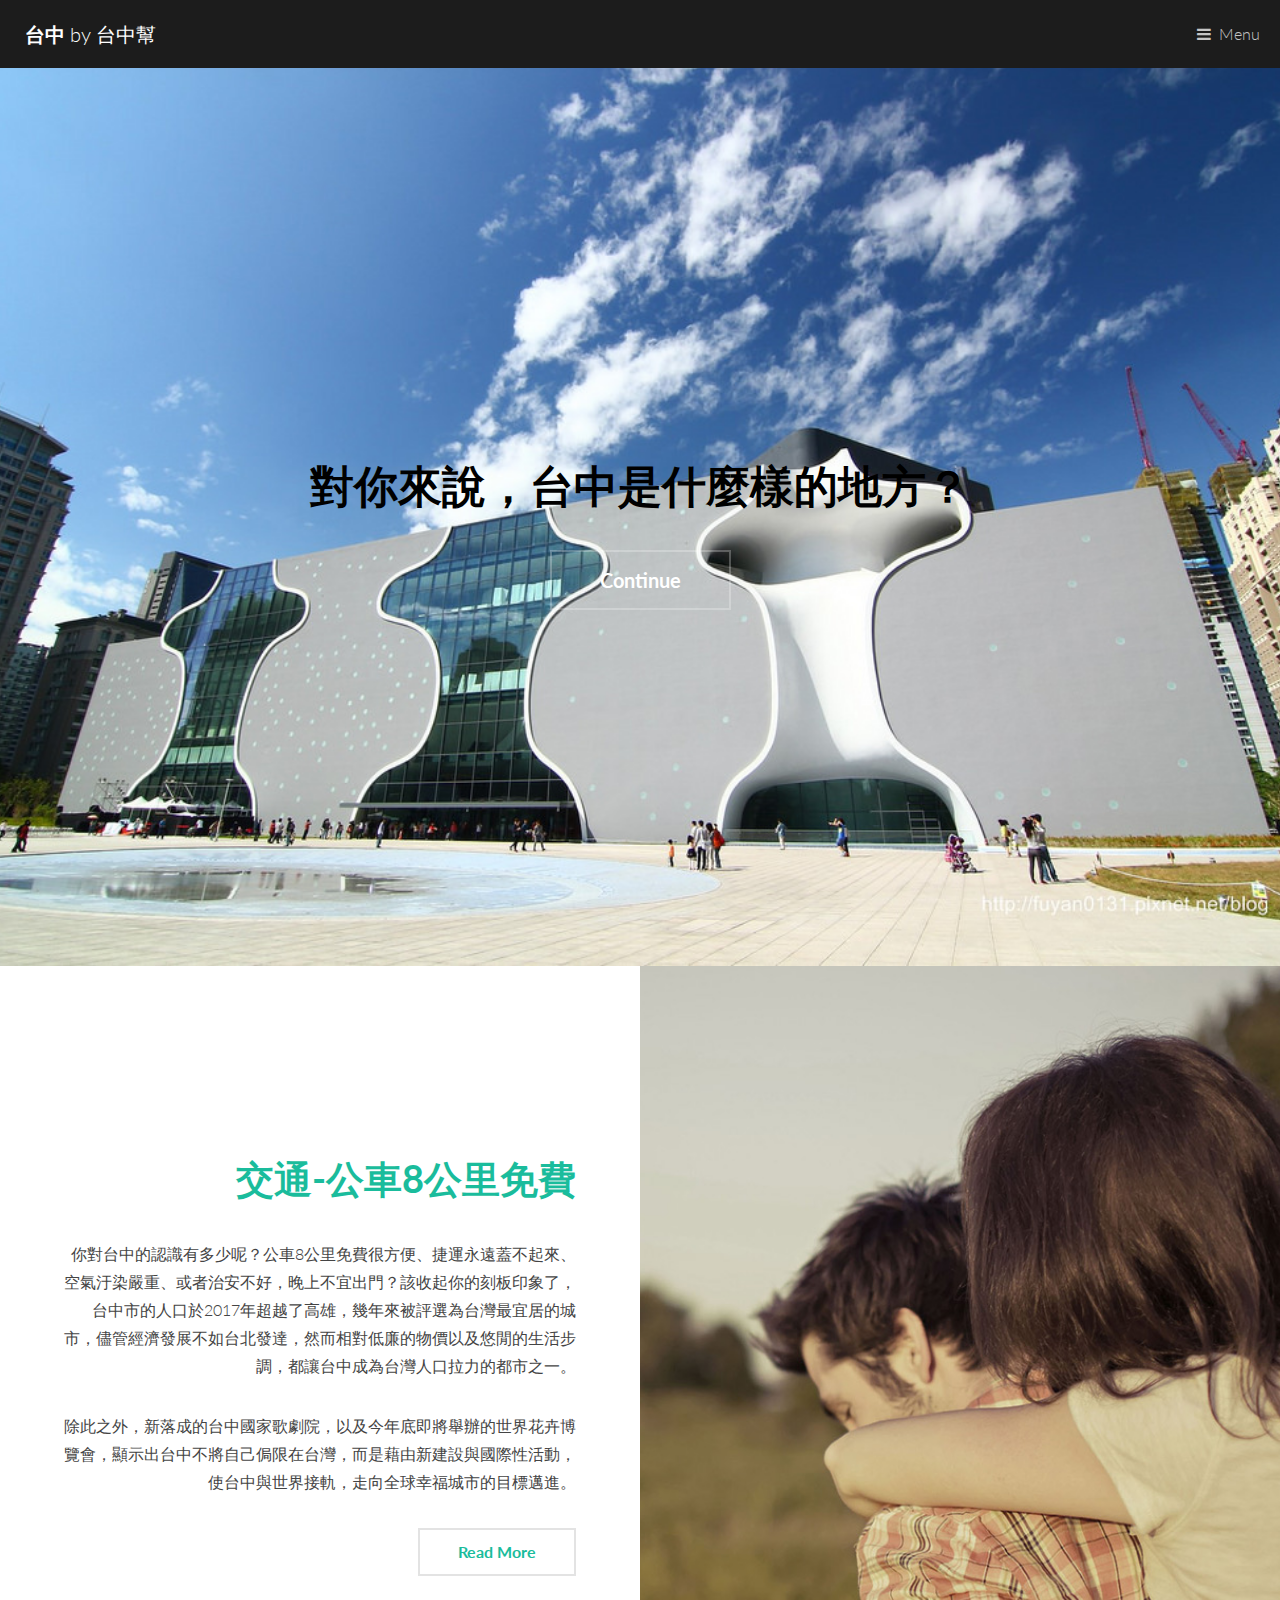
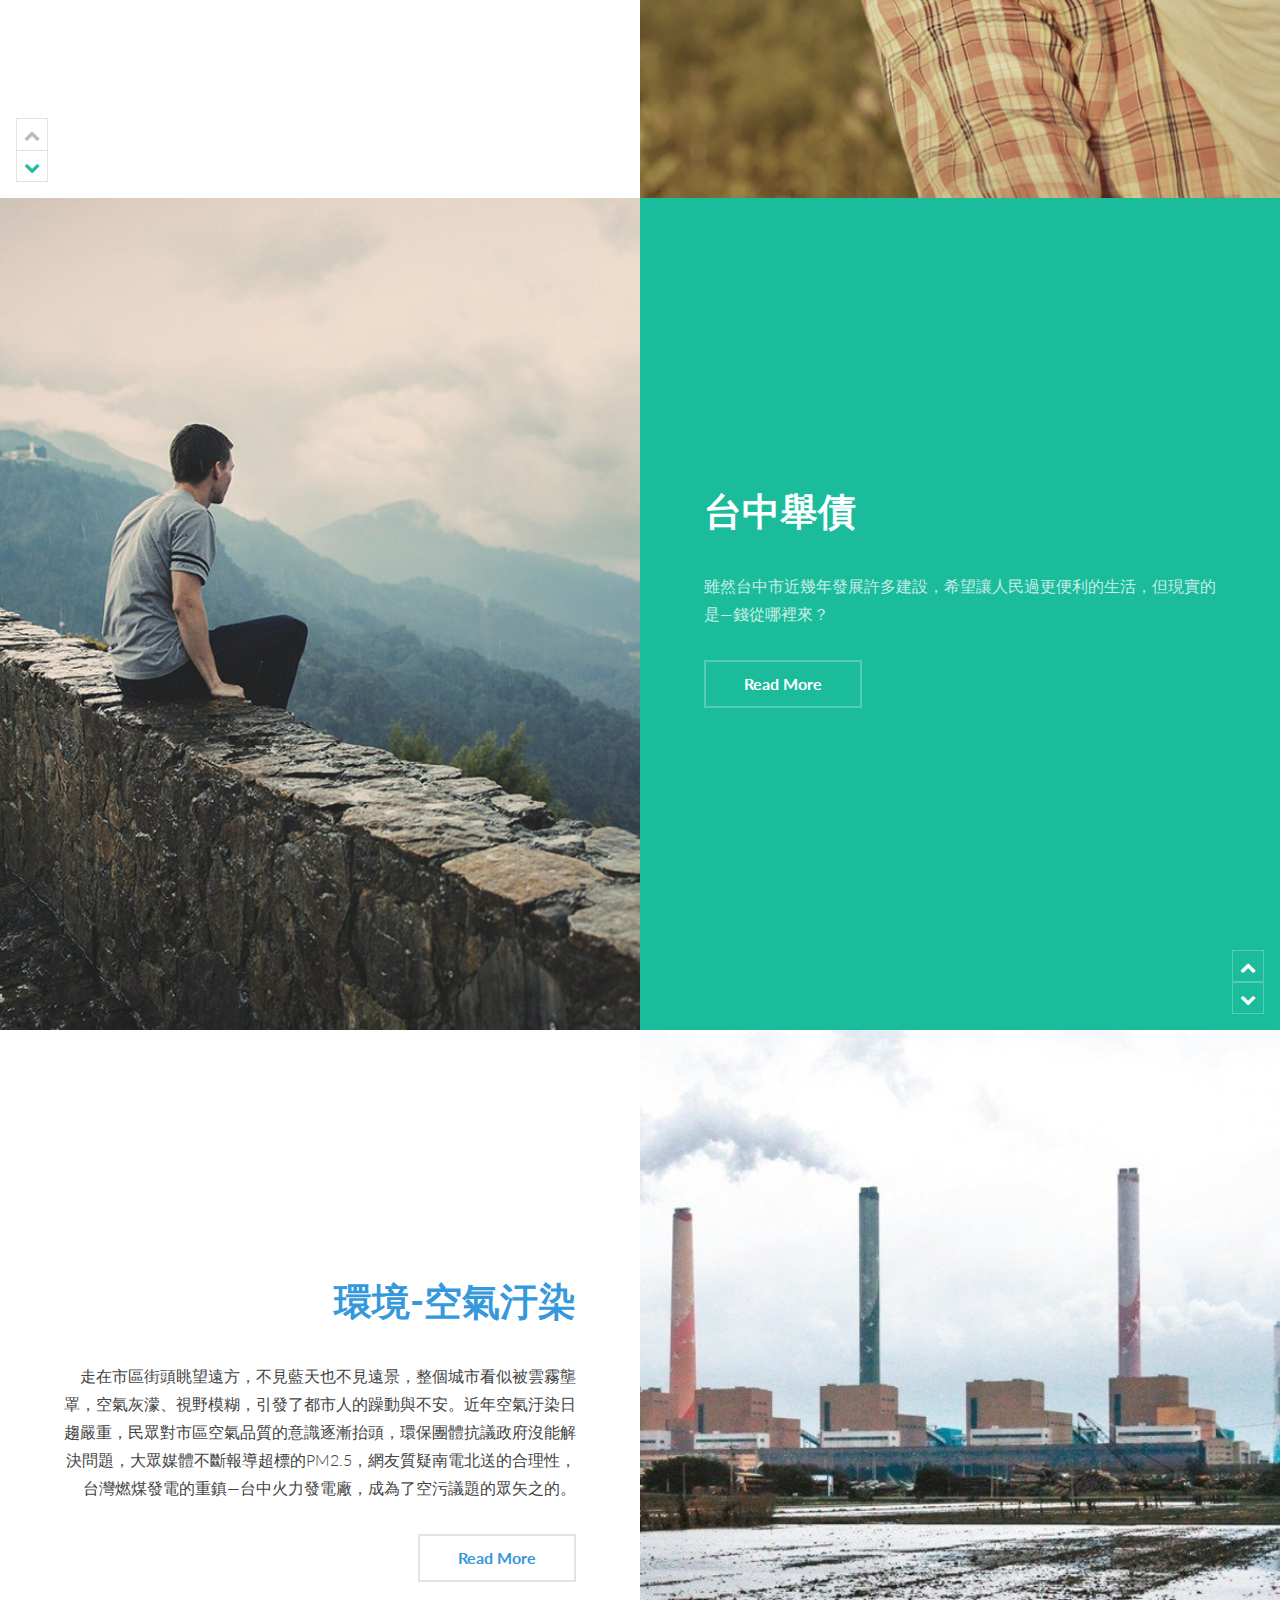
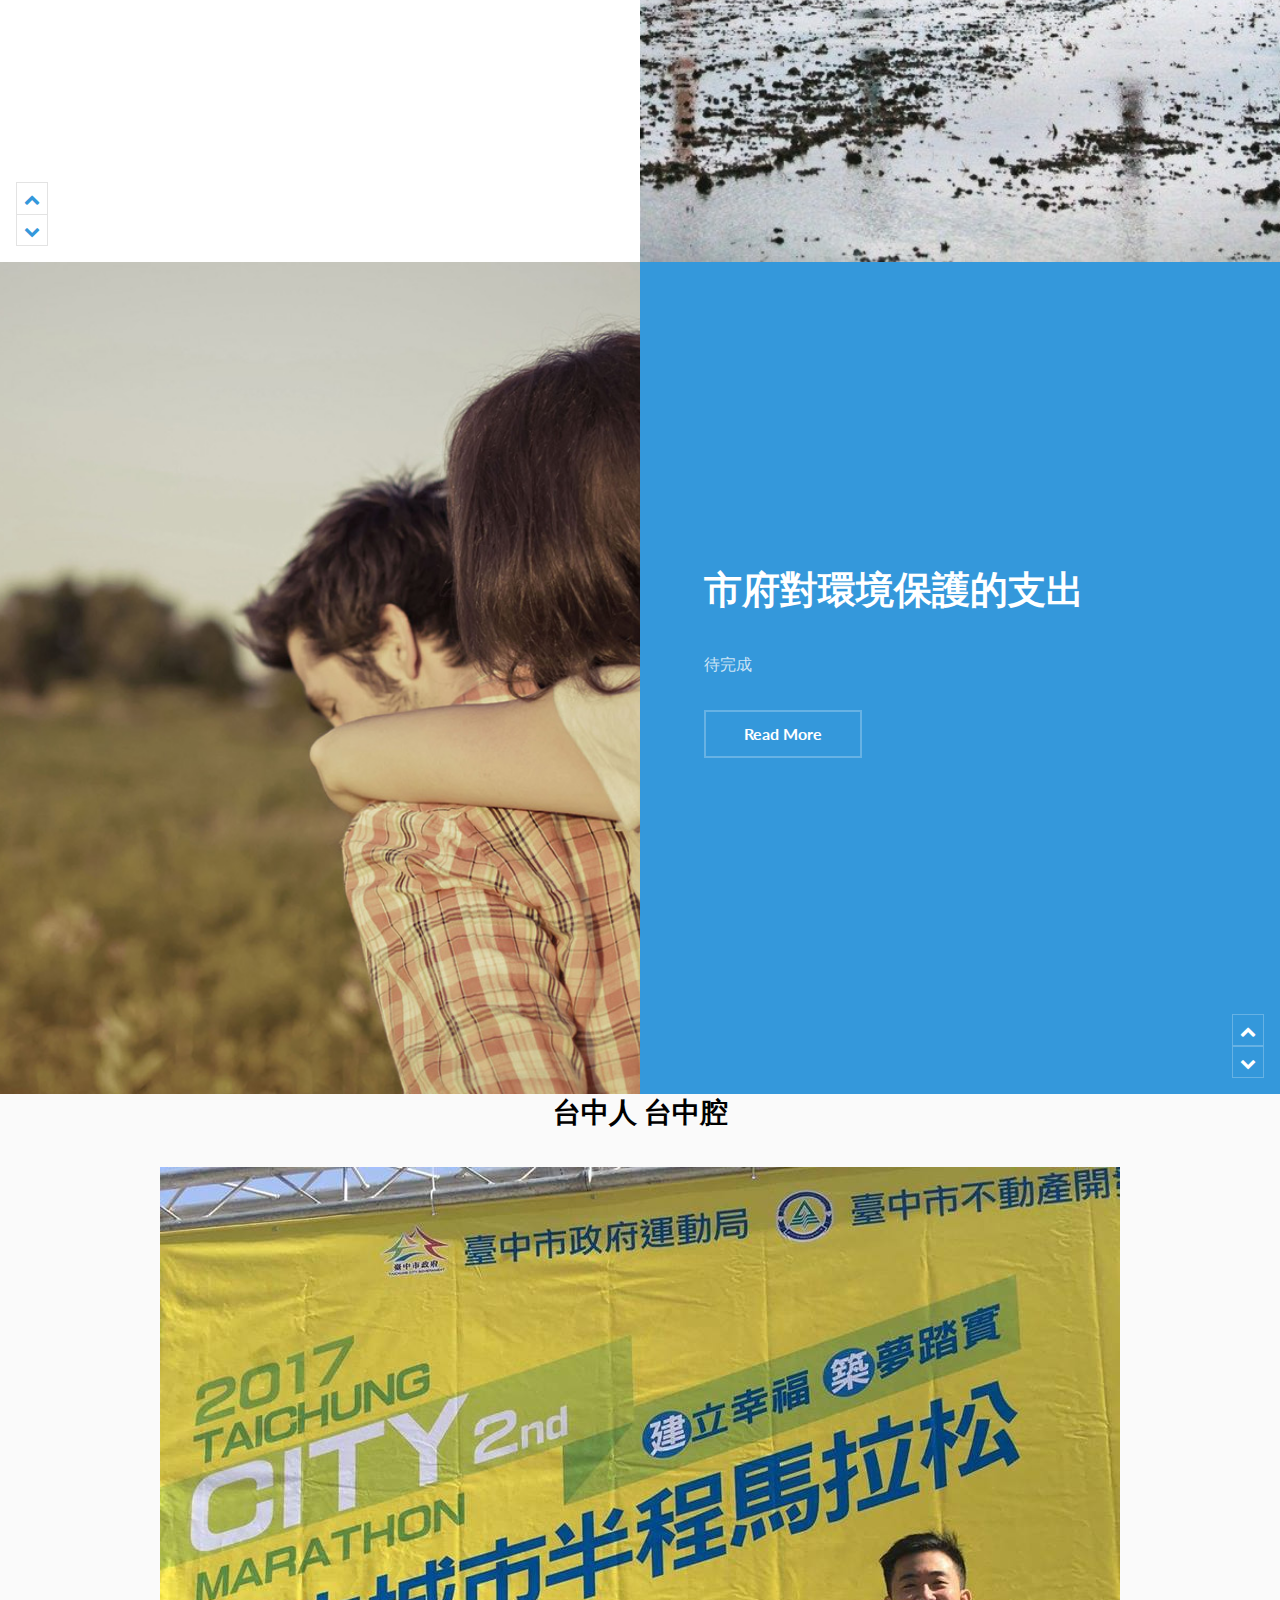
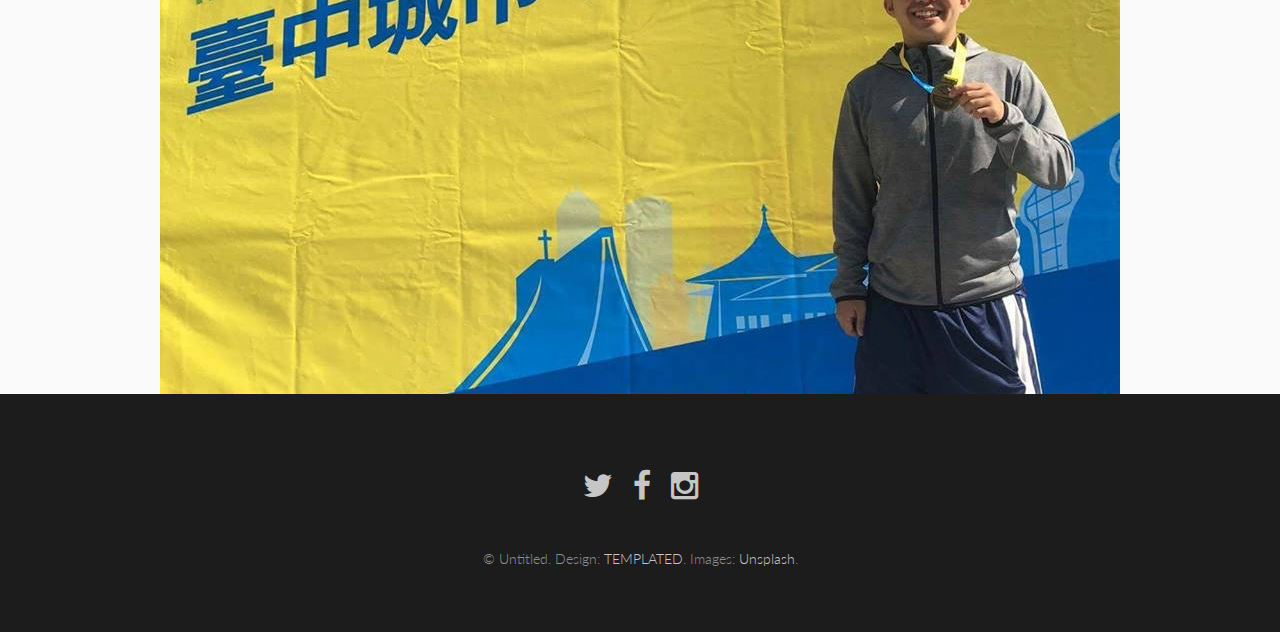
==== commit 1b9d1053: "對你來說，台中是什麼樣的地方？" ====
--- a/templated-binary-test/index.html
+++ b/templated-binary-test/index.html
@@ -94,8 +94,7 @@
 		<!-- Banner -->
 			<section id="banner">
 				<div class="inner">
-					<h1 font color="black">你對台中的認識有多少？</br>
-					製作人： <a href="https://www.facebook.com/ntpueconblogcompetition/" color=black>煜名、景智、梓瑋</a></h1>
+					<h1 font color="black">對你來說，台中是什麼樣的地方？</h1>
 					<ul class="actions">
 						<li><a href="#one" class="button alt scrolly big">Continue</a></li>
 					</ul>
@@ -277,12 +276,13 @@
 
  			        <!-- Card 2C Back -->
  			        <div class="card back">
- 			          <div class="card-header">
- 			           景智
- 			          </div>
+								<div class="card-header">
+			            <h4 class="card-title">景智</h4>
+			          </div>
  			          <div class="card-block">
  			            <h4 class="card-title">感想</h4>
- 			            <p class="card-text" text-align: left;>台中是我最熟悉的都市，也是我最喜歡的地方!在台北求學的四年間少了深入認識探索家鄉的機會，但這次藉著的競賽，讓我從空汙、財政等議題回頭去看看近些年台中的變化。
+ 			            <p class="card-text" text-align: left;>台中是我最熟悉的都市，也是我最喜歡的地方!在台北求學的四年間少了深入認識探索家鄉的機會，但這次藉著的競賽，讓我從空汙、財政等議題回頭去看看近些年台中的變化。<br/>
+										儘管台北有更加便利的生活，但我還是喜歡台中獨有的生活步調。希望未來空汙的問題能更加改善，讓台中成為真正宜居的都市!
 									</p>
  			          </div>
  			        </div>
